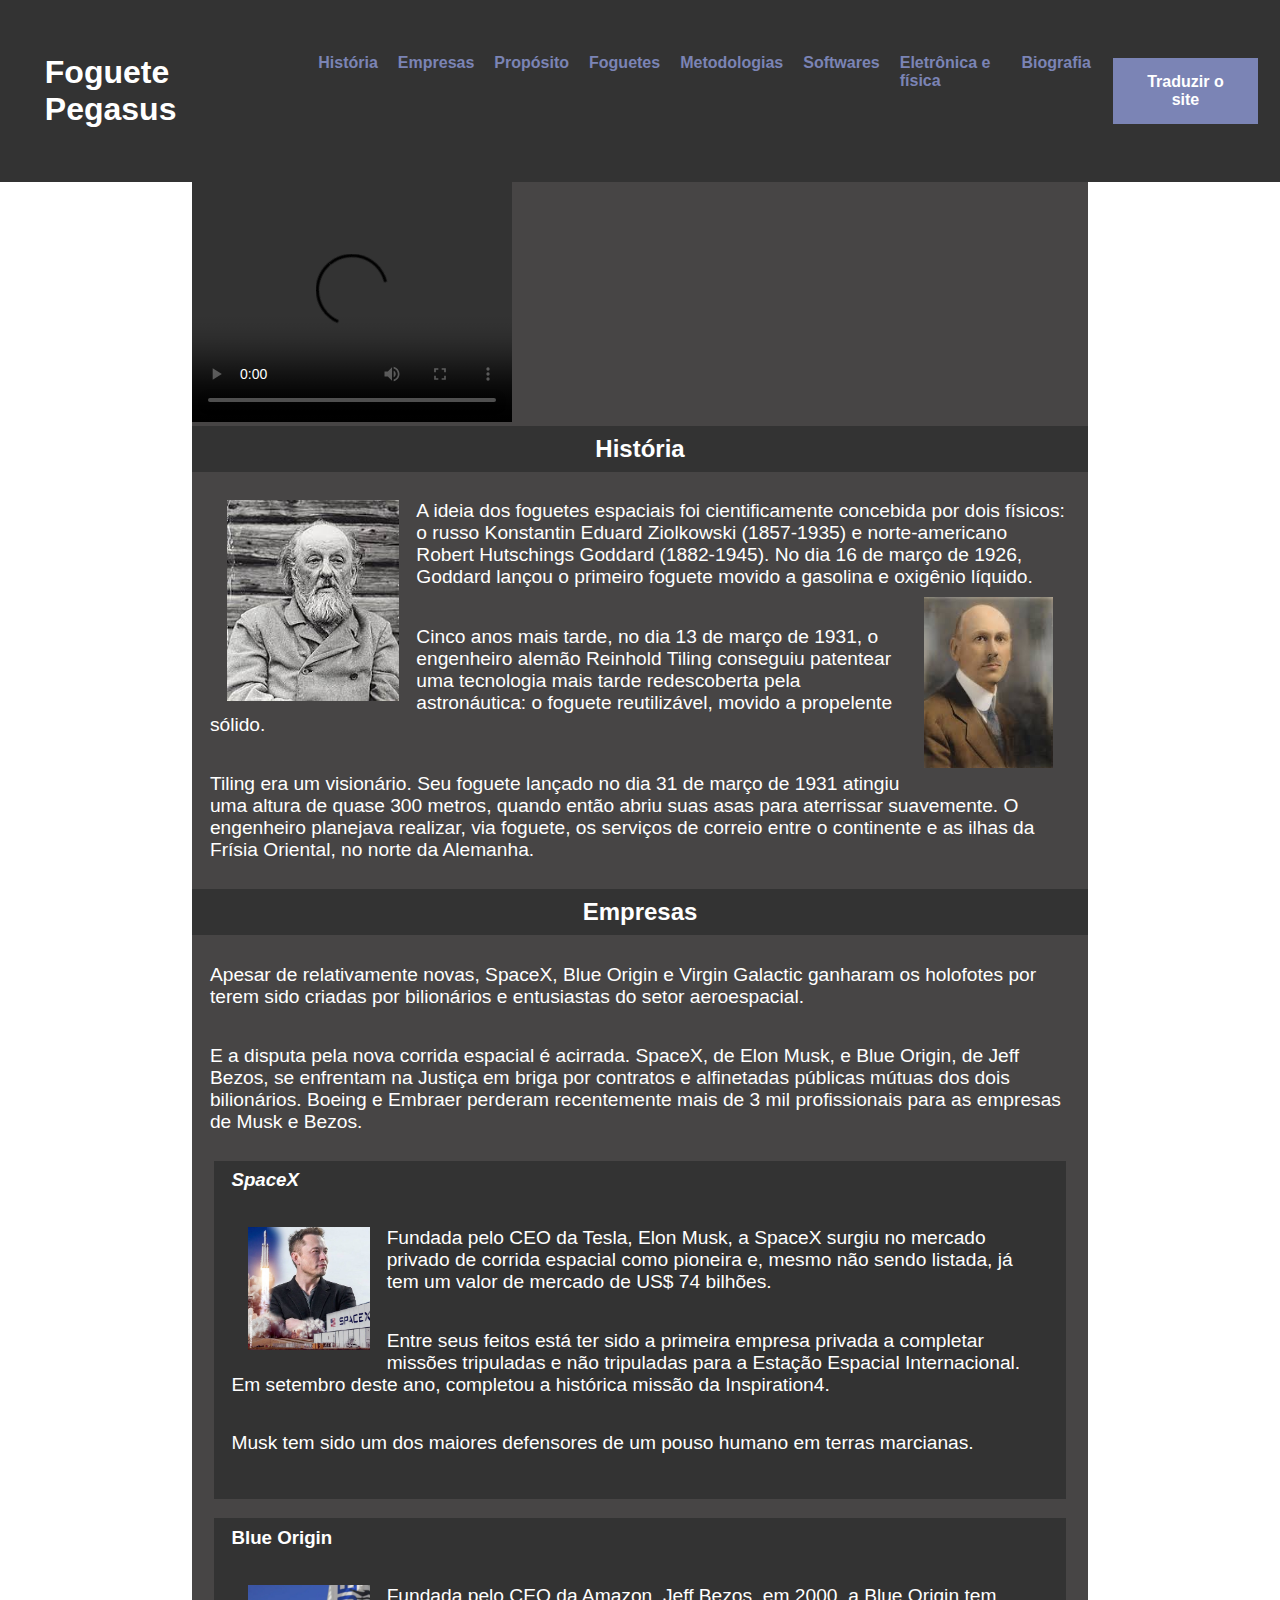
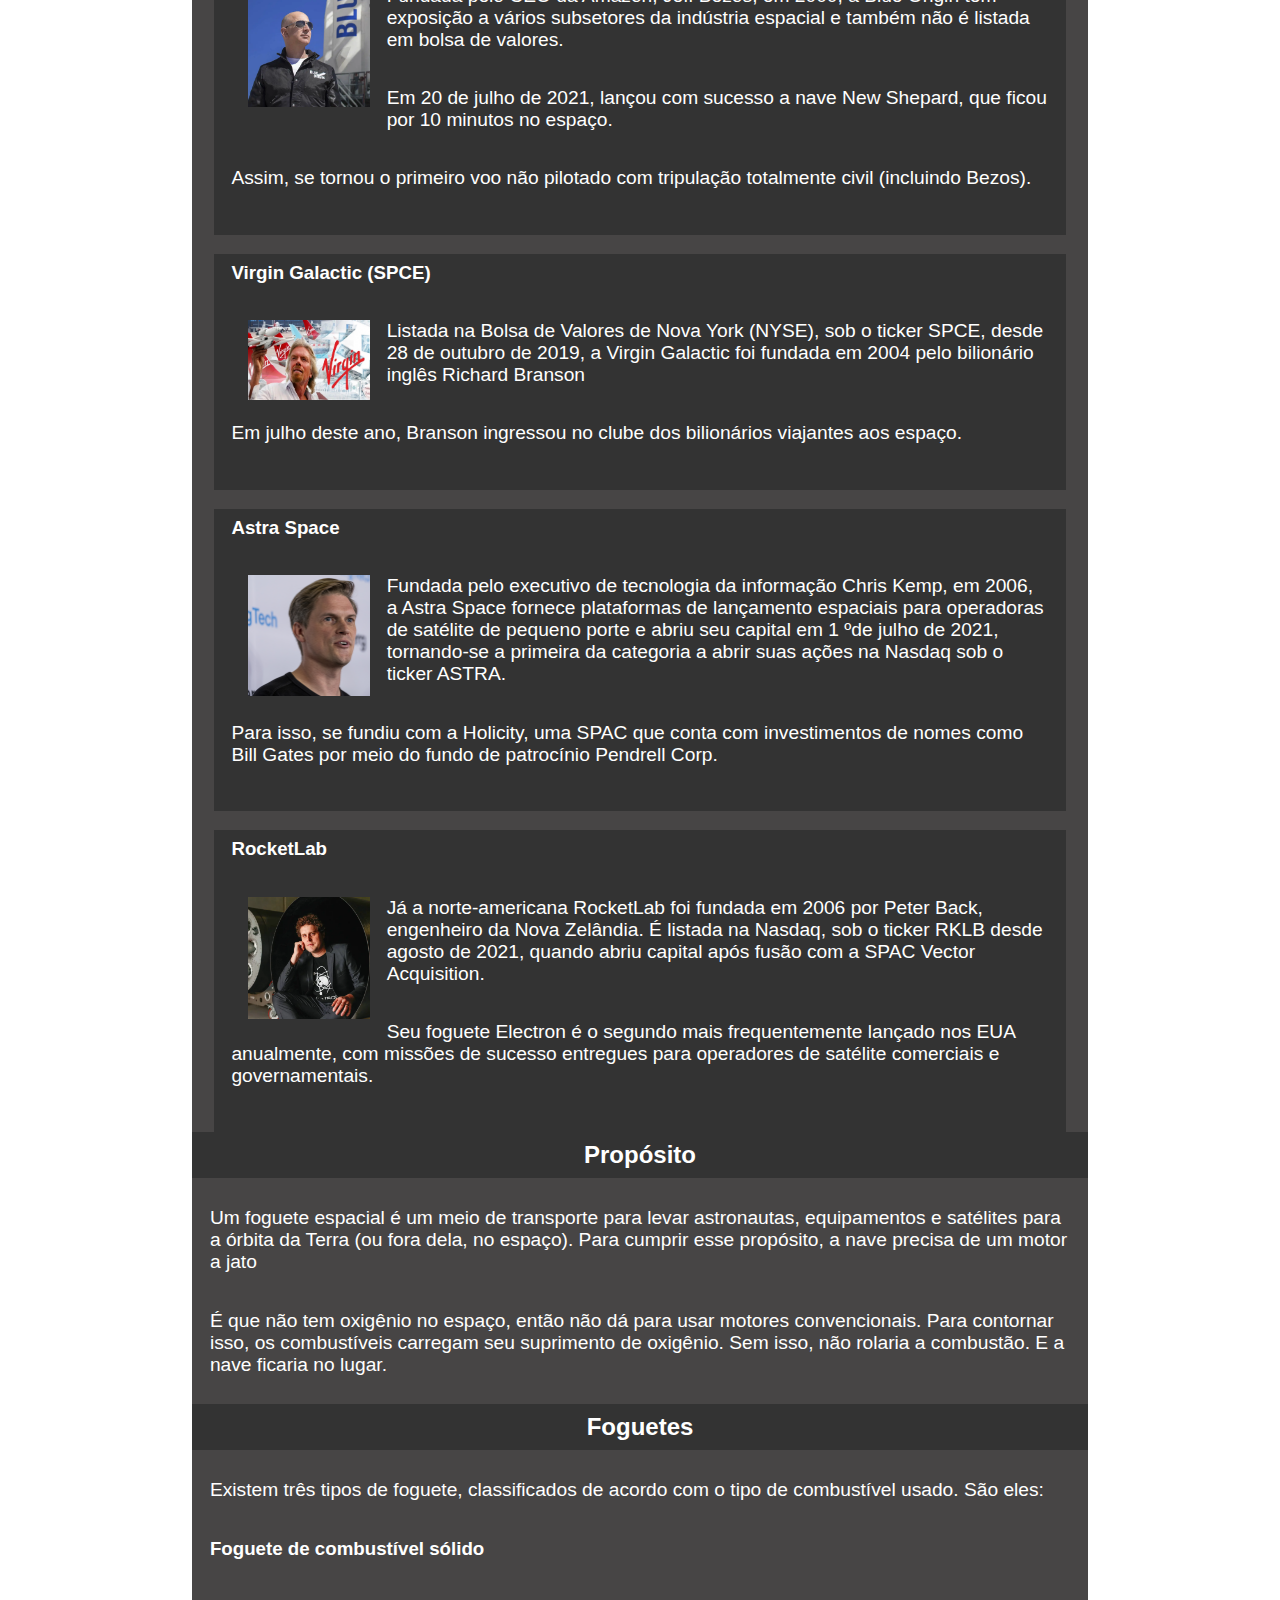
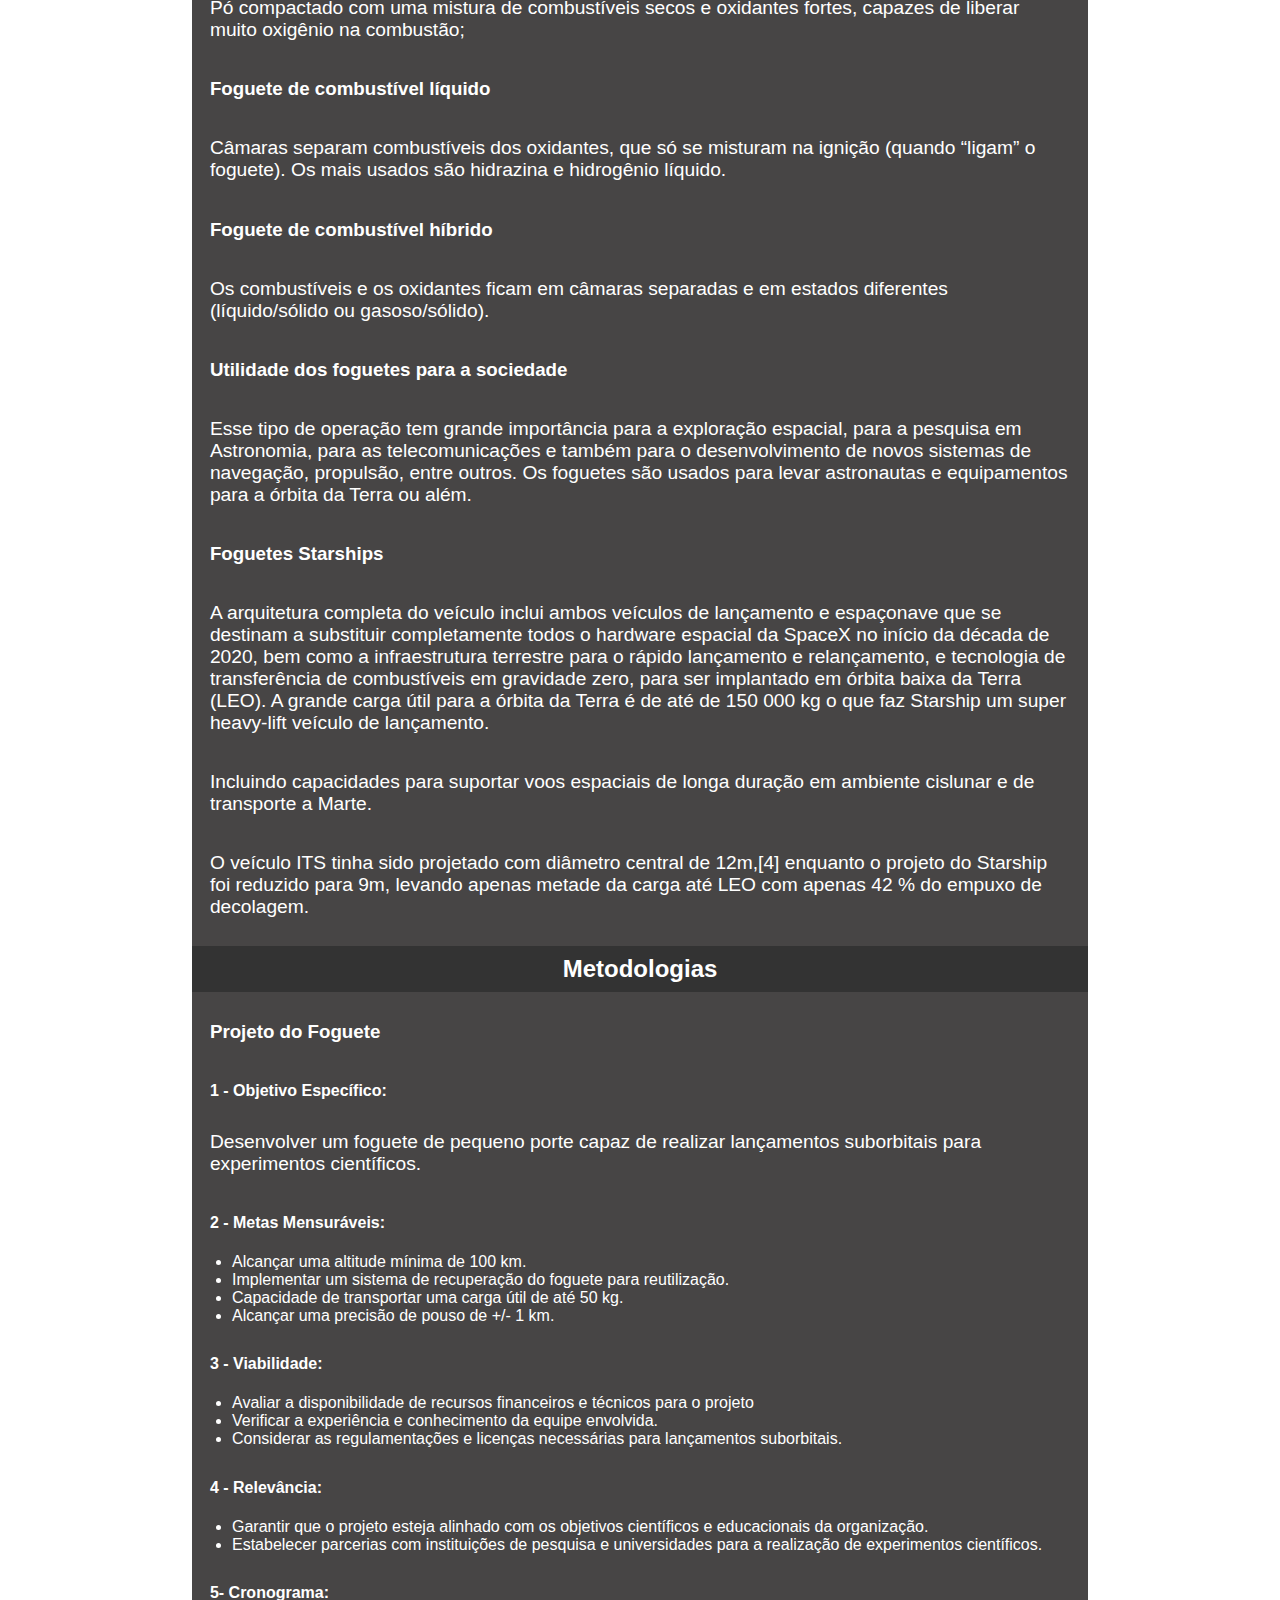
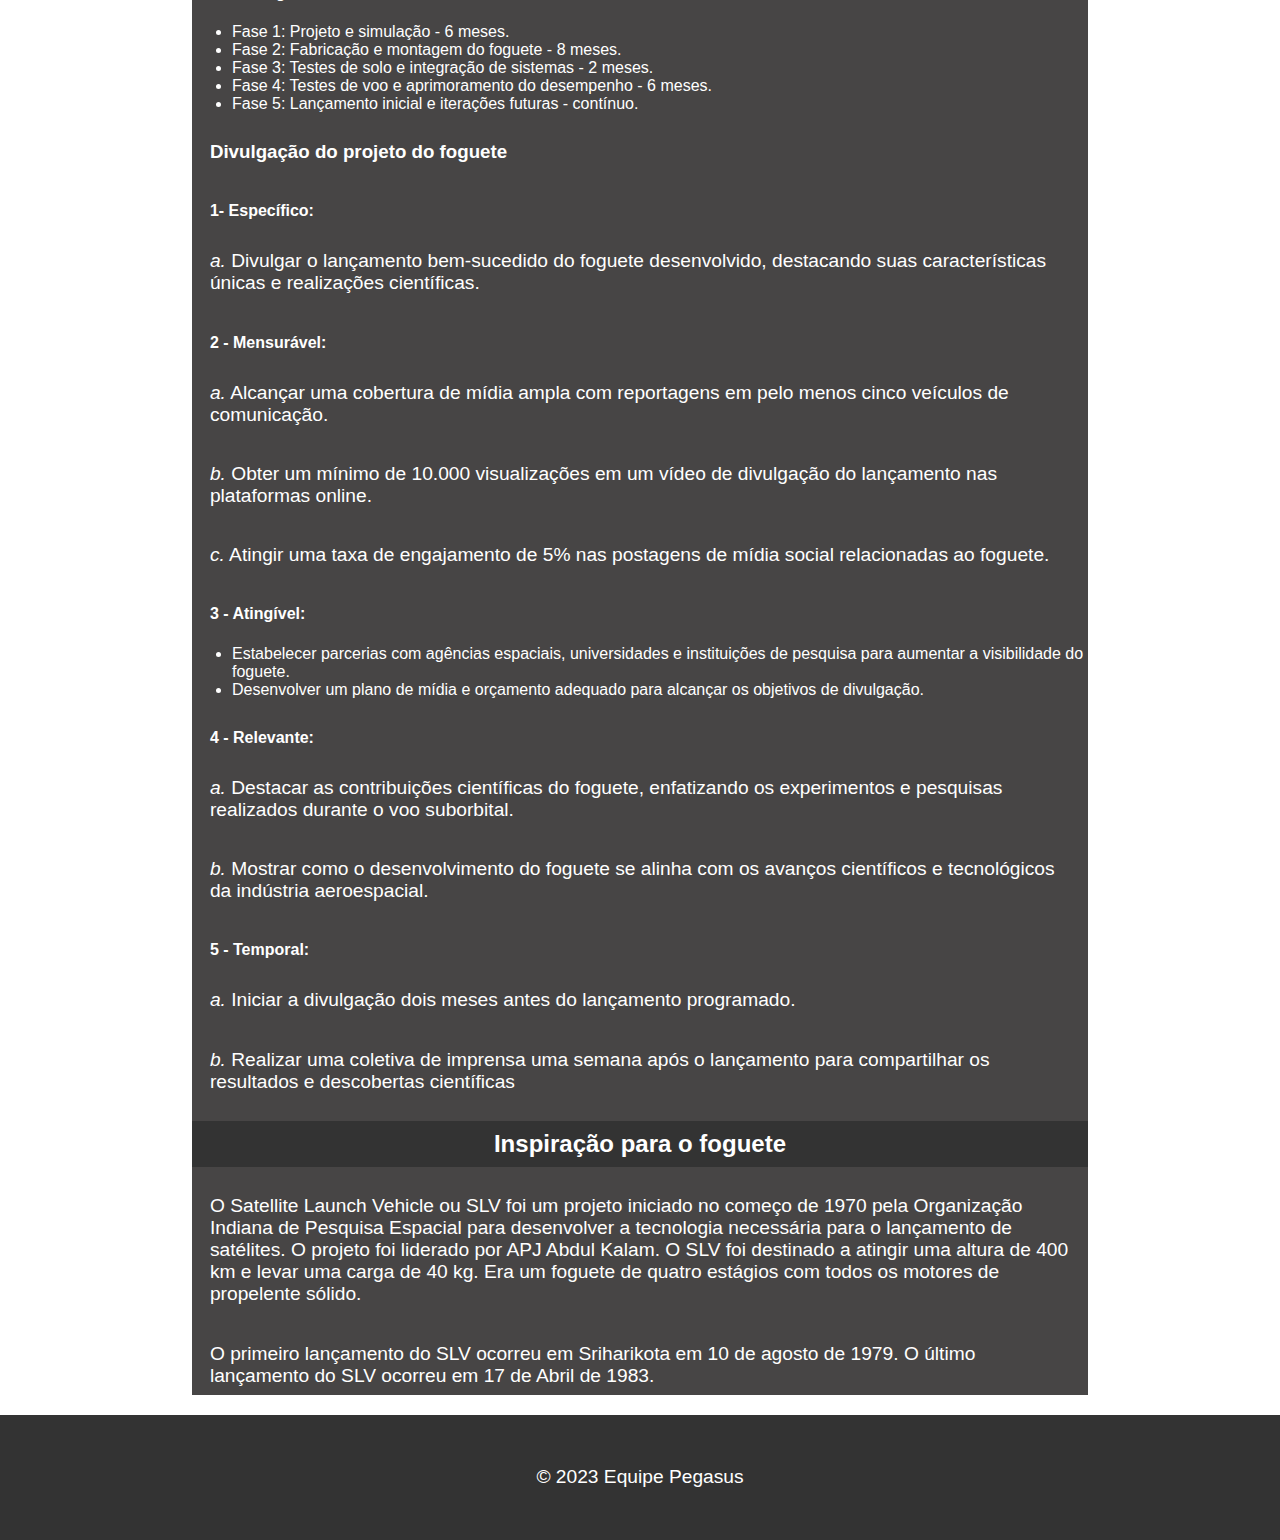
==== index.html @ 69fed2b8 "video" ====
<!DOCTYPE html>
<html lang="pt-br">
    <head>
        <meta charset="UTF-8">
        <meta name="viewport" content="width=device-width, initial-scale=1.0">
        <link rel="stylesheet" href="css/style.css">
        <link rel="icon" type="image/x-icon" href="/img/favicon.ico">
        <title>Página inicial</title>
    </head>
    <body>
        <header>
            <h1>Foguete Pegasus</h1>
            <nav>
                <ul>
                    <li><a href="#Historia">História</a></li>
                    <li><a href="#empresas">Empresas</a></li>
                    <li><a href="#proposito">Propósito</a></li>
                    <li><a href="#foguetes">Foguetes</a></li>
                    <li><a href="#metodologias">Metodologias</a></li>
                    <li><a href="modelos.html">Softwares</a></li>
                    <li><a href="fisele.html">Eletrônica e física </a></li>
                    <li><a href="biografia.html">Biografia</a></li>
                    <a href="home.html" class="button"> Traduzir o site</a>
                </ul>
            </nav>
        </header>
        <main>
            <section class="container">
                <section class="videos">
                    <video width="320" height="240" controls>
                        <source src="portvidi.mp4" type="video/mp4">
                    </video>
                </section>
                <section id="#Historia">
                    <h2>História</h2>
                    <p><img class="his" src="img/Konstantin.jpeg" alt="Konstantin Eduard Ziolkowski ">A ideia dos foguetes espaciais foi cientificamente concebida por dois físicos: o russo Konstantin Eduard  Ziolkowski (1857-1935) e norte-americano Robert Hutschings Goddard (1882-1945). No dia 16 de março de 1926, Goddard lançou o primeiro foguete movido a gasolina e oxigênio líquido. <img class="his2" src="img/Robert.jpeg" alt="Robert Hutschings Goddard"></p>
                    <p>Cinco anos mais tarde, no dia 13 de março de 1931, o engenheiro alemão Reinhold Tiling conseguiu patentear uma tecnologia mais tarde redescoberta pela astronáutica: o foguete reutilizável, movido a propelente sólido.</p>
                    <p>Tiling era um visionário. Seu foguete lançado no dia 31 de março de 1931 atingiu uma altura de quase 300 metros, quando então abriu suas asas para aterrissar suavemente. O engenheiro planejava realizar, via foguete, os serviços de correio entre o continente e as ilhas da Frísia Oriental, no norte da Alemanha.</p>
                </section>
                <section id="empresas">
                    <h2>Empresas</h2>
                    <p>Apesar de relativamente novas, SpaceX, Blue Origin e Virgin Galactic ganharam os holofotes por terem sido criadas por bilionários e entusiastas do setor aeroespacial.</p>
                    <p>E a disputa pela nova corrida espacial é acirrada. SpaceX, de Elon Musk, e Blue Origin, de Jeff Bezos, se enfrentam na Justiça em briga por contratos e alfinetadas públicas mútuas dos dois bilionários. Boeing e Embraer perderam recentemente mais de 3 mil profissionais para as empresas de Musk e Bezos.</p>
                    <div class="empresas">
                    <h3><i>SpaceX</i></h3>
                        <p><img class="emp" src="img/Elon.jpg" alt="Elon Musk criador da empresa SpaceX">Fundada pelo CEO da Tesla, Elon Musk, a SpaceX surgiu no mercado privado de corrida espacial como pioneira e, mesmo não sendo listada, já tem um   valor de mercado de US$ 74 bilhões.</p>
                        <p>Entre seus feitos está ter sido a primeira empresa privada a completar missões tripuladas e não tripuladas para a Estação Espacial Internacional. Em setembro deste ano, completou a histórica missão da Inspiration4.</p>
                        <p>Musk tem sido um dos maiores defensores de um pouso humano em terras marcianas.</p>
                    </div>
                    <div class="empresas">
                        <h3>Blue Origin</h3>
                        <p><img class="emp" src="img/BlueOrigin.jpeg" alt="BlueOrigin e seu criador Jeff Bezos">Fundada pelo CEO da Amazon, Jeff Bezos, em 2000, a Blue Origin tem exposição a vários subsetores da indústria espacial e também não é listada em bolsa de valores.</p>
                        <p>Em 20 de julho de 2021, lançou com sucesso a nave New Shepard, que ficou por 10 minutos no espaço.</p>
                        <p>Assim, se tornou o primeiro voo não pilotado com tripulação totalmente civil (incluindo Bezos).</p>
                    </div>
                    <div class="empresas">
                        <h3>Virgin Galactic (SPCE)</h3>
                        <p><img class="emp" src="img/Virgin.webp" alt="Criador da Virgin Galactic (SPCE) Richard Branson">Listada na Bolsa de Valores de Nova York (NYSE), sob o ticker SPCE, desde 28 de outubro de 2019, a Virgin Galactic foi fundada em 2004 pelo bilionário inglês Richard Branson</p>
                        <p>Em julho deste ano, Branson ingressou no clube dos bilionários viajantes aos espaço.</p>
                    </div>
                    <div class="empresas">
                        <h3>Astra Space</h3>
                        <p><img class="emp" src="img/Astra.PNG" alt="Criador da Astra Space Chris Kemp">Fundada pelo executivo de tecnologia da informação Chris Kemp, em 2006, a Astra Space fornece plataformas de lançamento espaciais para operadoras de satélite de pequeno porte e abriu seu capital em 1 ºde julho de 2021, tornando-se a primeira da categoria a abrir suas ações na Nasdaq sob o ticker ASTRA.</p>
                        <p>Para isso, se fundiu com a Holicity, uma SPAC que conta com investimentos de nomes como Bill Gates por meio do fundo de patrocínio Pendrell Corp.</p>
                    </div>
                    <div class="empresas">
                        <h3>RocketLab</h3>
                        <p><img class="emp" src="img/Peter.PNG" alt="Criador da RocketLab  Peter Back">Já a norte-americana RocketLab foi fundada em 2006 por Peter Back, engenheiro da Nova Zelândia. É listada na Nasdaq, sob o ticker RKLB desde agosto de 2021, quando abriu capital após fusão com a SPAC Vector Acquisition. </p>
                        <p>Seu foguete Electron é o segundo mais frequentemente lançado nos EUA anualmente, com missões de sucesso entregues para operadores de satélite comerciais e governamentais.</p>
                    </div>
                </section>
                <section id="proposito">
                    <h2>Propósito</h2>
                    <p>Um foguete espacial é um meio de transporte para levar astronautas, equipamentos e satélites para a órbita da Terra (ou fora dela, no espaço). Para cumprir esse propósito, a nave precisa de um motor a jato</p>
                    <p>É que não tem oxigênio no espaço, então não dá para usar motores convencionais. Para contornar isso, os combustíveis carregam seu suprimento de oxigênio. Sem isso, não rolaria a combustão. E a nave ficaria no lugar.</p>
                </section>
                <section id="foguetes">
                    <h2>Foguetes</h2>
                    <p>Existem três tipos de foguete, classificados de acordo com o tipo de combustível usado. São eles:</p>
                    <h3>Foguete de combustível sólido</h3>
                    <p>Pó compactado com uma mistura de combustíveis secos e oxidantes fortes, capazes de liberar muito oxigênio na combustão;</p>
                    <h3>Foguete de combustível líquido</h3>
                    <p>Câmaras separam combustíveis dos oxidantes, que só se misturam na ignição (quando “ligam” o foguete). Os mais usados são hidrazina e hidrogênio líquido.</p>
                    <h3>Foguete de combustível híbrido</h3>
                    <p>Os combustíveis e os oxidantes ficam em câmaras separadas e em estados diferentes (líquido/sólido ou gasoso/sólido).</p>
                    <h3>Utilidade dos foguetes para a sociedade</h3>
                    <p>Esse tipo de operação tem grande importância para a exploração espacial, para a pesquisa em Astronomia, para as telecomunicações e também para o desenvolvimento de novos sistemas de navegação, propulsão, entre outros. Os foguetes são usados para levar astronautas e equipamentos para a órbita da Terra ou além.</p>
                    <h3>Foguetes Starships</h3>
                    <p>A arquitetura completa do veículo inclui ambos veículos de lançamento e espaçonave que se destinam a substituir completamente todos o hardware espacial da SpaceX no início da década de 2020, bem como a infraestrutura terrestre para o rápido lançamento e relançamento, e tecnologia de transferência de combustíveis em gravidade zero, para ser implantado em órbita baixa da Terra (LEO). A grande carga útil para a órbita da Terra é de até de 150 000 kg o que faz Starship um super heavy-lift veículo de lançamento.</p>
                    <p>Incluindo capacidades para suportar voos espaciais de longa duração em ambiente cislunar e de transporte a Marte.</p>
                    <p>O veículo ITS tinha sido projetado com diâmetro central de 12m,[4] enquanto o projeto do Starship foi reduzido para 9m, levando apenas metade da carga até LEO com apenas 42 % do empuxo de decolagem.</p>
                </section>
                <section id="metodologias">
                    <h2>Metodologias</h2>
                    <h3>Projeto do Foguete</h3>
                    <h4>1 - Objetivo Específico:</h4>
                    <P>Desenvolver um foguete de pequeno porte capaz de realizar lançamentos suborbitais para experimentos científicos.</p>
                    <h4>2 - Metas Mensuráveis:</h4>
                    <ul>
                        <li>Alcançar uma altitude mínima de 100 km.</li>
                        <li>Implementar um sistema de recuperação do foguete para reutilização.</li>
                        <li>Capacidade de transportar uma carga útil de até 50 kg.</li>
                        <li>Alcançar uma precisão de pouso de +/- 1 km.</li>
                    </ul>
                    <h4>3 - Viabilidade:</h4>
                    <ul>
                        <li>Avaliar a disponibilidade de recursos financeiros e técnicos para o projeto</li>
                        <li>Verificar a experiência e conhecimento da equipe envolvida.</li>
                        <li>Considerar as regulamentações e licenças necessárias para lançamentos suborbitais.</li>
                    </ul>
                    <h4>4 - Relevância:</h4>
                    <ul>
                        <li>Garantir que o projeto esteja alinhado com os objetivos científicos e educacionais da organização.</li>
                        <li>Estabelecer parcerias com instituições de pesquisa e universidades para a realização de experimentos científicos.</li>
                    </ul>
                    <h4>5- Cronograma:</h4>
                    <ul>
                        <li>Fase 1: Projeto e simulação - 6 meses.</li>
                        <li>Fase 2: Fabricação e montagem do foguete - 8 meses.</li>
                        <li>Fase 3: Testes de solo e integração de sistemas - 2 meses.</li>
                        <li>Fase 4: Testes de voo e aprimoramento do desempenho - 6 meses.</li>
                        <li>Fase 5: Lançamento inicial e iterações futuras - contínuo.</li>
                    </ul>
                    <h3>Divulgação do projeto do foguete</h3>
                    <h4>1- Específico:</h4>
                    <p><i>a.</i> Divulgar o lançamento bem-sucedido do foguete desenvolvido, destacando suas características únicas e realizações científicas.</p>
                    <h4>2 - Mensurável:</h4>
                    <p><i>a.</i> Alcançar uma cobertura de mídia ampla com reportagens em pelo menos cinco veículos de comunicação.
                    <p><i>b.</i> Obter um mínimo de 10.000 visualizações em um vídeo de divulgação do lançamento nas plataformas online.
                    <p><i>c.</i> Atingir uma taxa de engajamento de 5% nas postagens de mídia social relacionadas ao foguete.</p>
                    <h4>3 - Atingível:</h4>
                    <ul>
                        <li>Estabelecer parcerias com agências espaciais, universidades e instituições de pesquisa para aumentar a visibilidade do foguete.</li>
                        <li>Desenvolver um plano de mídia e orçamento adequado para alcançar os objetivos de divulgação.</li>
                    </ul>
                    <h4>4 - Relevante:</h4>
                    <p><i>a.</i> Destacar as contribuições científicas do foguete, enfatizando os experimentos e pesquisas realizados durante o voo suborbital.</p>
                    <p><i>b.</i> Mostrar como o desenvolvimento do foguete se alinha com os avanços científicos e tecnológicos da indústria aeroespacial.</p>
                    <h4>5 - Temporal:</h4>
                    <p><i>a.</i> Iniciar a divulgação dois meses antes do lançamento programado.</p>
                    <p><i>b.</i> Realizar uma coletiva de imprensa uma semana após o lançamento para compartilhar os resultados e descobertas científicas</p>
                </section>
                <section>
                    <h2>Inspiração para o foguete</h2>
                    <p>O Satellite Launch Vehicle ou SLV foi um projeto iniciado no começo de 1970 pela Organização Indiana de Pesquisa Espacial para desenvolver a tecnologia necessária para o lançamento de satélites. O projeto foi liderado por APJ Abdul Kalam. O SLV foi destinado a atingir uma altura de 400 km e levar uma carga de 40 kg. Era um foguete de quatro estágios com todos os motores de propelente sólido.</p>
                    <p>O primeiro lançamento do SLV ocorreu em Sriharikota em 10 de agosto de 1979. O último lançamento do SLV ocorreu em 17 de Abril de 1983.</p>
                </section>
            </section>
        </main>
        <footer>
            <p>&copy; 2023 Equipe Pegasus</p>
        </footer>
    </body>
</html>
---- css/style.css ----
body {
    font-family: Arial, sans-serif;
    margin: 0;
    padding: 0;
}

header {
    background-color: #333;
    color: #b0b5df;
    padding: 20px;
    display: flex;
    justify-content: space-between;
    align-items: center;
}

nav ul {
    list-style: none;
    margin: 0;
    padding: 0;
    display: flex;
}

nav li {
    margin-right: 20px;
}

nav a {
    color: #7b84b5;
    text-decoration: none;
    font-weight: bold;
}

.container{
    width: 70%;
    margin: auto;
    background-color: #474545;
}

h1{
    padding-top: 1%;
    padding-bottom: 1%;
    padding-left: 2%;
    padding-right: 2%;
    color: white;
}

h2 {
    padding-top: 1%;
    padding-bottom: 1%;
    padding-left: 2%;
    padding-right: 2%;
    margin-top: 0;
    color: white;
    background-color: #333;
    text-align: center;
}

h3{
    padding-top: 1%;
    padding-bottom: 1%;
    padding-left: 2%;
    padding-right: 2%;
    color: white;
}

h4{
    padding-top: 1%;
    padding-left: 2%;
    padding-right: 2%;
    color: white;}

p{
    padding-top: 1%;
    padding-left: 2%;
    padding-right: 2%;
    padding-bottom: 1%;
    color: white;
    font-size: 1.2em;
}

footer {
    background-color: #333;
    color: #fff;
    padding: 20px;
    text-align: center;
}


/*BIOGRAFIAS*/

.biography {
    background-color: #e8e5e5;
    padding-bottom: 50px;
    padding-top: 30px;
    border-radius: 10px;
    box-shadow: 0px 2px 5px rgba(0, 0, 0, 0.1);
}

.profile-image {
    width: 150px;
    height: 150px;
    border-radius: 50%;
    object-fit: cover;
    margin-right: 20px;
    float: left;
    padding-left: 1%;
}

.biography-text {
  font-size: 16px;
  line-height: 1.6;
  margin-top: 0;
  color: #474545;
}

.author-name {
    font-size: 24px;
    font-weight: bold;
    margin-bottom: 10px;
    color: #474545;
}

.bio{
    width: 60%;
    margin: auto;
    padding: 0.5%;
}

/*Botao*/

.button {
    background-color: #7b84b5;
    border: none;
    color: white;
    padding: 15px 32px;
    text-align: center;
    text-decoration: none;
    display: inline-block;
    font-size: 16px;
    margin: 4px 2px;
    cursor: pointer;
    float: inline-end;
}

.his{
    float: left;
    width: 20%;
    padding-bottom: 1%;
    padding-left: 2%;
    padding-right: 2%;
}

.his2{
    float: right;
    width: 15%;
    padding-bottom: 1%;
    padding-left: 2%;
    padding-right: 2%;
    padding-top: 1%;
}

.imagem{
    width: 20%;
    padding-bottom: 1%;
    padding-left: 2%;
    padding-right: 2%;
    padding-top: 1%;
}

.centro{
    text-align: center;
}

ul{
    color: white;
}

.empresas{
    display: block;
    background-color: #333;
    margin: auto;
    width: 95%;
    padding-bottom: 2%;
}

.emp{
    padding-bottom: 2%;
    padding-left: 2%;
    padding-right: 2%;
    float: left;
    width: 15%;
}
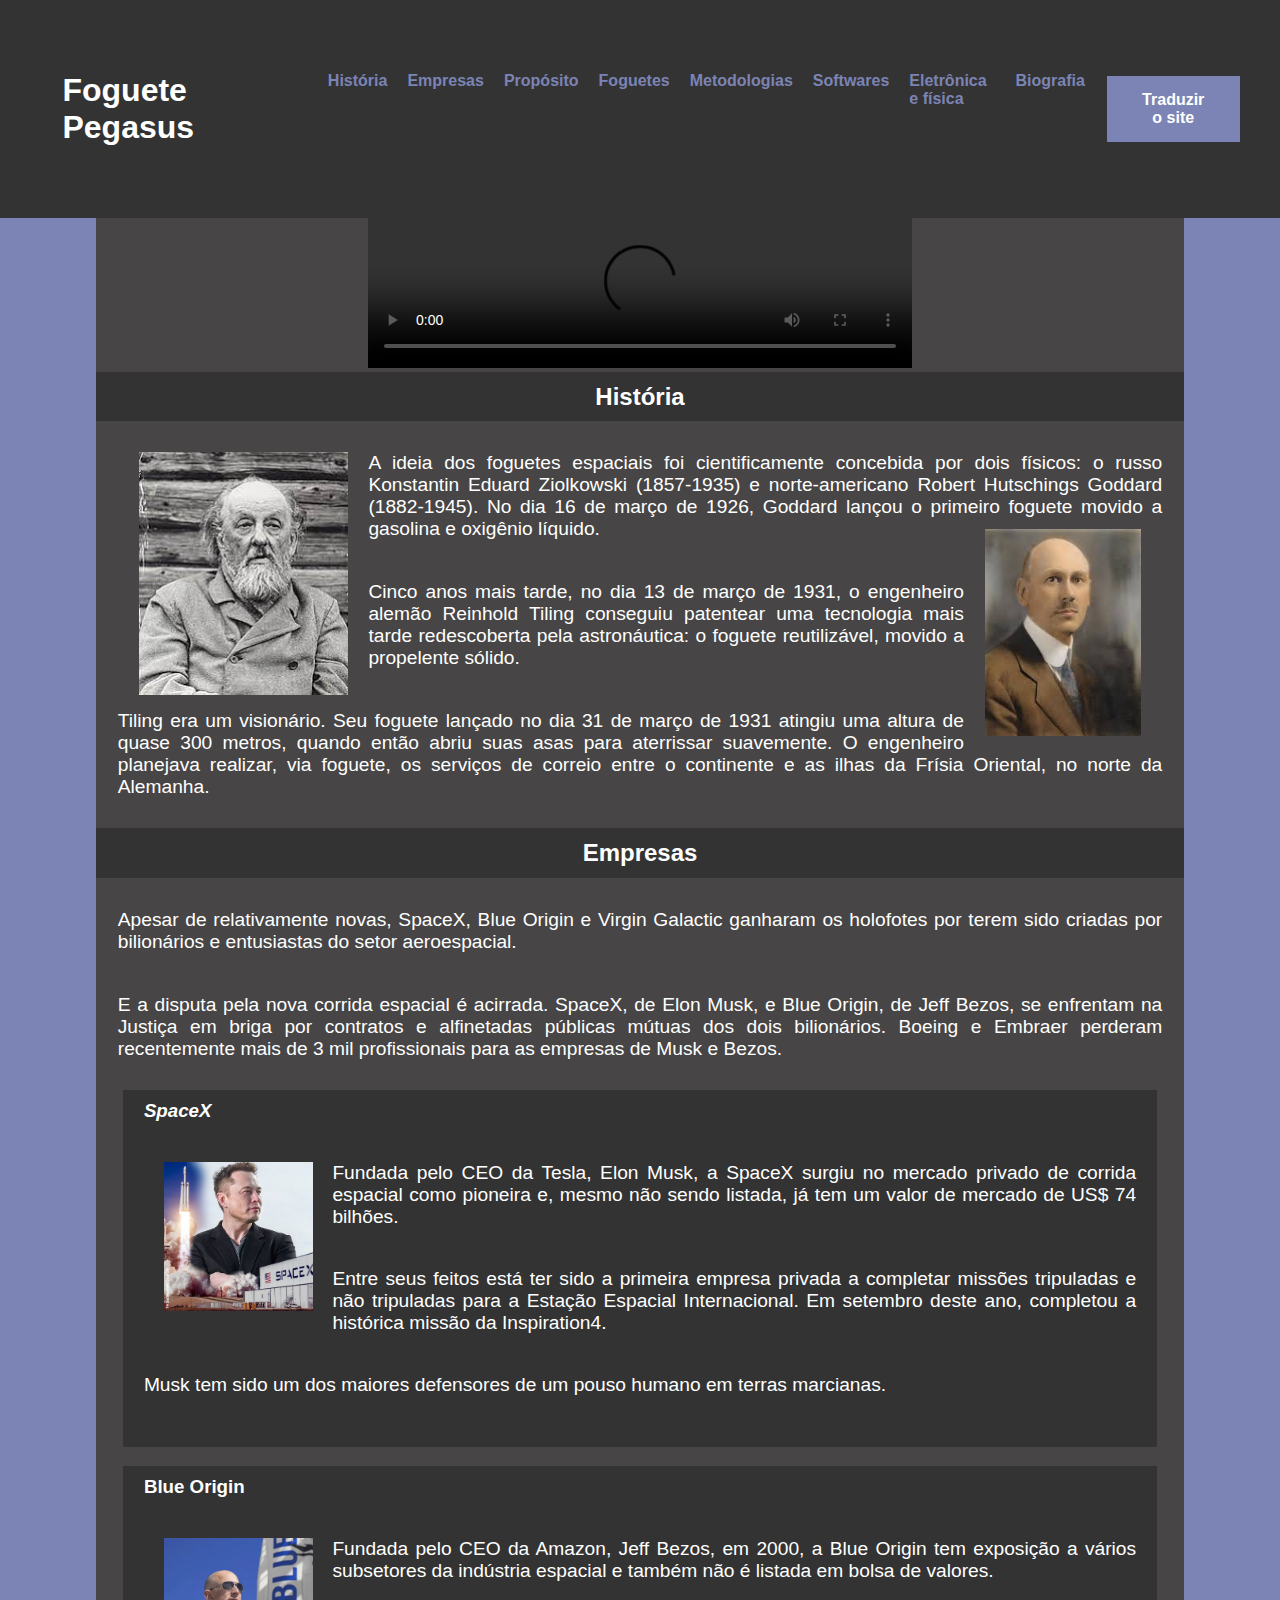
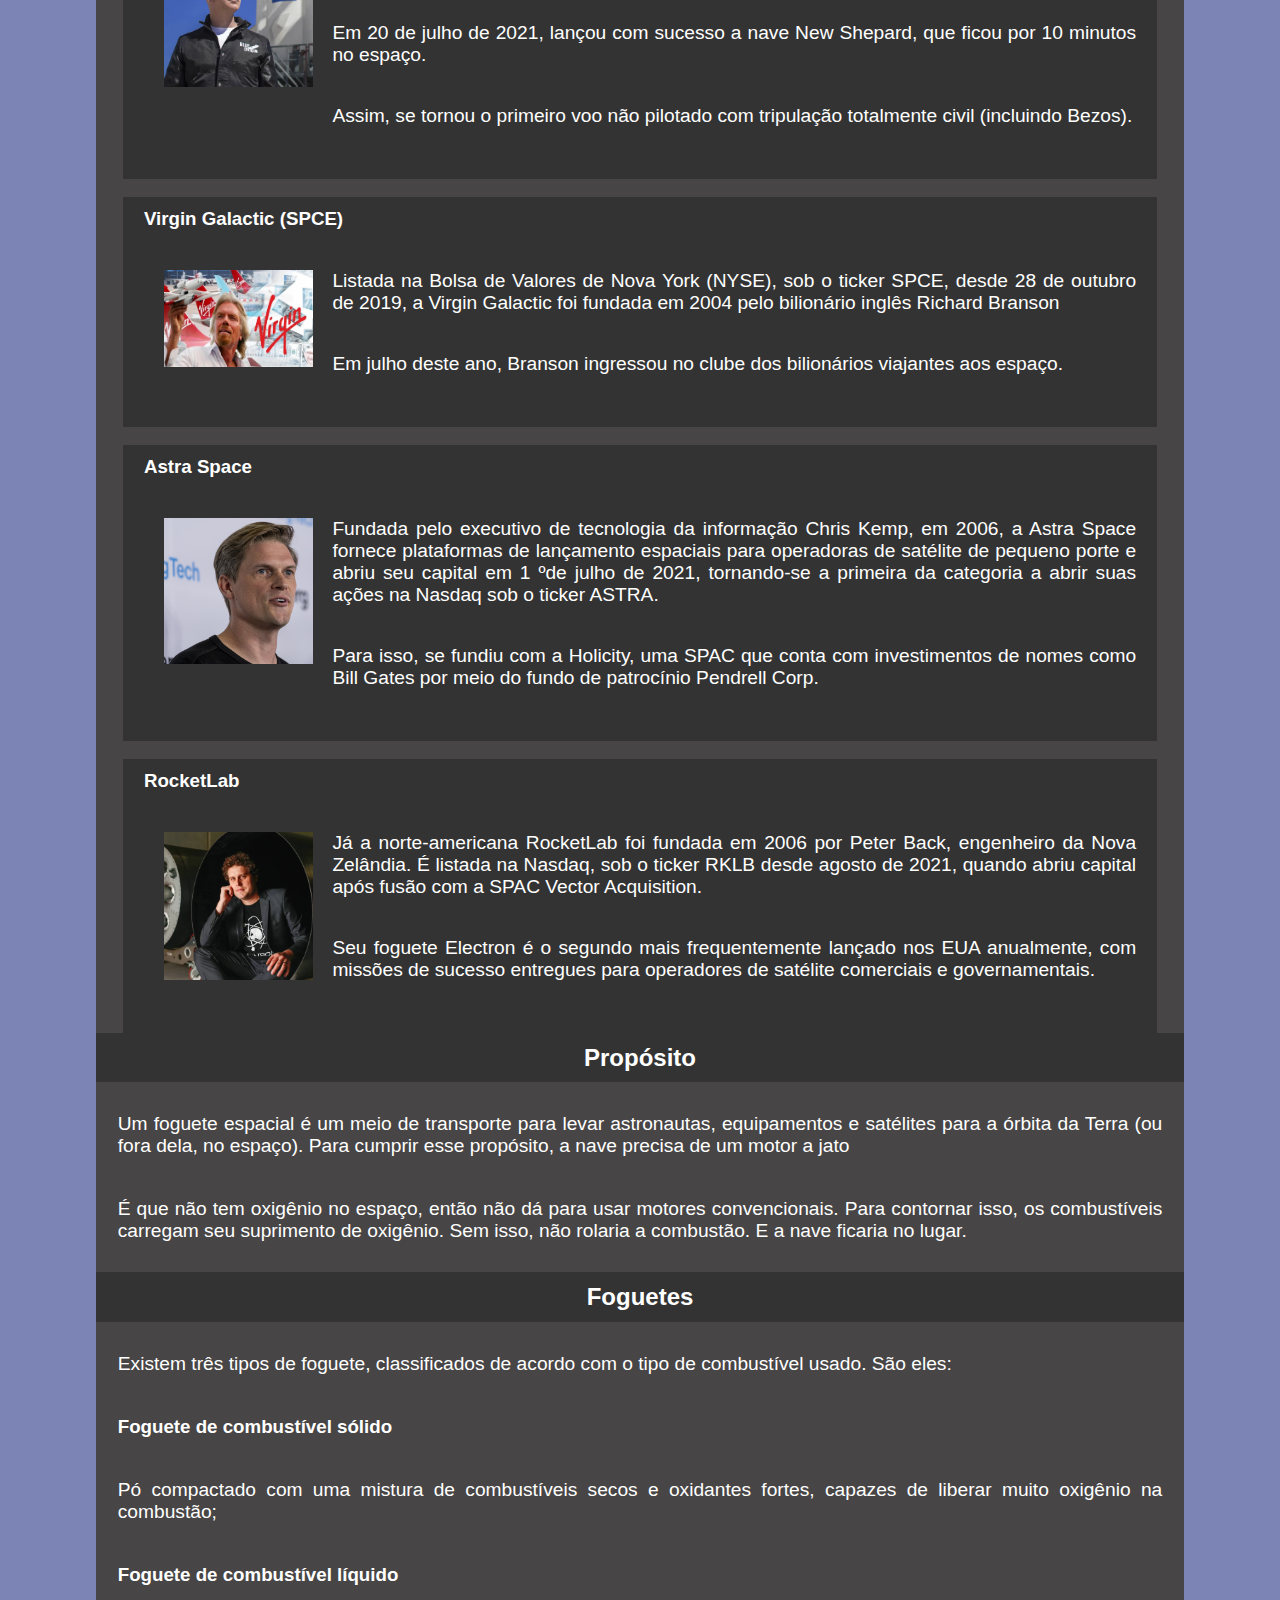
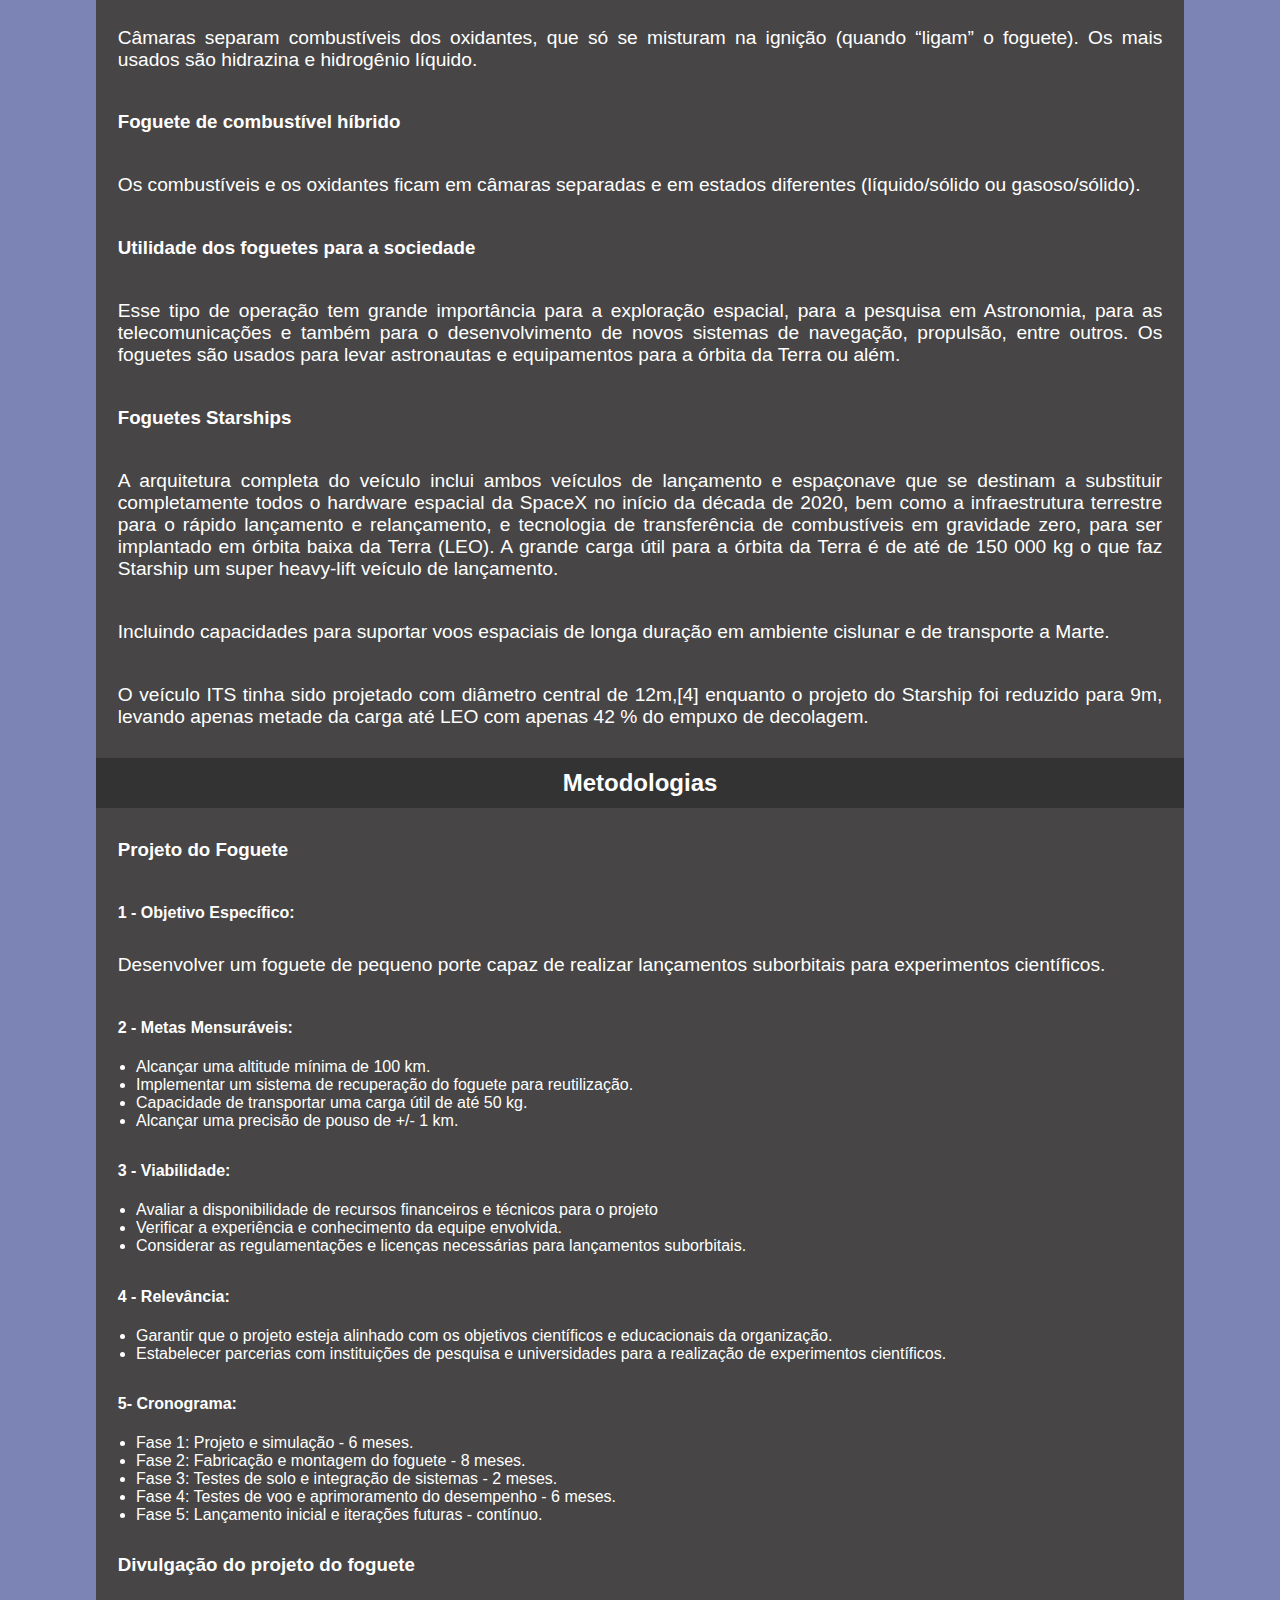
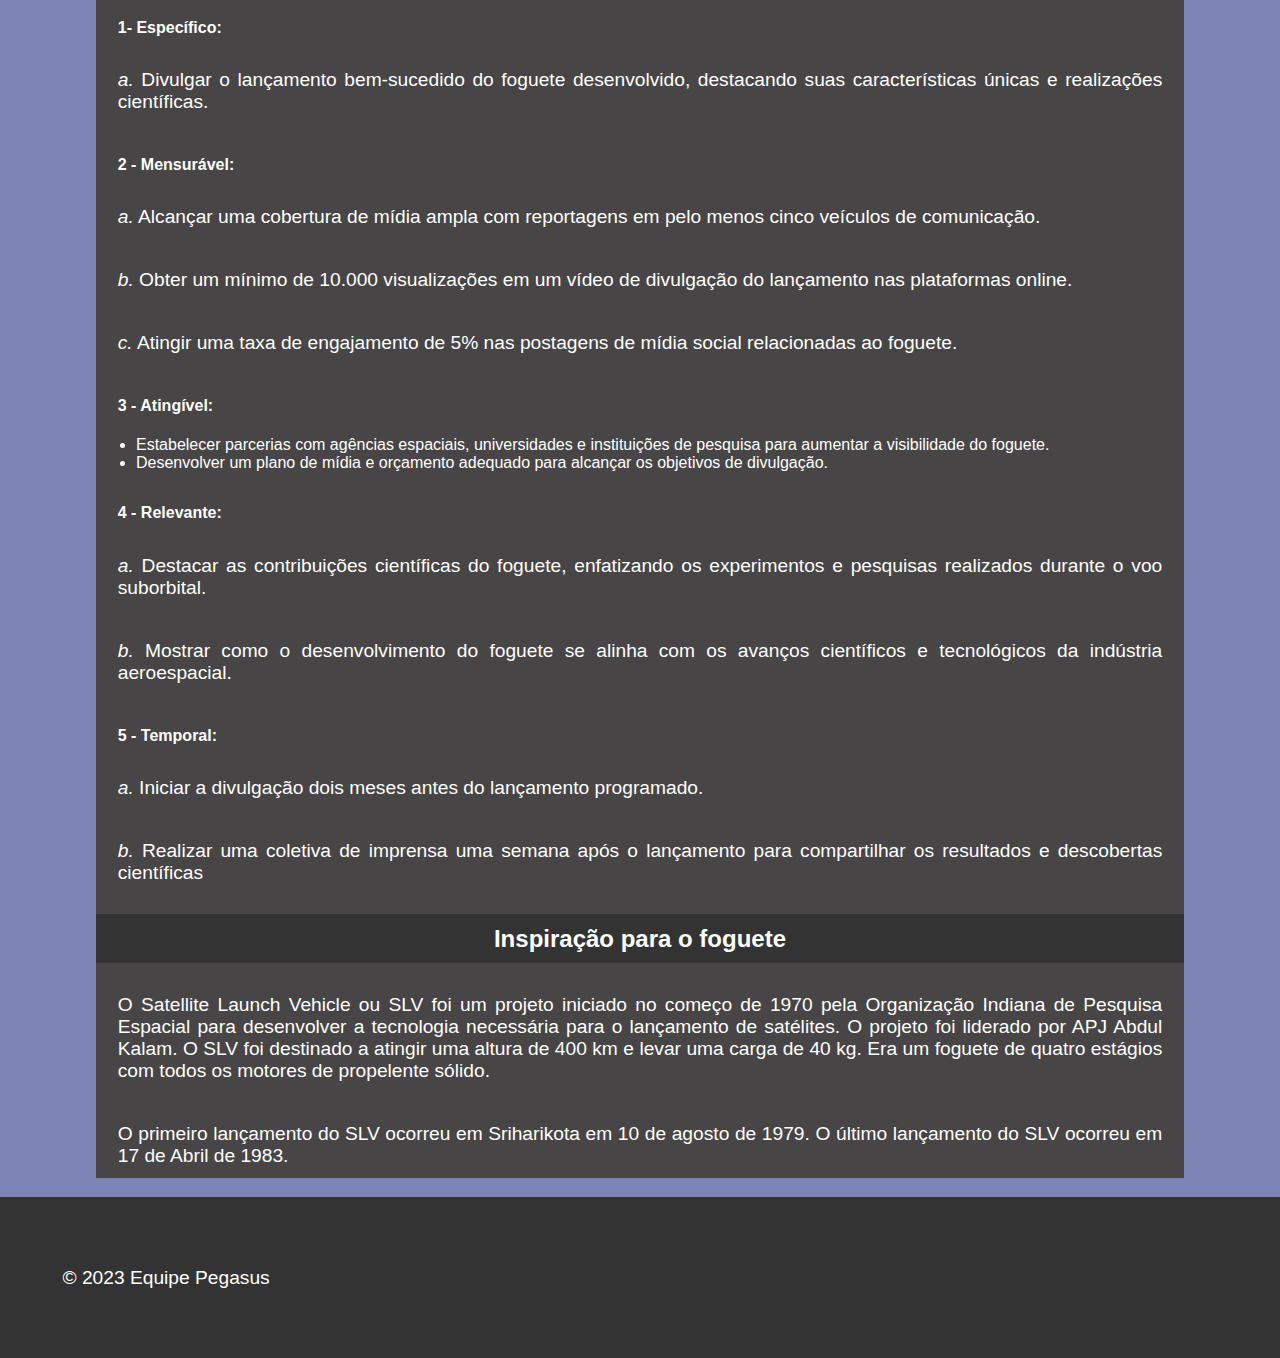
==== commit fd718192: "css e videos" ====
--- a/index.html
+++ b/index.html
@@ -27,7 +27,7 @@
         <main>
             <section class="container">
                 <section class="videos">
-                    <video width="320" height="240" controls>
+                    <video width="50%" height="25%" controls>
                         <source src="portvidi.mp4" type="video/mp4">
                     </video>
                 </section>
--- a/css/style.css
+++ b/css/style.css
@@ -2,12 +2,13 @@
     font-family: Arial, sans-serif;
     margin: 0;
     padding: 0;
+    background-color: #7b84b5;
 }
 
 header {
     background-color: #333;
     color: #b0b5df;
-    padding: 20px;
+    padding: 3%;
     display: flex;
     justify-content: space-between;
     align-items: center;
@@ -31,7 +32,7 @@
 }
 
 .container{
-    width: 70%;
+    width: 85%;
     margin: auto;
     background-color: #474545;
 }
@@ -42,6 +43,7 @@
     padding-left: 2%;
     padding-right: 2%;
     color: white;
+   
 }
 
 h2 {
@@ -76,12 +78,14 @@
     padding-bottom: 1%;
     color: white;
     font-size: 1.2em;
+    text-align: justify;
+    
 }
 
 footer {
     background-color: #333;
     color: #fff;
-    padding: 20px;
+    padding: 3%;
     text-align: center;
 }
 
@@ -189,4 +193,10 @@
     padding-right: 2%;
     float: left;
     width: 15%;
+}
+
+.videos{
+
+text-align: center;
+
 }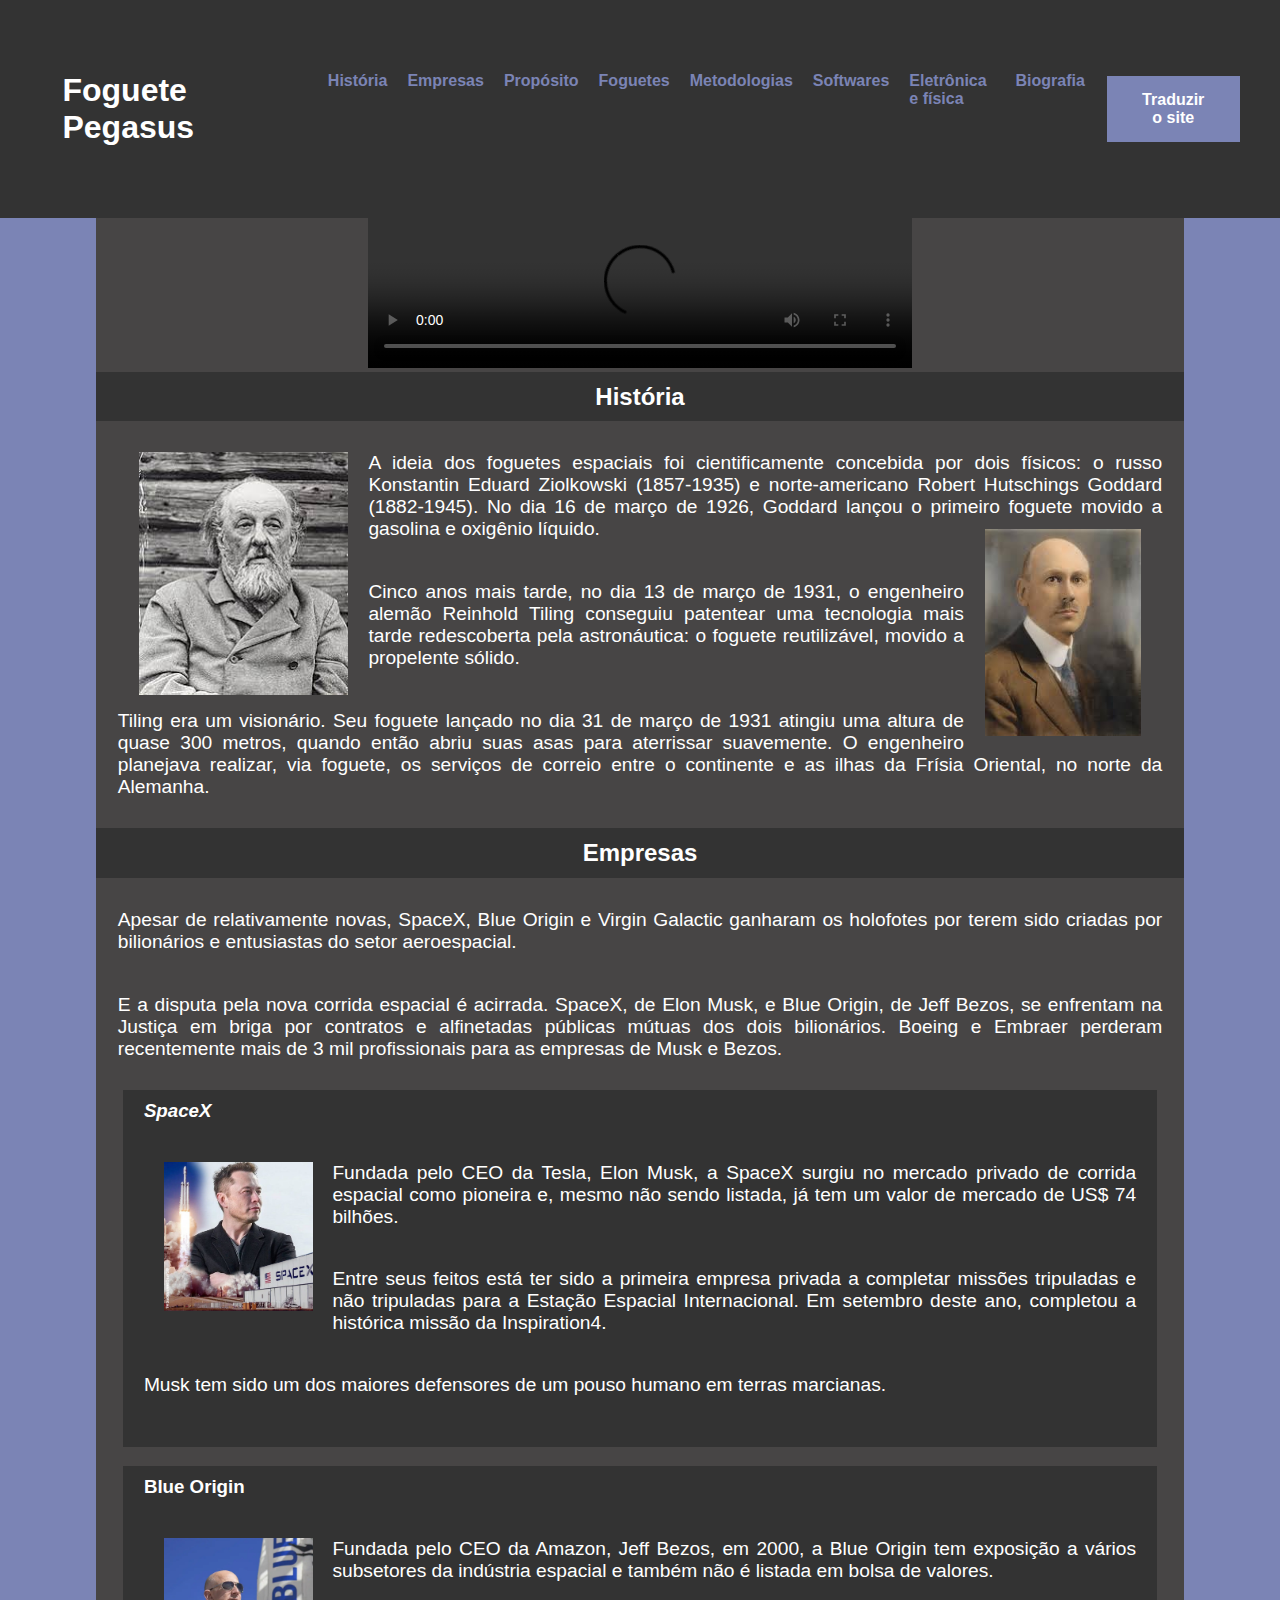
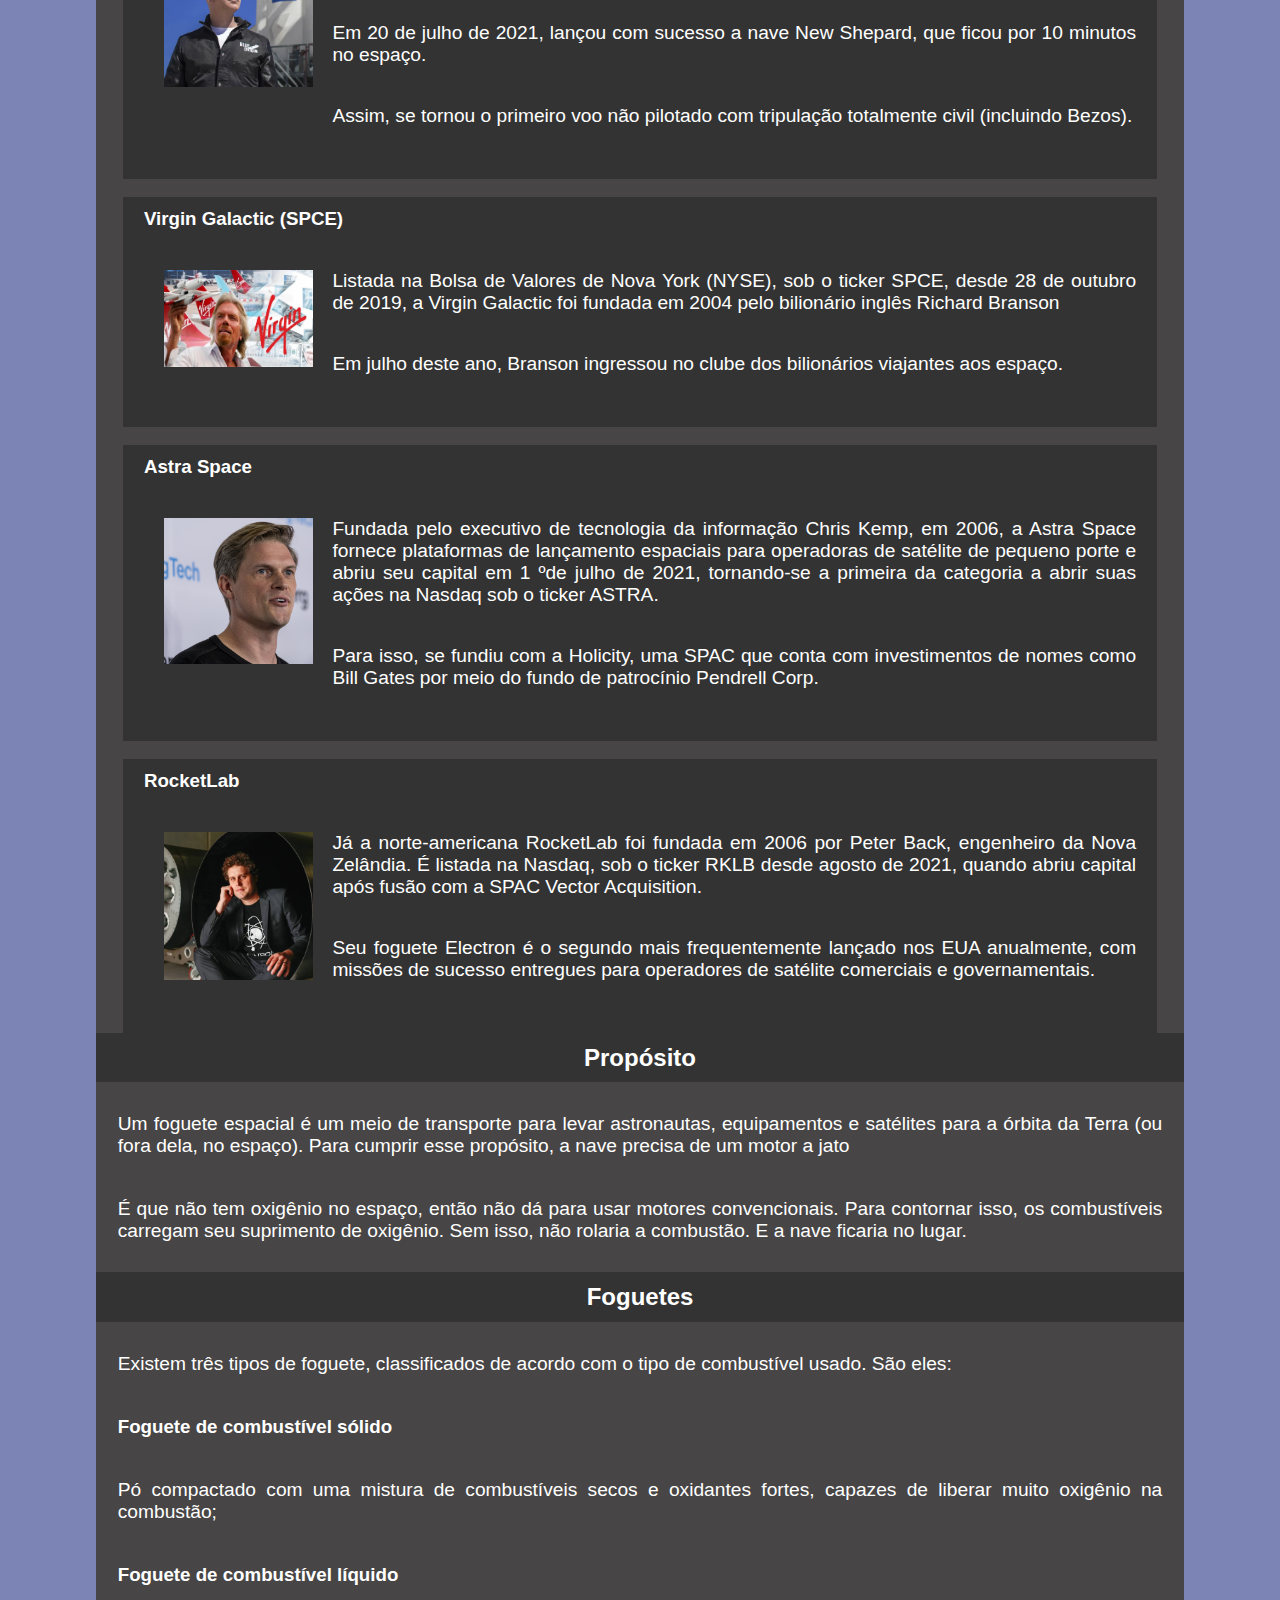
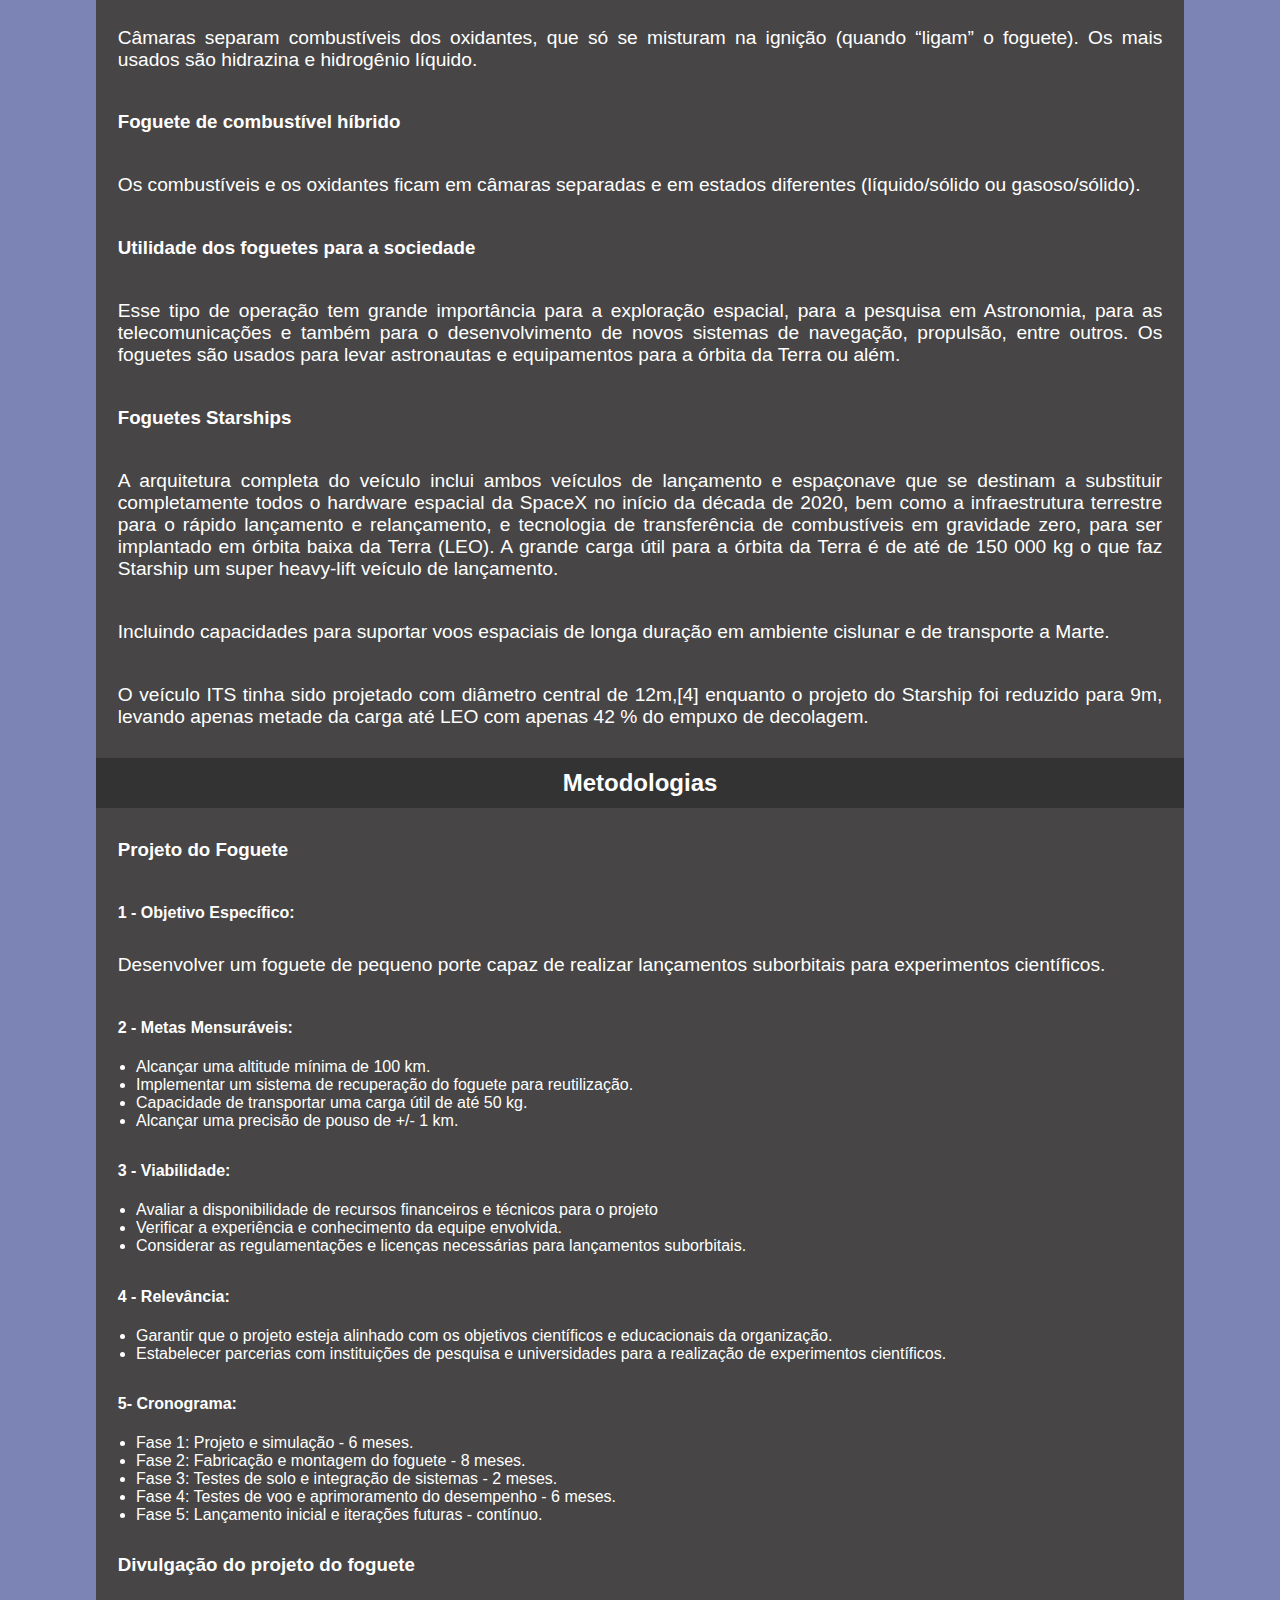
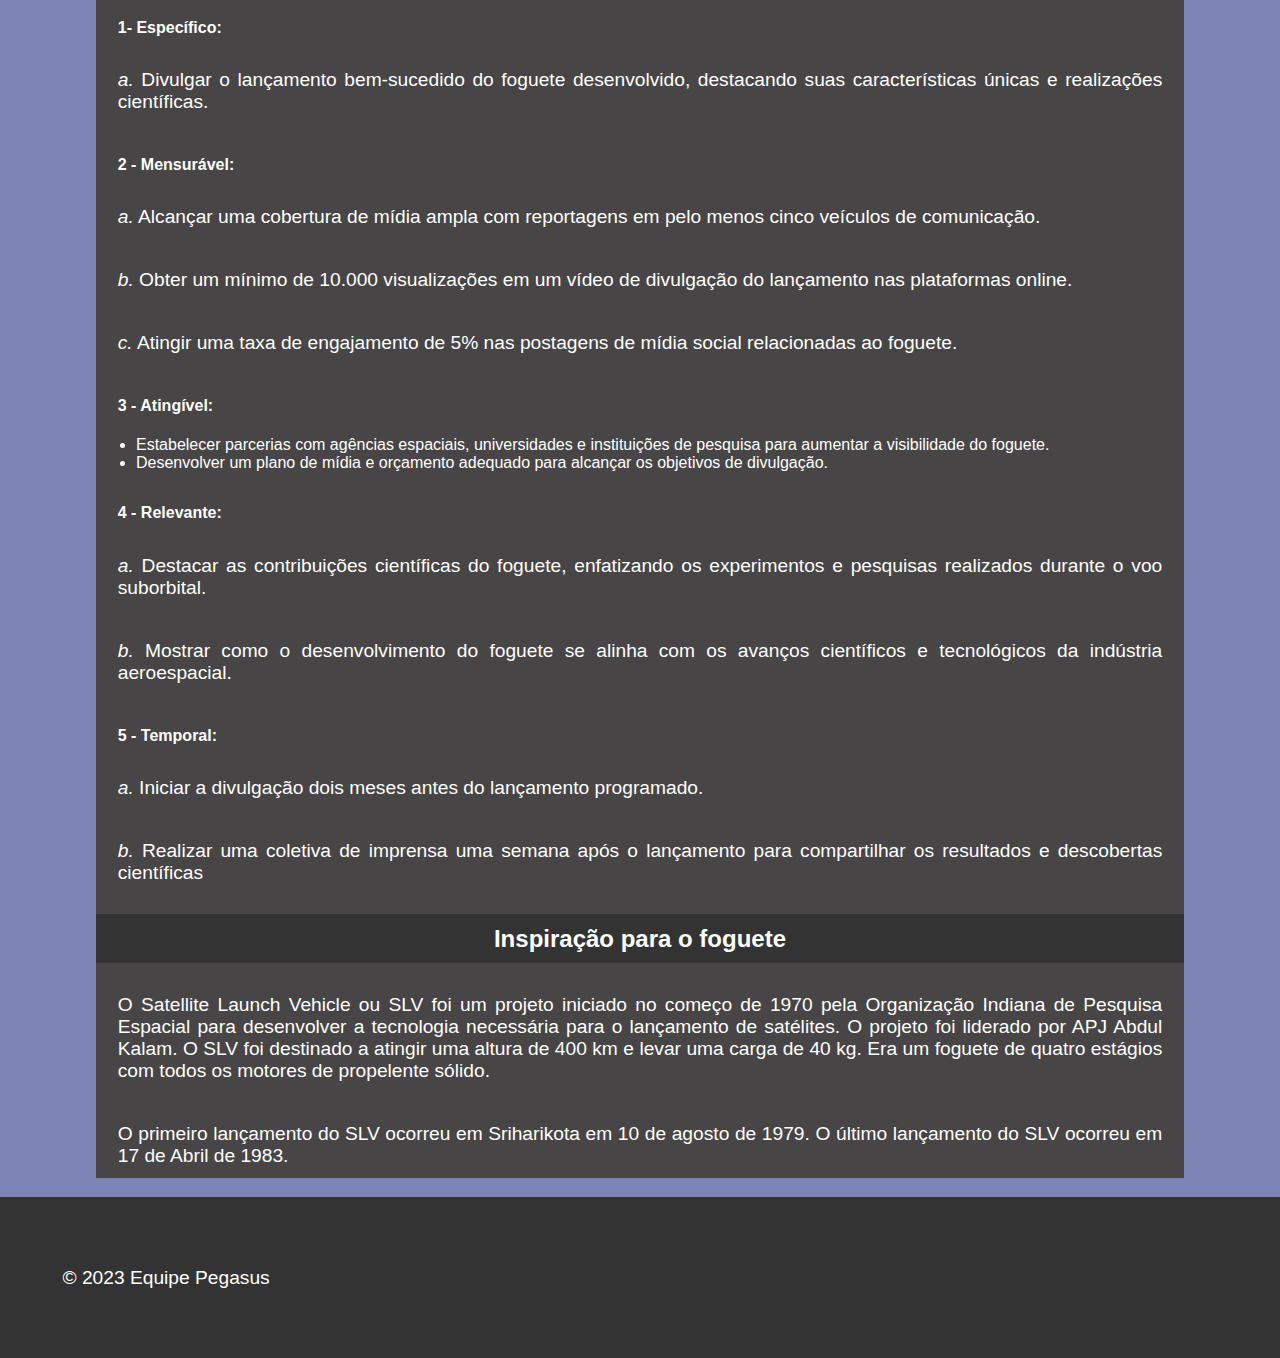
==== commit 9acaa62c: "favicon" ====
--- a/index.html
+++ b/index.html
@@ -4,7 +4,7 @@
         <meta charset="UTF-8">
         <meta name="viewport" content="width=device-width, initial-scale=1.0">
         <link rel="stylesheet" href="css/style.css">
-        <link rel="icon" type="image/x-icon" href="/img/favicon.ico">
+        <link rel="shortcut icon" href="img/favicon.ico" type="image/x-icon">
         <title>Página inicial</title>
     </head>
     <body>
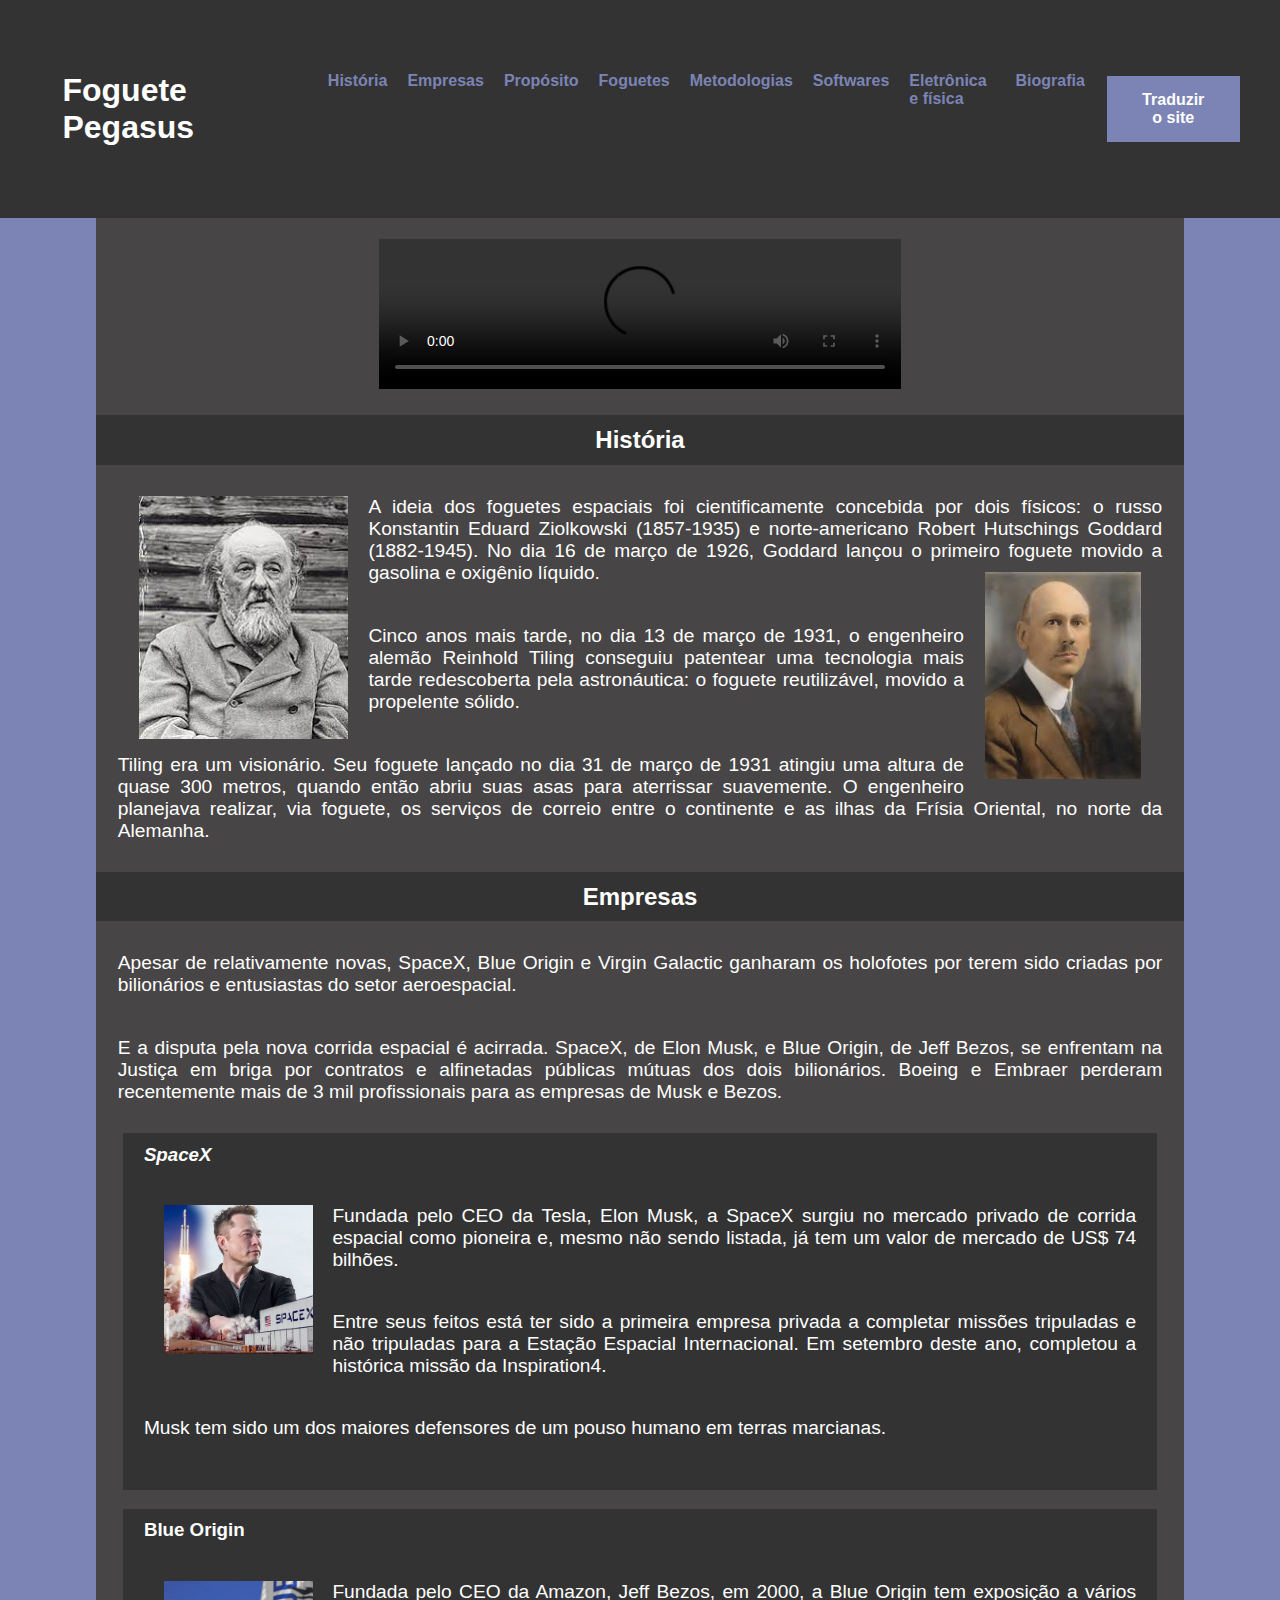
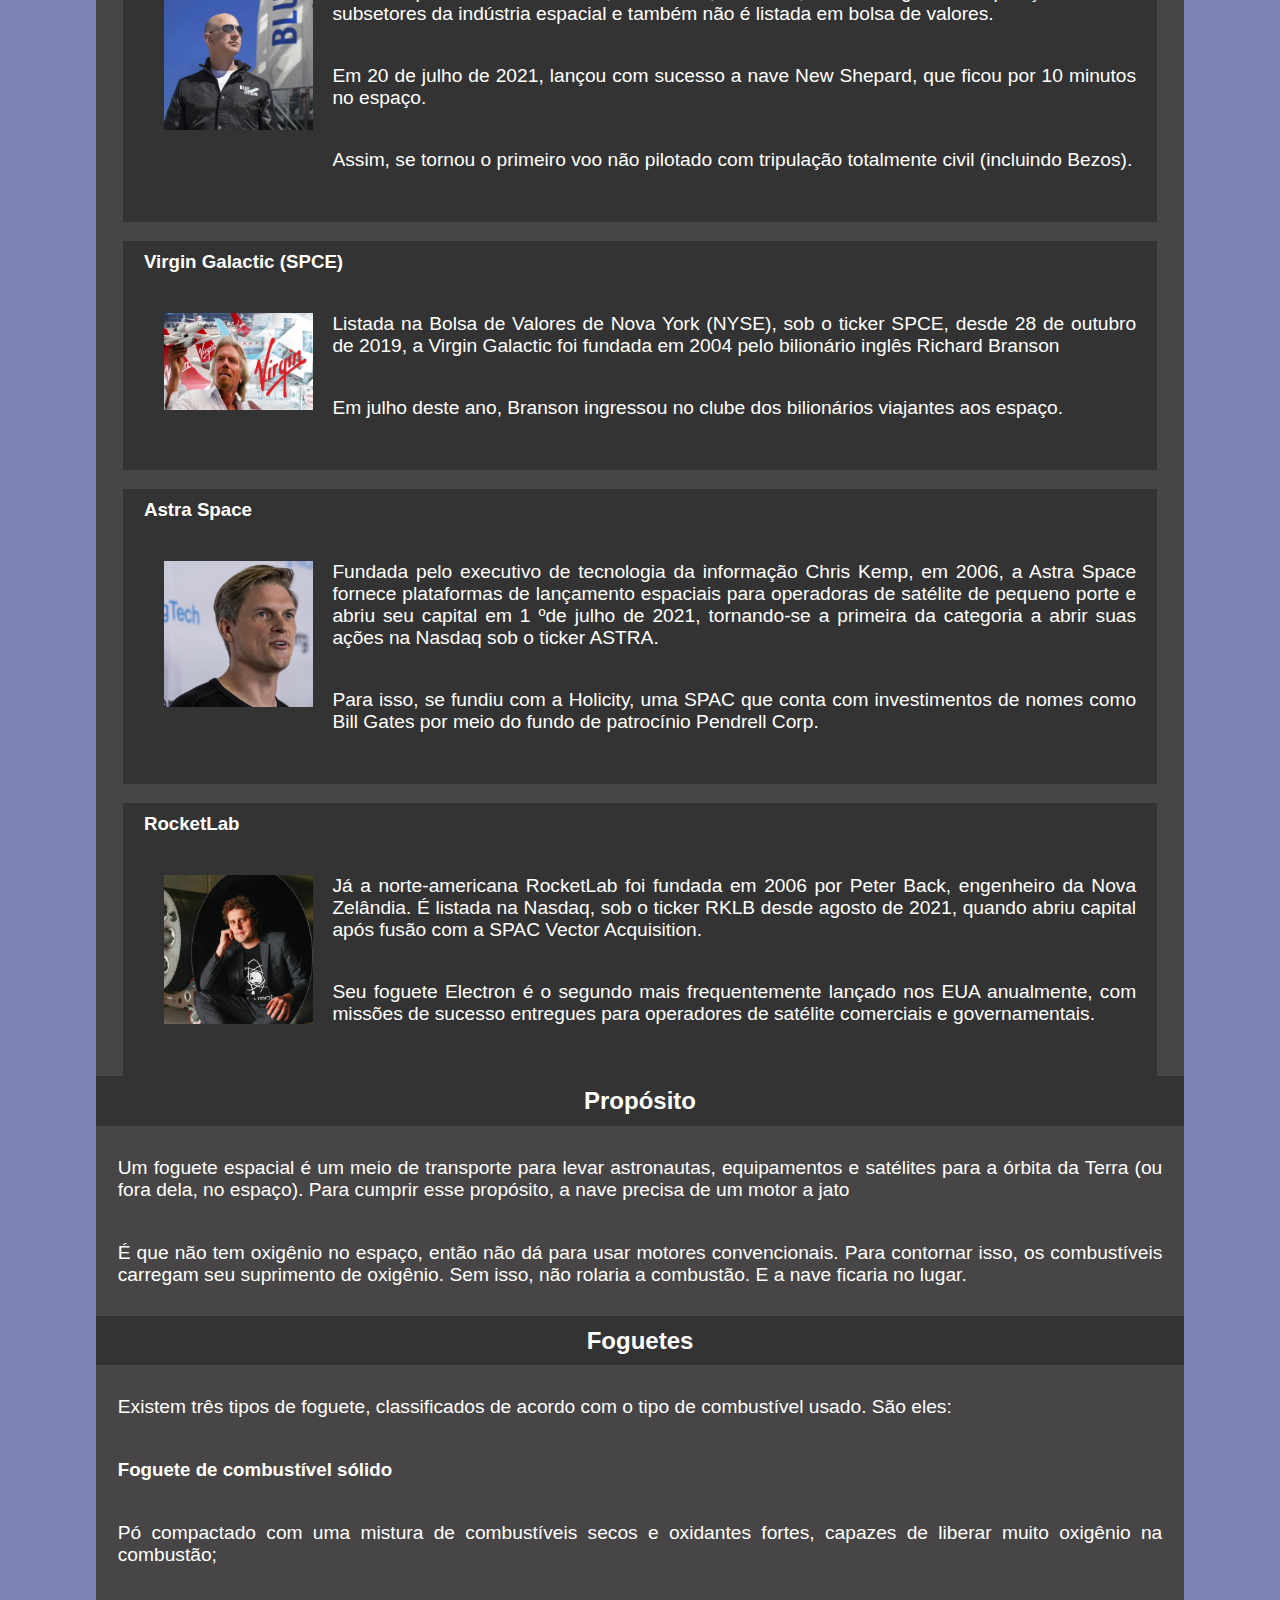
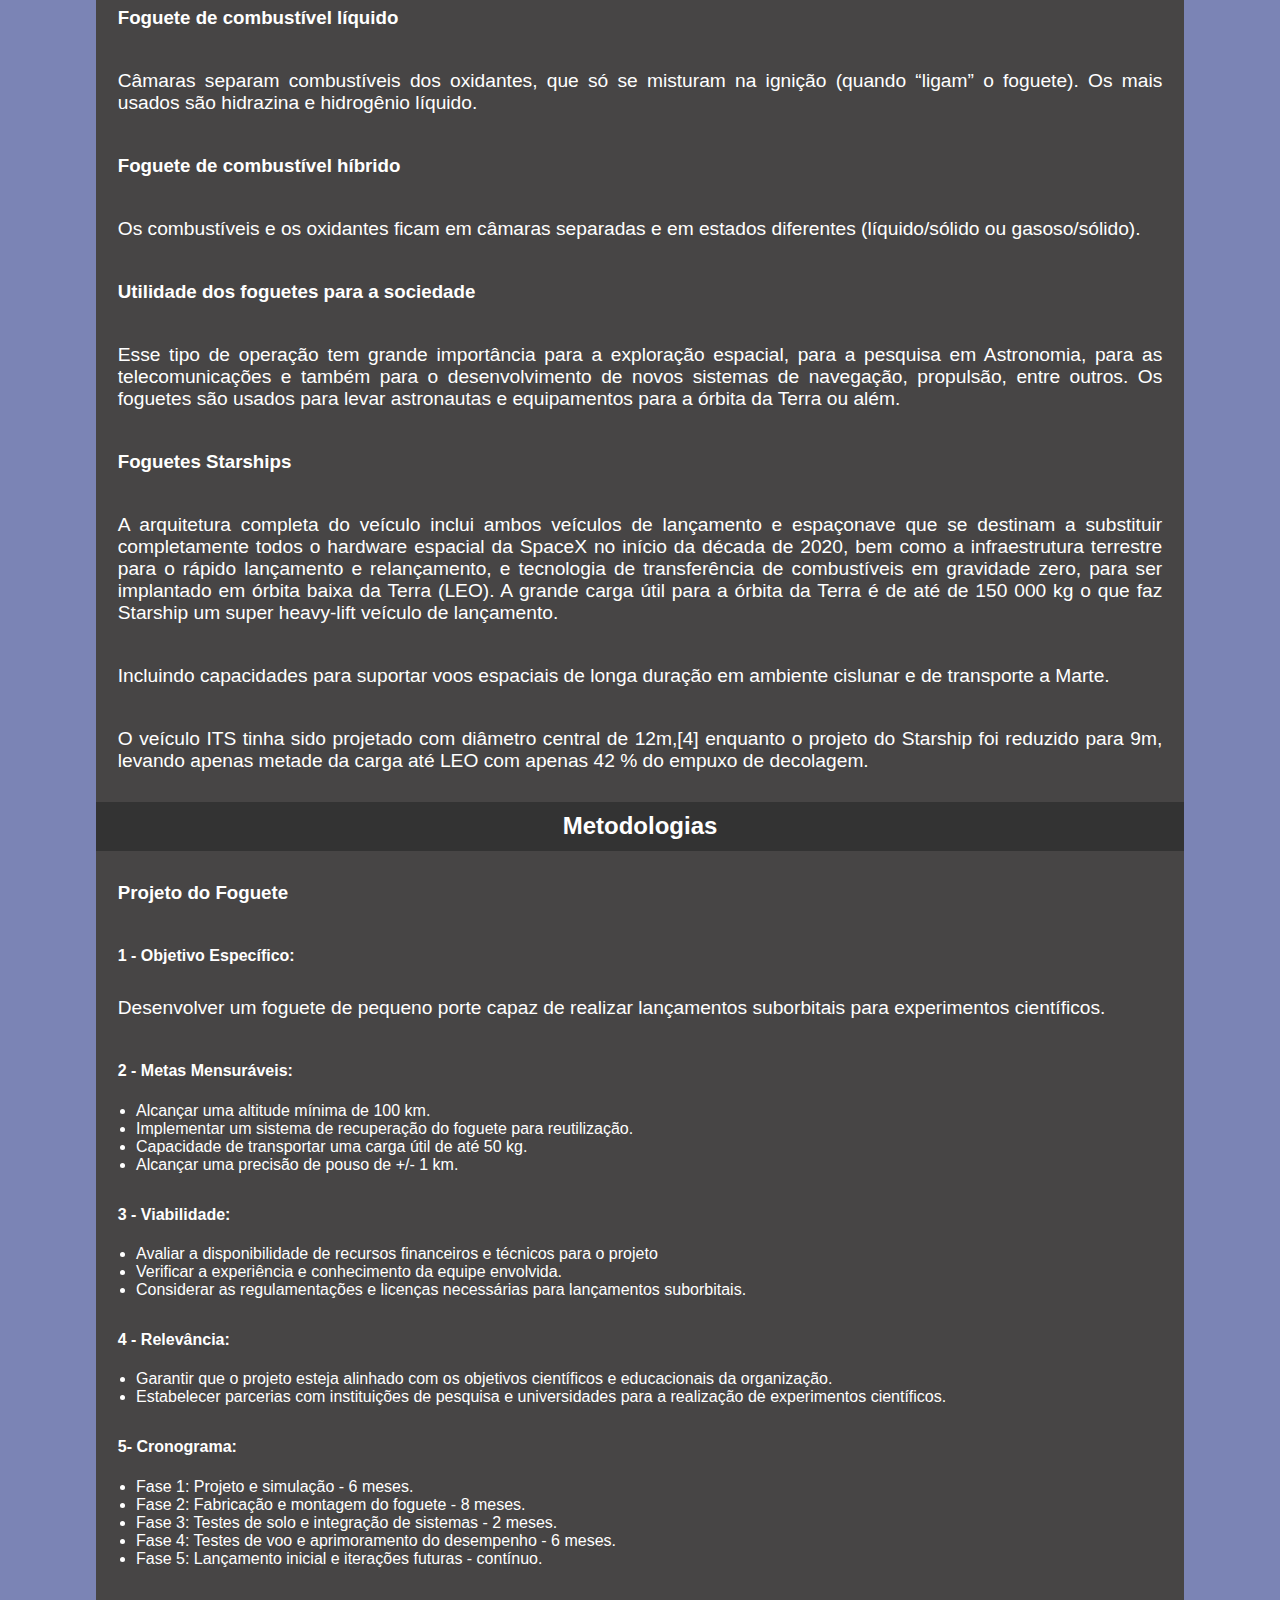
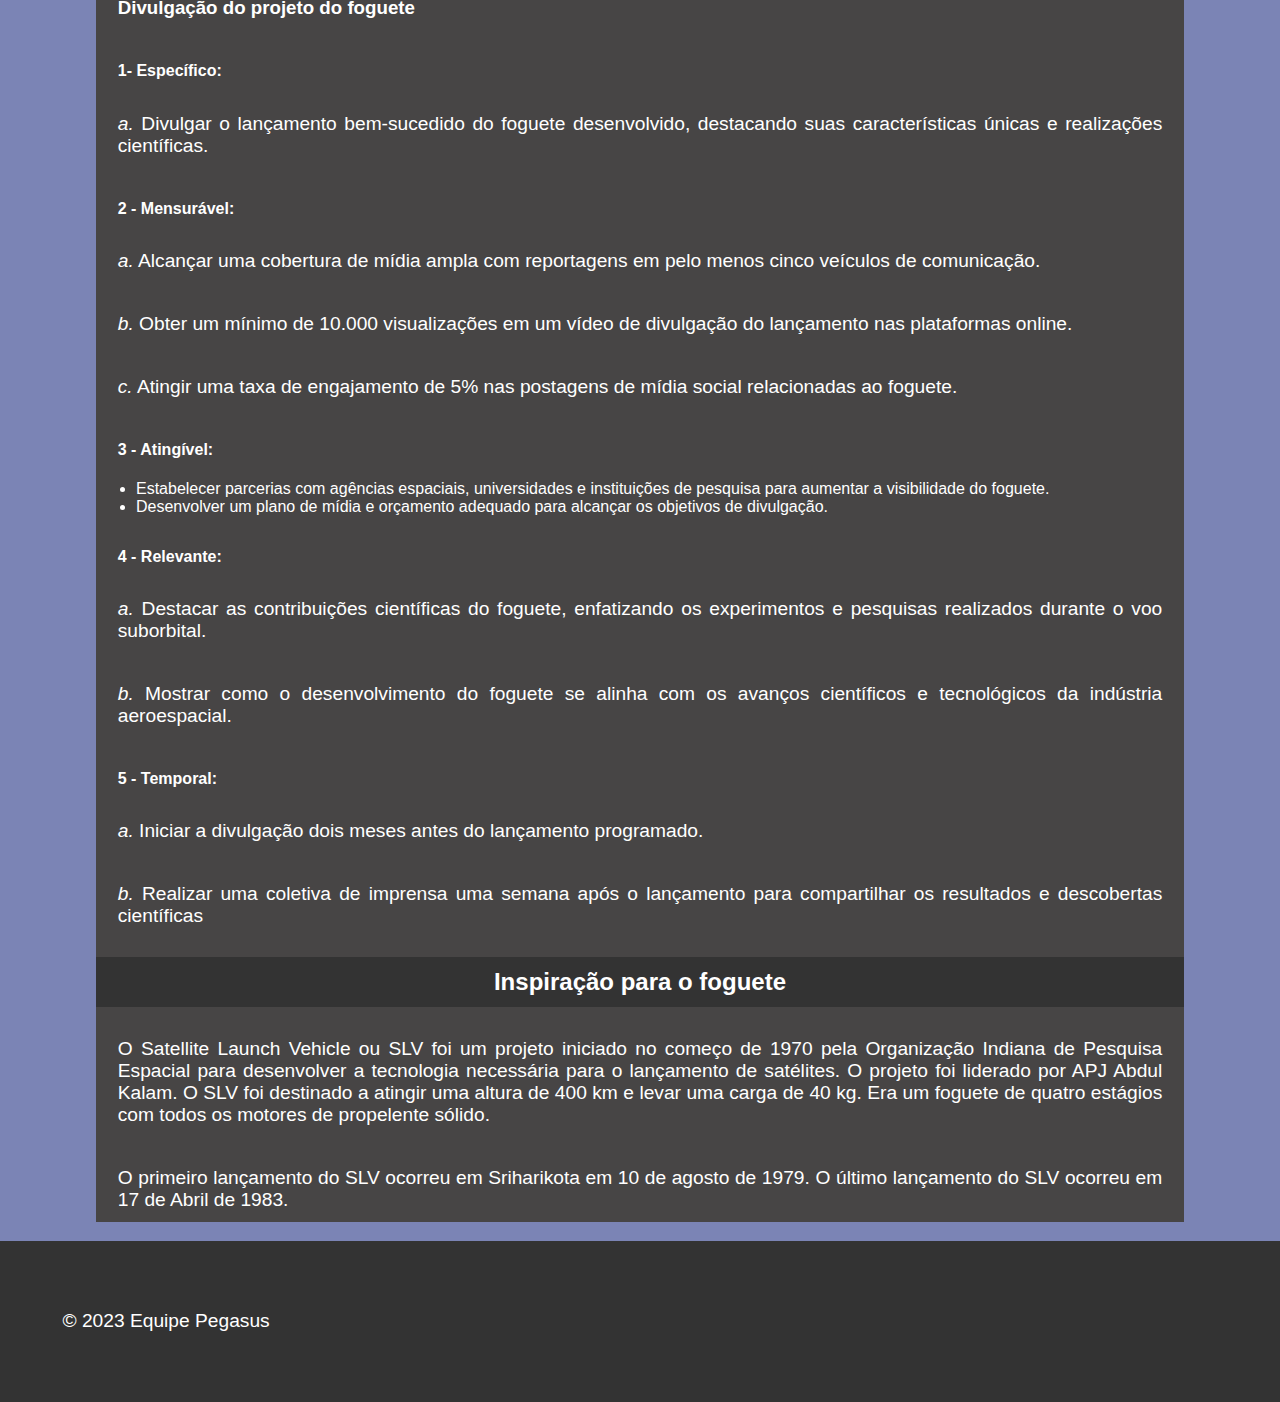
==== commit e11d1783: "alterei favicon" ====
--- a/index.html
+++ b/index.html
@@ -4,7 +4,7 @@
         <meta charset="UTF-8">
         <meta name="viewport" content="width=device-width, initial-scale=1.0">
         <link rel="stylesheet" href="css/style.css">
-        <link rel="shortcut icon" href="img/favicon.ico" type="image/x-icon">
+        <link rel="shortcut icon" href="img/favicon.png" type="image/x-icon">
         <title>Página inicial</title>
     </head>
     <body>
--- a/css/style.css
+++ b/css/style.css
@@ -107,7 +107,7 @@
     object-fit: cover;
     margin-right: 20px;
     float: left;
-    padding-left: 1%;
+    padding-left: 2%;
 }
 
 .biography-text {
@@ -196,7 +196,7 @@
 }
 
 .videos{
-
-text-align: center;
+    padding: 2%;
+    text-align: center;
 
 }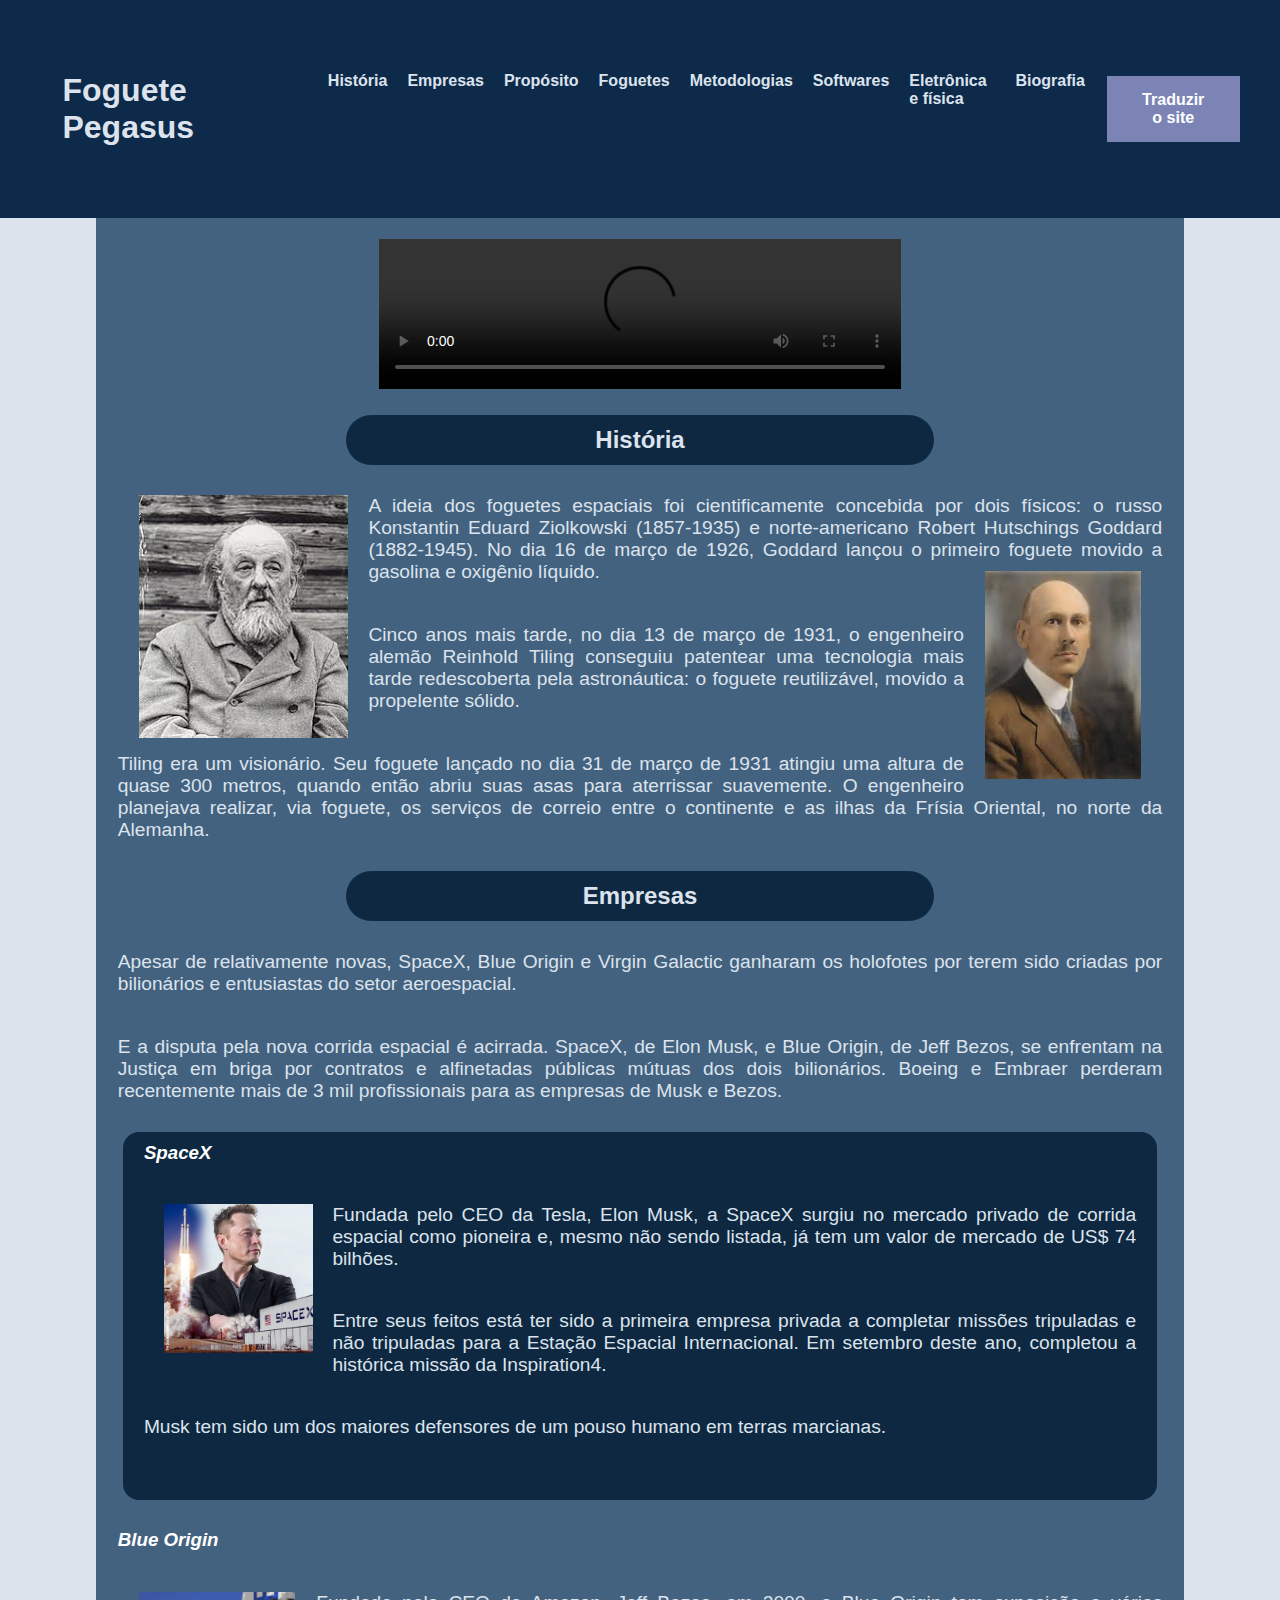
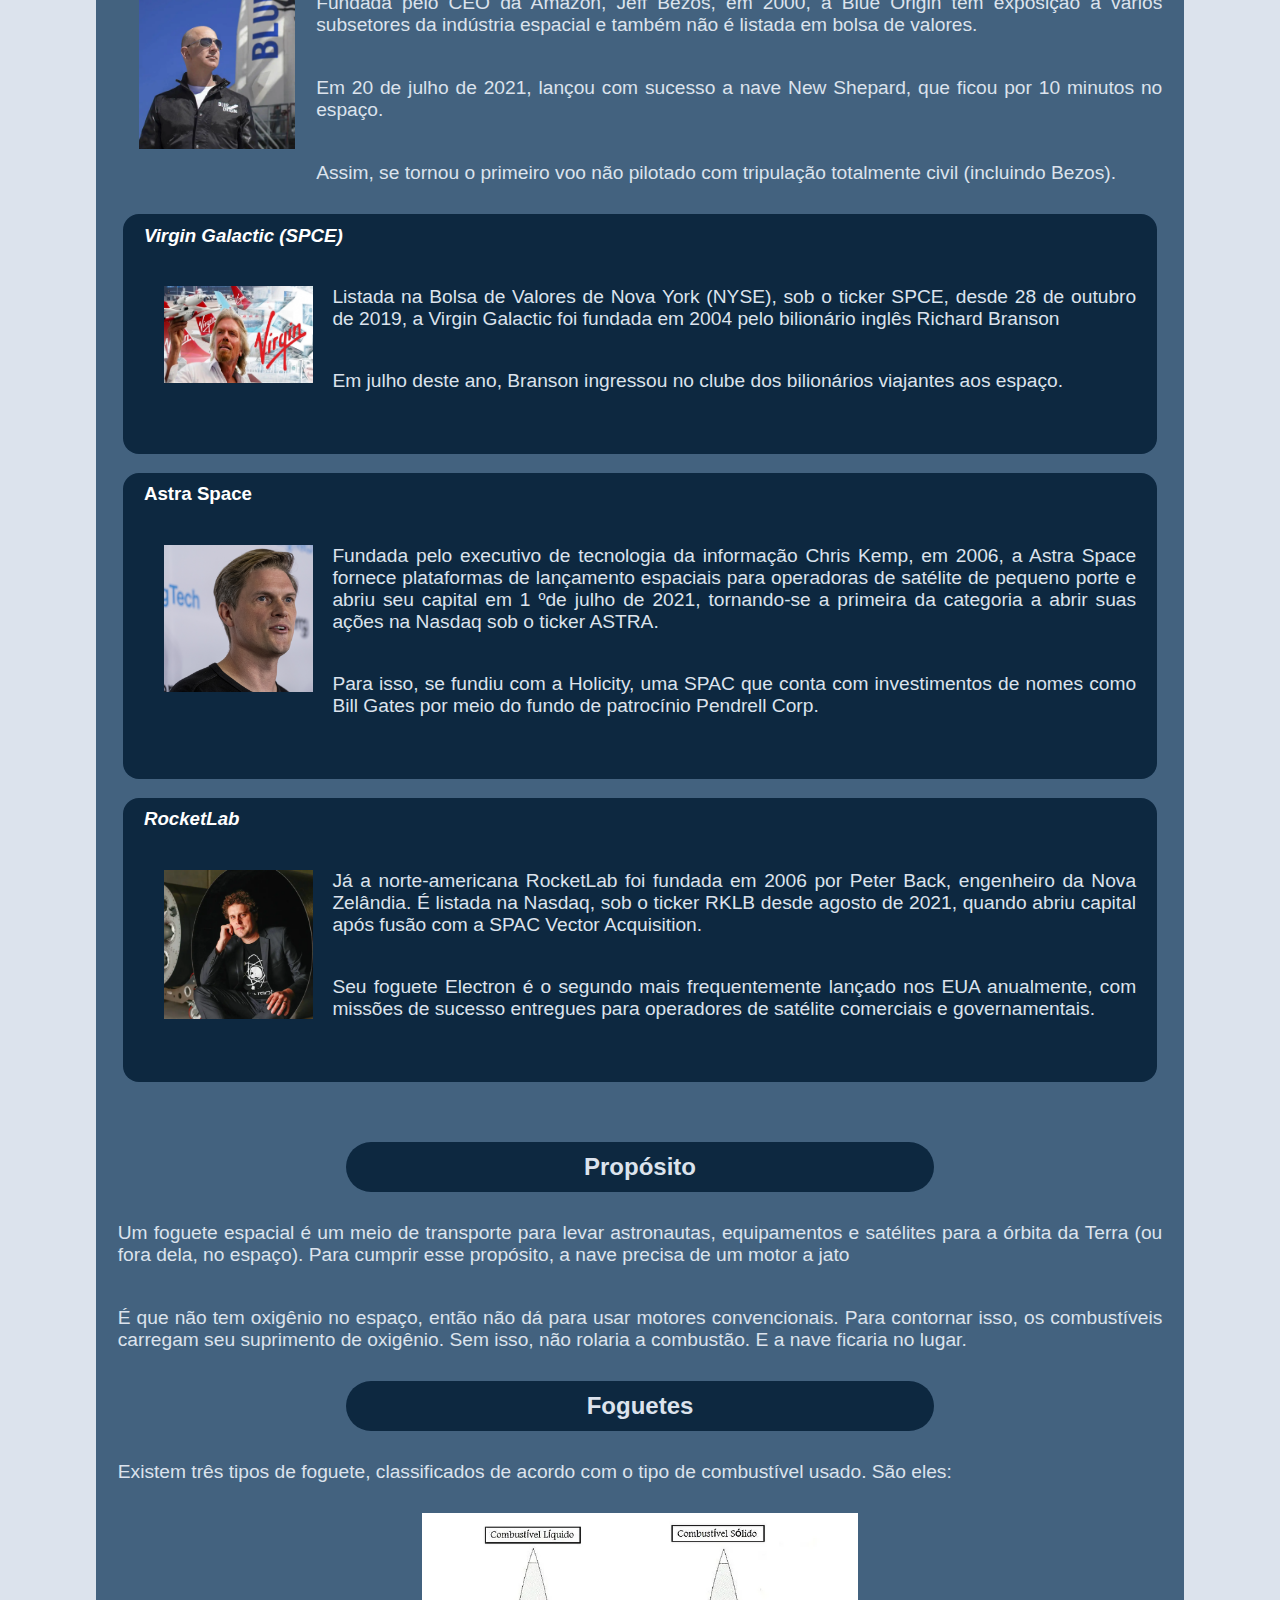
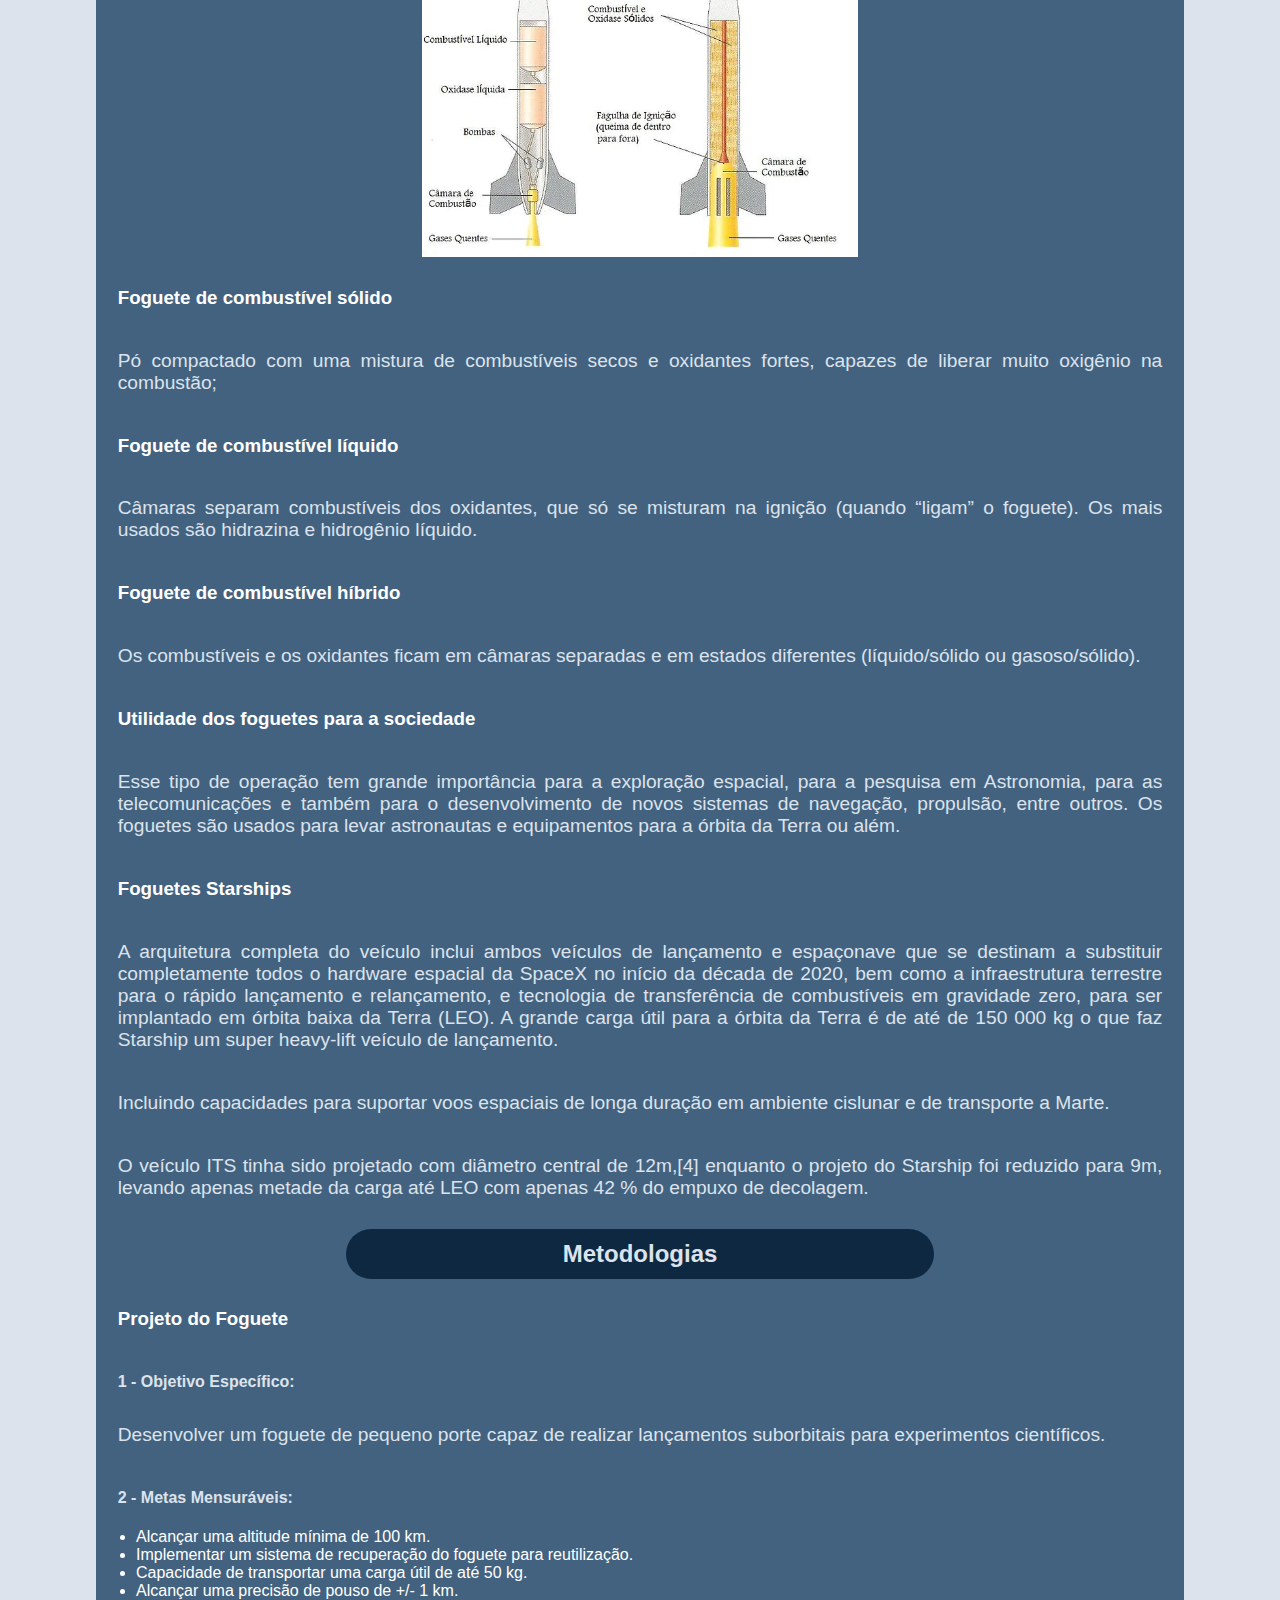
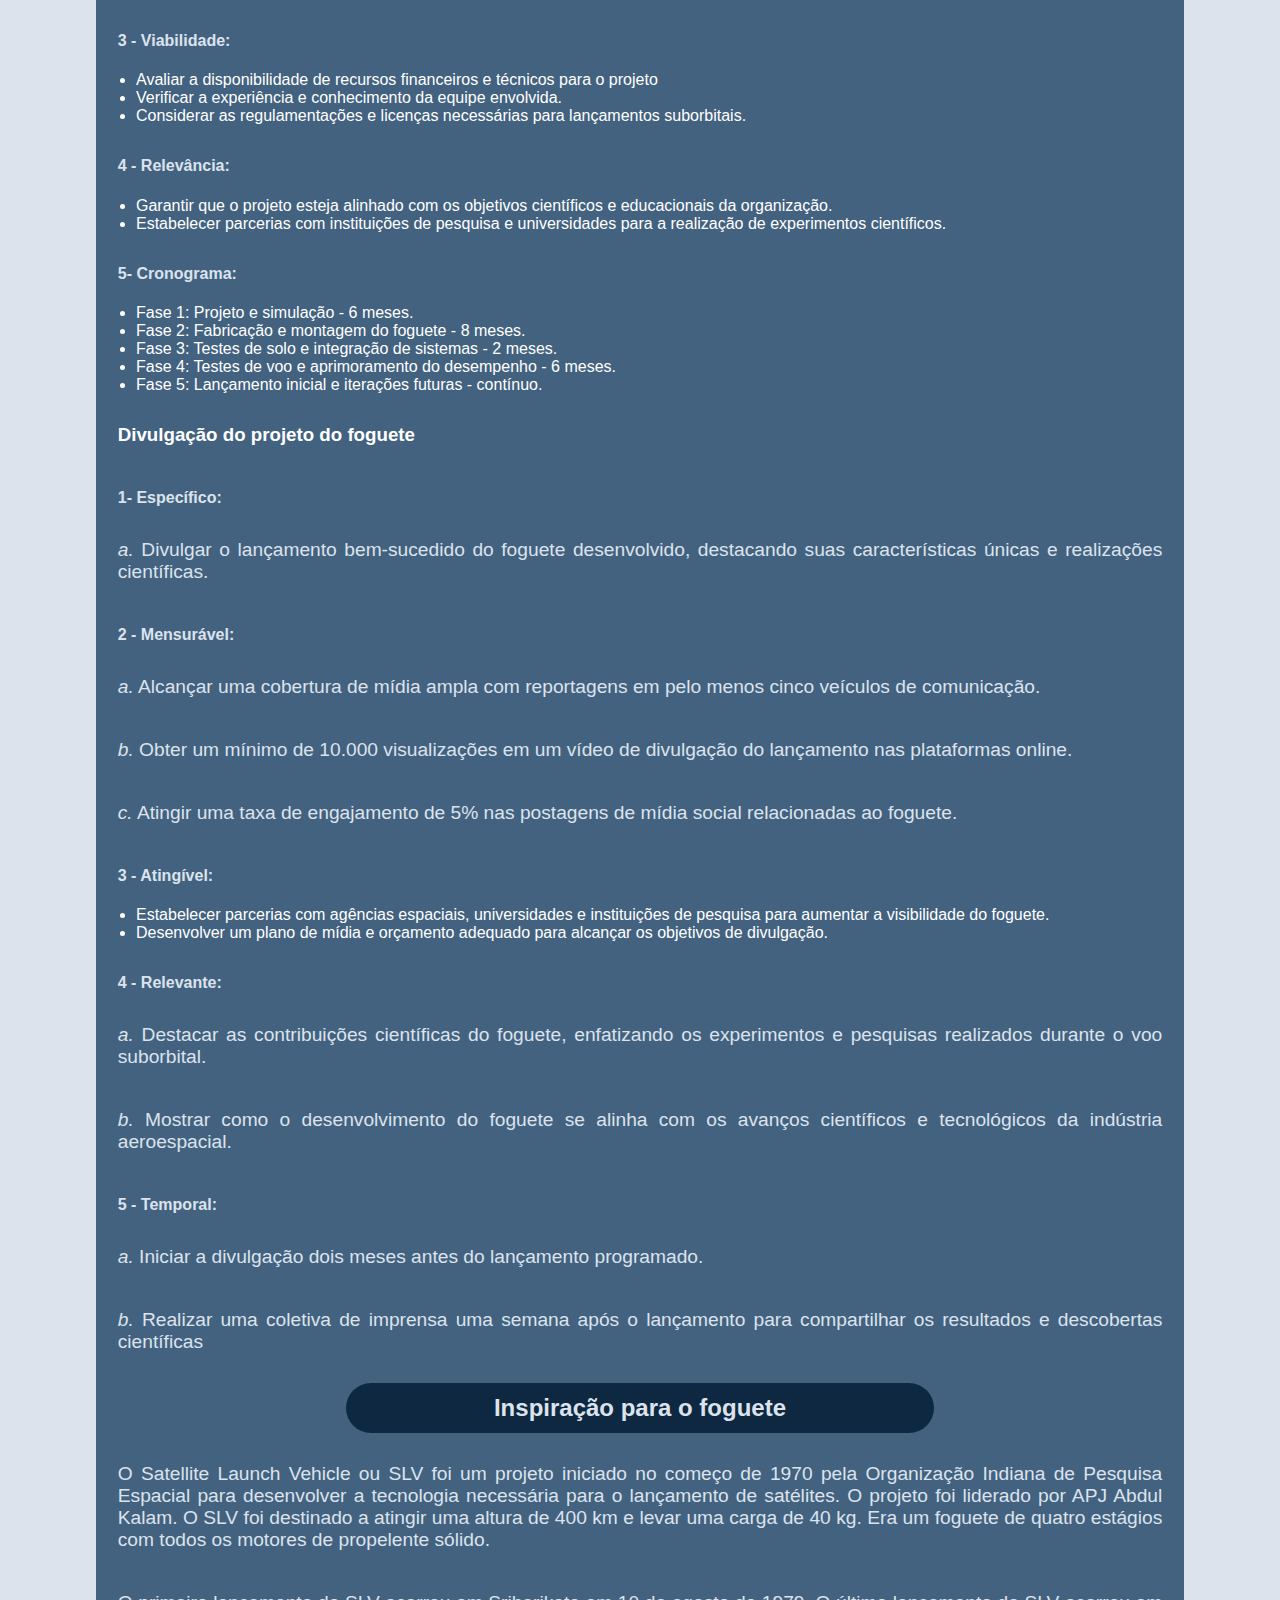
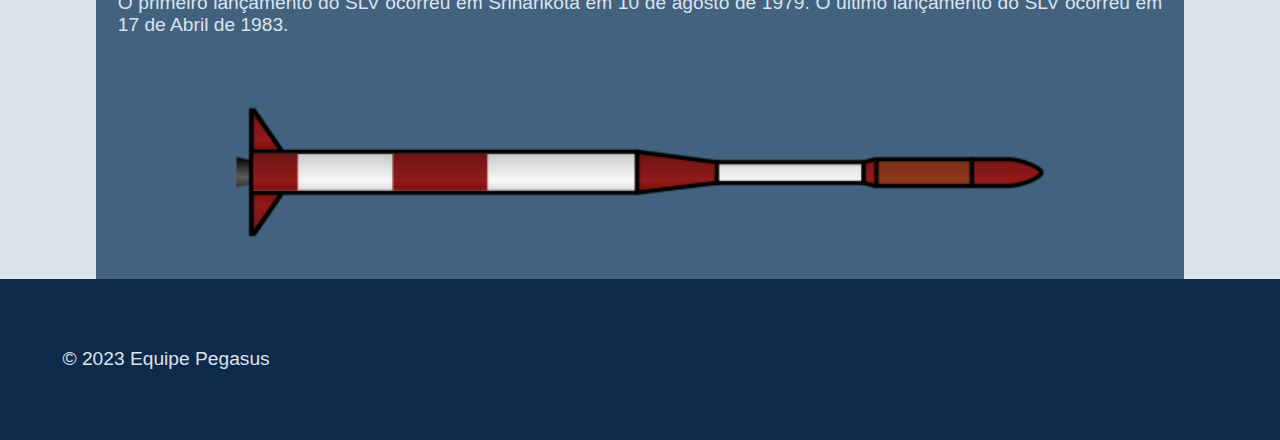
==== commit e1d9be1d: "varias alterações" ====
--- a/index.html
+++ b/index.html
@@ -47,29 +47,30 @@
                         <p>Entre seus feitos está ter sido a primeira empresa privada a completar missões tripuladas e não tripuladas para a Estação Espacial Internacional. Em setembro deste ano, completou a histórica missão da Inspiration4.</p>
                         <p>Musk tem sido um dos maiores defensores de um pouso humano em terras marcianas.</p>
                     </div>
-                    <div class="empresas">
-                        <h3>Blue Origin</h3>
+                    <div class="empresa">
+                        <h3><i>Blue Origin</i></h3>
                         <p><img class="emp" src="img/BlueOrigin.jpeg" alt="BlueOrigin e seu criador Jeff Bezos">Fundada pelo CEO da Amazon, Jeff Bezos, em 2000, a Blue Origin tem exposição a vários subsetores da indústria espacial e também não é listada em bolsa de valores.</p>
                         <p>Em 20 de julho de 2021, lançou com sucesso a nave New Shepard, que ficou por 10 minutos no espaço.</p>
                         <p>Assim, se tornou o primeiro voo não pilotado com tripulação totalmente civil (incluindo Bezos).</p>
                     </div>
                     <div class="empresas">
-                        <h3>Virgin Galactic (SPCE)</h3>
+                        <h3><i>Virgin Galactic (SPCE)</i></h3>
                         <p><img class="emp" src="img/Virgin.webp" alt="Criador da Virgin Galactic (SPCE) Richard Branson">Listada na Bolsa de Valores de Nova York (NYSE), sob o ticker SPCE, desde 28 de outubro de 2019, a Virgin Galactic foi fundada em 2004 pelo bilionário inglês Richard Branson</p>
                         <p>Em julho deste ano, Branson ingressou no clube dos bilionários viajantes aos espaço.</p>
                     </div>
                     <div class="empresas">
-                        <h3>Astra Space</h3>
+                        <h3><i></i>Astra Space</i></h3>
                         <p><img class="emp" src="img/Astra.PNG" alt="Criador da Astra Space Chris Kemp">Fundada pelo executivo de tecnologia da informação Chris Kemp, em 2006, a Astra Space fornece plataformas de lançamento espaciais para operadoras de satélite de pequeno porte e abriu seu capital em 1 ºde julho de 2021, tornando-se a primeira da categoria a abrir suas ações na Nasdaq sob o ticker ASTRA.</p>
                         <p>Para isso, se fundiu com a Holicity, uma SPAC que conta com investimentos de nomes como Bill Gates por meio do fundo de patrocínio Pendrell Corp.</p>
                     </div>
                     <div class="empresas">
-                        <h3>RocketLab</h3>
+                        <h3><i>RocketLab</i></h3>
                         <p><img class="emp" src="img/Peter.PNG" alt="Criador da RocketLab  Peter Back">Já a norte-americana RocketLab foi fundada em 2006 por Peter Back, engenheiro da Nova Zelândia. É listada na Nasdaq, sob o ticker RKLB desde agosto de 2021, quando abriu capital após fusão com a SPAC Vector Acquisition. </p>
                         <p>Seu foguete Electron é o segundo mais frequentemente lançado nos EUA anualmente, com missões de sucesso entregues para operadores de satélite comerciais e governamentais.</p>
                     </div>
                 </section>
                 <section id="proposito">
+                    <p></p>
                     <h2>Propósito</h2>
                     <p>Um foguete espacial é um meio de transporte para levar astronautas, equipamentos e satélites para a órbita da Terra (ou fora dela, no espaço). Para cumprir esse propósito, a nave precisa de um motor a jato</p>
                     <p>É que não tem oxigênio no espaço, então não dá para usar motores convencionais. Para contornar isso, os combustíveis carregam seu suprimento de oxigênio. Sem isso, não rolaria a combustão. E a nave ficaria no lugar.</p>
@@ -77,6 +78,7 @@
                 <section id="foguetes">
                     <h2>Foguetes</h2>
                     <p>Existem três tipos de foguete, classificados de acordo com o tipo de combustível usado. São eles:</p>
+                    <img class="fog" src="img/solidoliquido.webp" alt="Foguete de combustível sólido e liquido">
                     <h3>Foguete de combustível sólido</h3>
                     <p>Pó compactado com uma mistura de combustíveis secos e oxidantes fortes, capazes de liberar muito oxigênio na combustão;</p>
                     <h3>Foguete de combustível líquido</h3>
@@ -144,6 +146,7 @@
                     <h2>Inspiração para o foguete</h2>
                     <p>O Satellite Launch Vehicle ou SLV foi um projeto iniciado no começo de 1970 pela Organização Indiana de Pesquisa Espacial para desenvolver a tecnologia necessária para o lançamento de satélites. O projeto foi liderado por APJ Abdul Kalam. O SLV foi destinado a atingir uma altura de 400 km e levar uma carga de 40 kg. Era um foguete de quatro estágios com todos os motores de propelente sólido.</p>
                     <p>O primeiro lançamento do SLV ocorreu em Sriharikota em 10 de agosto de 1979. O último lançamento do SLV ocorreu em 17 de Abril de 1983.</p>
+                    <img class="ins" src="img/inspiração.png" alt="Satellite Launch Vehicle ou SLV">
                 </section>
             </section>
         </main>
--- a/css/style.css
+++ b/css/style.css
@@ -2,12 +2,12 @@
     font-family: Arial, sans-serif;
     margin: 0;
     padding: 0;
-    background-color: #7b84b5;
+    background-color: #DCE3ED;
 }
 
 header {
-    background-color: #333;
-    color: #b0b5df;
+    background-color: #0E2A4A;
+    color: #DCE3ED;
     padding: 3%;
     display: flex;
     justify-content: space-between;
@@ -26,7 +26,7 @@
 }
 
 nav a {
-    color: #7b84b5;
+    color: #DCE3ED;
     text-decoration: none;
     font-weight: bold;
 }
@@ -34,7 +34,7 @@
 .container{
     width: 85%;
     margin: auto;
-    background-color: #474545;
+    background-color: #43627F;
 }
 
 h1{
@@ -42,49 +42,52 @@
     padding-bottom: 1%;
     padding-left: 2%;
     padding-right: 2%;
+    color: #DCE3ED;
+   
+}
+
+h2 {
+    padding-top: 1%;
+    padding-bottom: 1%;
+    padding-left: 2%;
+    padding-right: 2%;
+    color: #DCE3ED;
+    background-color: #0D2840;
+    width: 50%;
+    margin: auto;
+    text-align: center;
+    border-radius: 5em;
+}
+
+h3{
+    padding-top: 1%;
+    padding-bottom: 1%;
+    padding-left: 2%;
+    padding-right: 2%;
     color: white;
-   
-}
-
-h2 {
-    padding-top: 1%;
-    padding-bottom: 1%;
-    padding-left: 2%;
-    padding-right: 2%;
-    margin-top: 0;
-    color: white;
-    background-color: #333;
-    text-align: center;
-}
-
-h3{
-    padding-top: 1%;
-    padding-bottom: 1%;
-    padding-left: 2%;
-    padding-right: 2%;
-    color: white;
+
 }
 
 h4{
     padding-top: 1%;
     padding-left: 2%;
     padding-right: 2%;
-    color: white;}
+    color: #DCE3ED;}
 
 p{
     padding-top: 1%;
     padding-left: 2%;
     padding-right: 2%;
     padding-bottom: 1%;
-    color: white;
+    color: #DCE3ED;
     font-size: 1.2em;
     text-align: justify;
     
 }
 
 footer {
-    background-color: #333;
-    color: #fff;
+    background-color: #0E2A4A;
+    color: #DCE3ED;
     padding: 3%;
     text-align: center;
 }
@@ -96,7 +99,7 @@
     background-color: #e8e5e5;
     padding-bottom: 50px;
     padding-top: 30px;
-    border-radius: 10px;
+    border-radius: 4em;
     box-shadow: 0px 2px 5px rgba(0, 0, 0, 0.1);
 }
 
@@ -181,10 +184,12 @@
 
 .empresas{
     display: block;
-    background-color: #333;
+    background-color: #0D2840;
     margin: auto;
     width: 95%;
-    padding-bottom: 2%;
+    padding-bottom: 3%;
+    padding-top: 3;
+    border-radius: 1em;
 }
 
 .emp{
@@ -199,4 +204,17 @@
     padding: 2%;
     text-align: center;
 
-}+}
+
+.fog{
+    width: 40%;
+    margin: auto;
+    background-color: white;
+    display: block;
+}
+
+.ins{
+    width: 80%;
+    margin: auto;
+    display: block;
+}
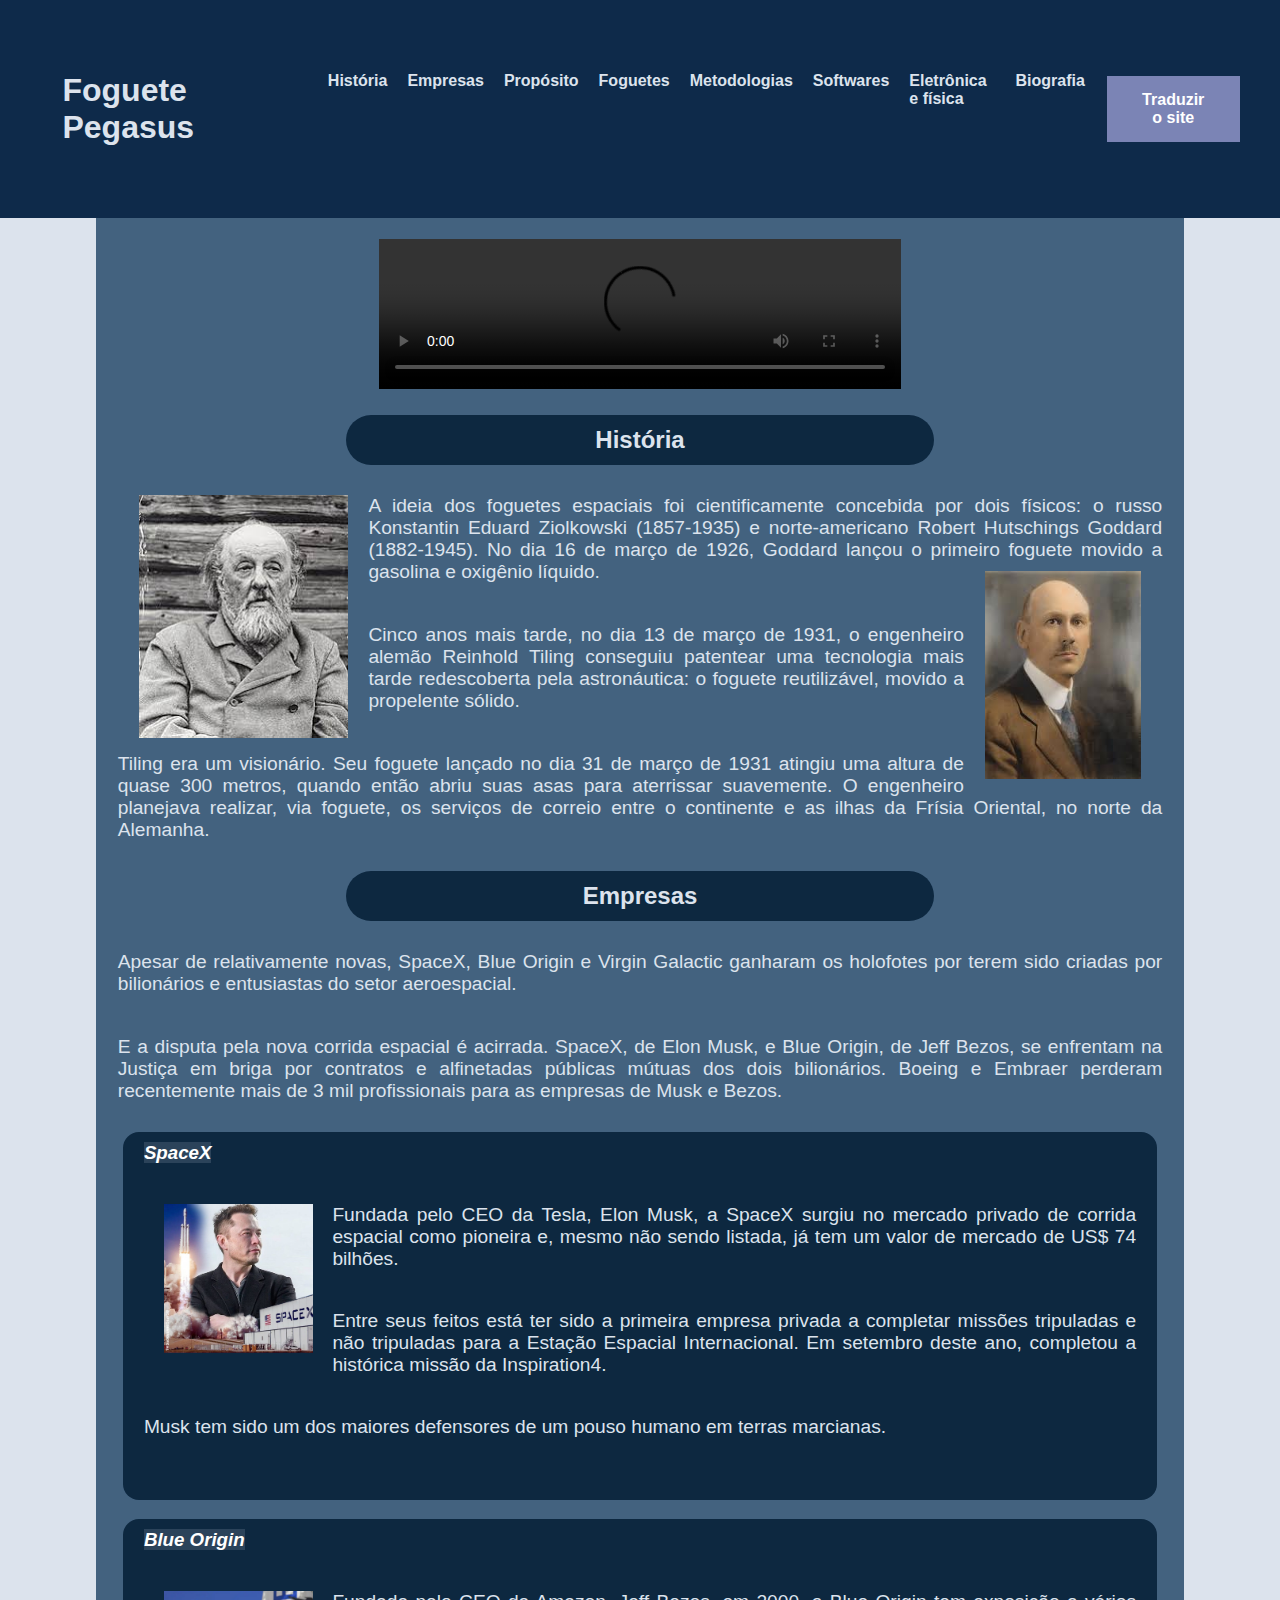
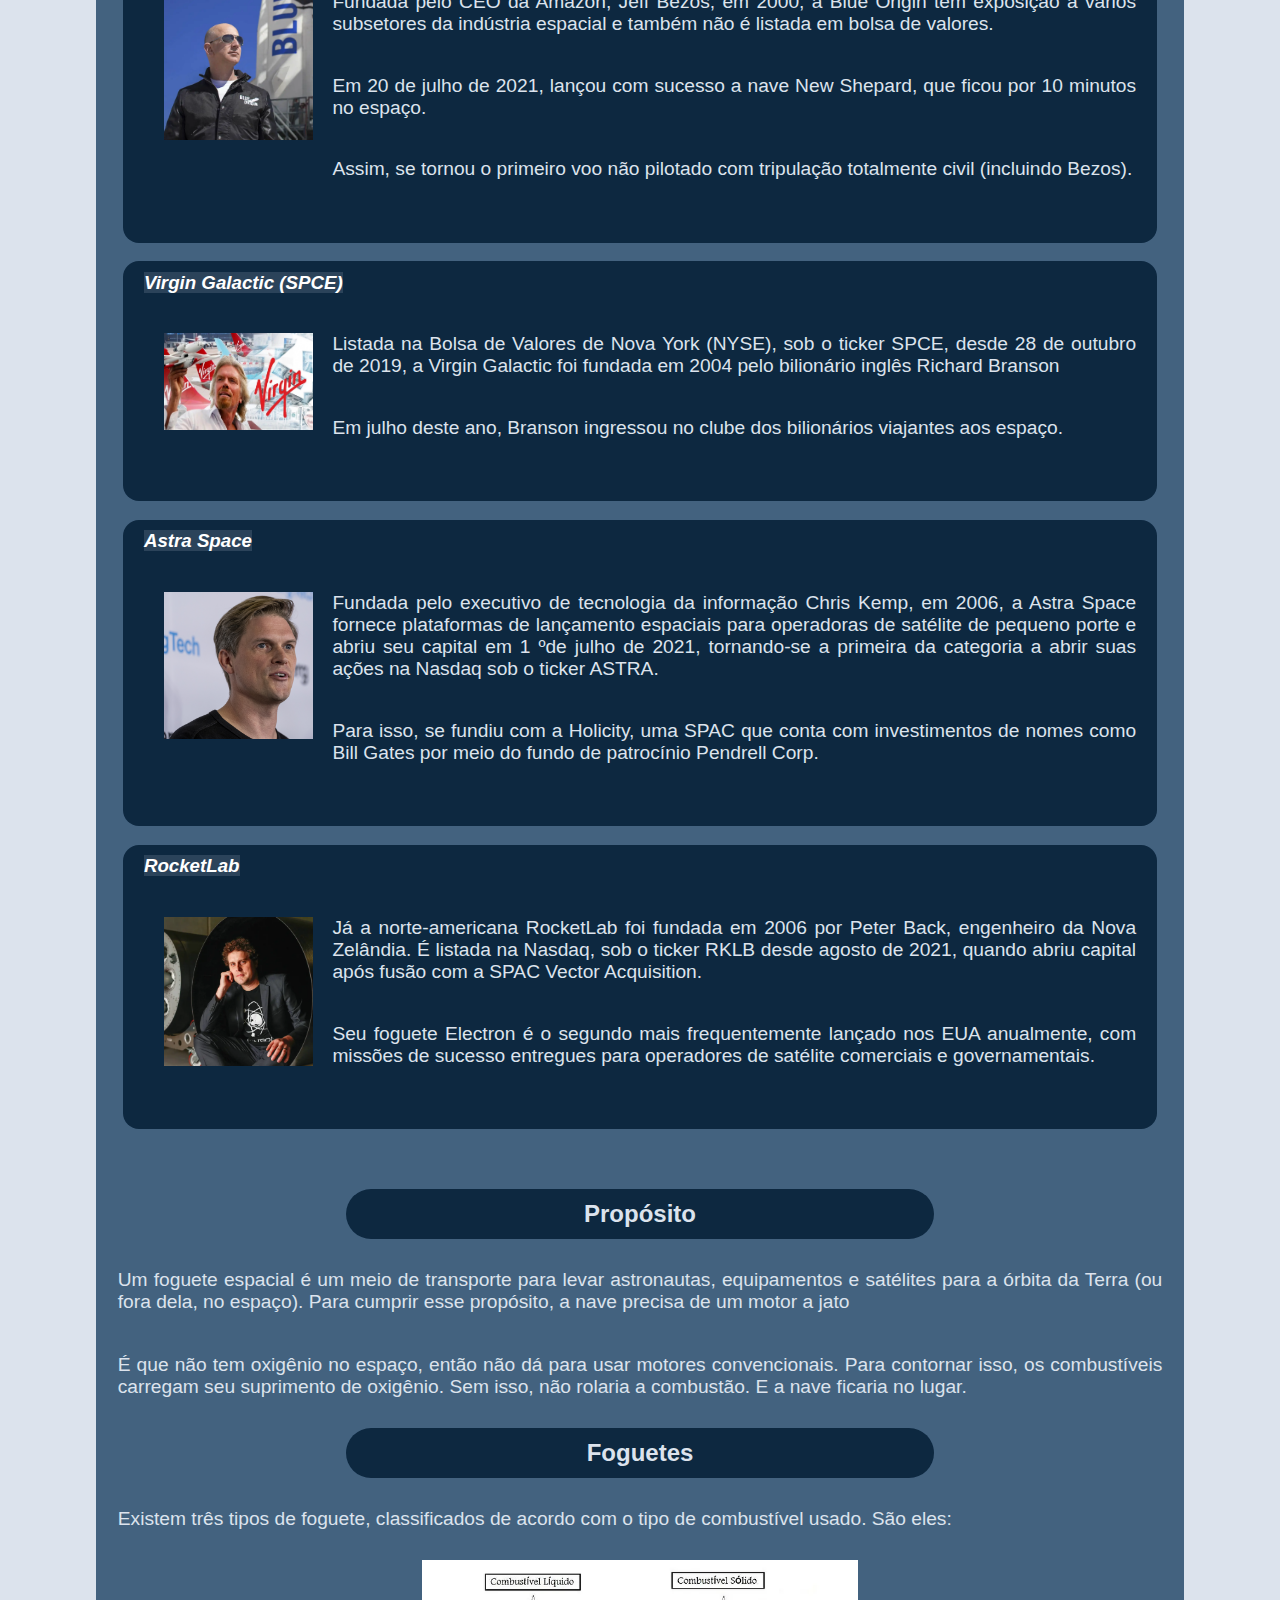
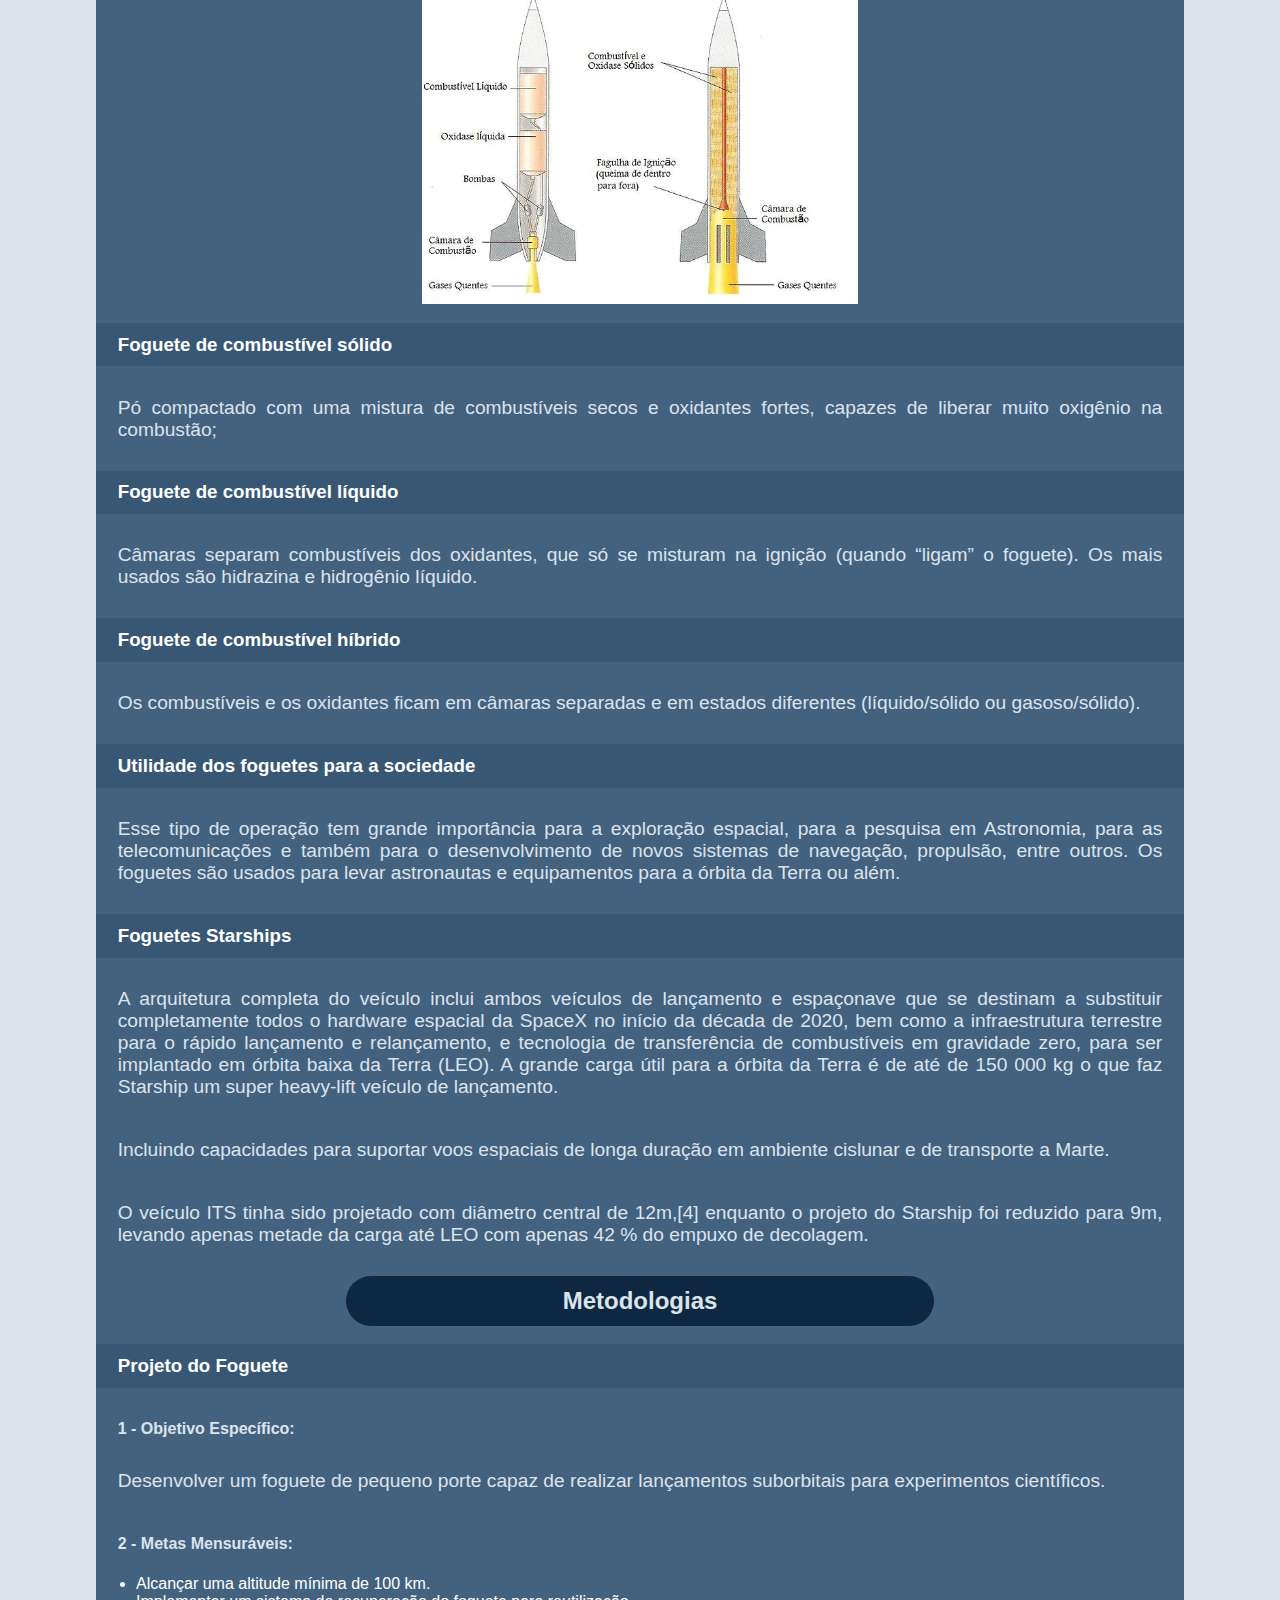
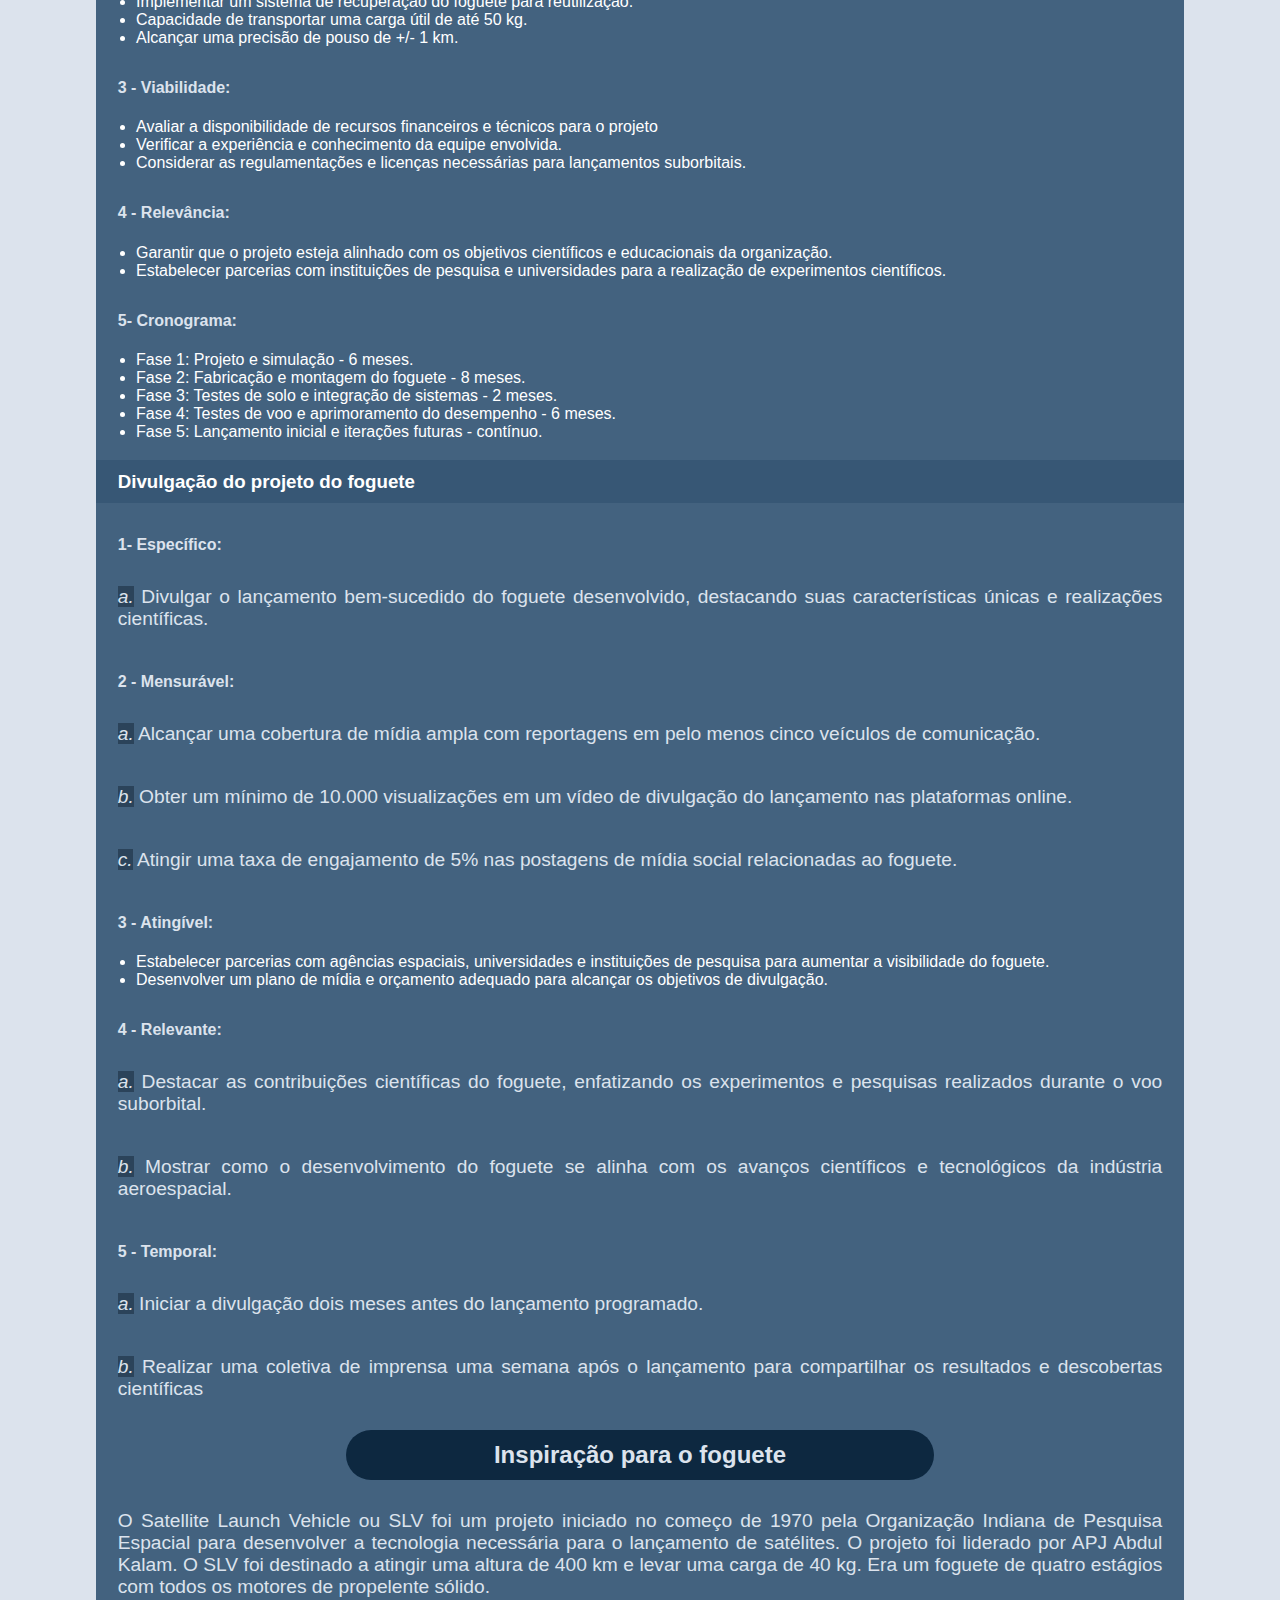
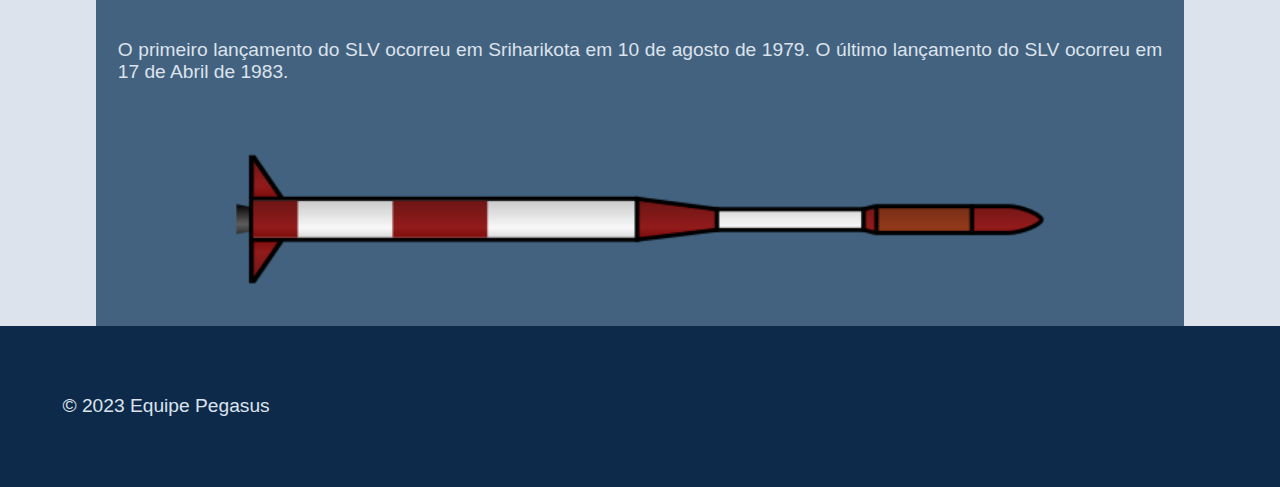
==== commit 2610a014: "alterei style" ====
--- a/index.html
+++ b/index.html
@@ -42,29 +42,29 @@
                     <p>Apesar de relativamente novas, SpaceX, Blue Origin e Virgin Galactic ganharam os holofotes por terem sido criadas por bilionários e entusiastas do setor aeroespacial.</p>
                     <p>E a disputa pela nova corrida espacial é acirrada. SpaceX, de Elon Musk, e Blue Origin, de Jeff Bezos, se enfrentam na Justiça em briga por contratos e alfinetadas públicas mútuas dos dois bilionários. Boeing e Embraer perderam recentemente mais de 3 mil profissionais para as empresas de Musk e Bezos.</p>
                     <div class="empresas">
-                    <h3><i>SpaceX</i></h3>
+                    <h3 class="em"><i>SpaceX</i></h3>
                         <p><img class="emp" src="img/Elon.jpg" alt="Elon Musk criador da empresa SpaceX">Fundada pelo CEO da Tesla, Elon Musk, a SpaceX surgiu no mercado privado de corrida espacial como pioneira e, mesmo não sendo listada, já tem um   valor de mercado de US$ 74 bilhões.</p>
                         <p>Entre seus feitos está ter sido a primeira empresa privada a completar missões tripuladas e não tripuladas para a Estação Espacial Internacional. Em setembro deste ano, completou a histórica missão da Inspiration4.</p>
                         <p>Musk tem sido um dos maiores defensores de um pouso humano em terras marcianas.</p>
                     </div>
-                    <div class="empresa">
-                        <h3><i>Blue Origin</i></h3>
+                    <div class="empresas">
+                        <h3 class="em"><i>Blue Origin</i></h3>
                         <p><img class="emp" src="img/BlueOrigin.jpeg" alt="BlueOrigin e seu criador Jeff Bezos">Fundada pelo CEO da Amazon, Jeff Bezos, em 2000, a Blue Origin tem exposição a vários subsetores da indústria espacial e também não é listada em bolsa de valores.</p>
                         <p>Em 20 de julho de 2021, lançou com sucesso a nave New Shepard, que ficou por 10 minutos no espaço.</p>
                         <p>Assim, se tornou o primeiro voo não pilotado com tripulação totalmente civil (incluindo Bezos).</p>
                     </div>
                     <div class="empresas">
-                        <h3><i>Virgin Galactic (SPCE)</i></h3>
+                        <h3 class="em"><i>Virgin Galactic (SPCE)</i></h3>
                         <p><img class="emp" src="img/Virgin.webp" alt="Criador da Virgin Galactic (SPCE) Richard Branson">Listada na Bolsa de Valores de Nova York (NYSE), sob o ticker SPCE, desde 28 de outubro de 2019, a Virgin Galactic foi fundada em 2004 pelo bilionário inglês Richard Branson</p>
                         <p>Em julho deste ano, Branson ingressou no clube dos bilionários viajantes aos espaço.</p>
                     </div>
                     <div class="empresas">
-                        <h3><i></i>Astra Space</i></h3>
+                        <h3 class="em"><i>Astra Space</i></h3>
                         <p><img class="emp" src="img/Astra.PNG" alt="Criador da Astra Space Chris Kemp">Fundada pelo executivo de tecnologia da informação Chris Kemp, em 2006, a Astra Space fornece plataformas de lançamento espaciais para operadoras de satélite de pequeno porte e abriu seu capital em 1 ºde julho de 2021, tornando-se a primeira da categoria a abrir suas ações na Nasdaq sob o ticker ASTRA.</p>
                         <p>Para isso, se fundiu com a Holicity, uma SPAC que conta com investimentos de nomes como Bill Gates por meio do fundo de patrocínio Pendrell Corp.</p>
                     </div>
                     <div class="empresas">
-                        <h3><i>RocketLab</i></h3>
+                        <h3 class="em"><i>RocketLab</i></h3>
                         <p><img class="emp" src="img/Peter.PNG" alt="Criador da RocketLab  Peter Back">Já a norte-americana RocketLab foi fundada em 2006 por Peter Back, engenheiro da Nova Zelândia. É listada na Nasdaq, sob o ticker RKLB desde agosto de 2021, quando abriu capital após fusão com a SPAC Vector Acquisition. </p>
                         <p>Seu foguete Electron é o segundo mais frequentemente lançado nos EUA anualmente, com missões de sucesso entregues para operadores de satélite comerciais e governamentais.</p>
                     </div>
--- a/css/style.css
+++ b/css/style.css
@@ -218,3 +218,12 @@
     margin: auto;
     display: block;
 }
+
+i:not(.em){
+    background-color: #2b435a;
+}
+
+h3:not(.em){
+    background-color: #375775;
+    
+}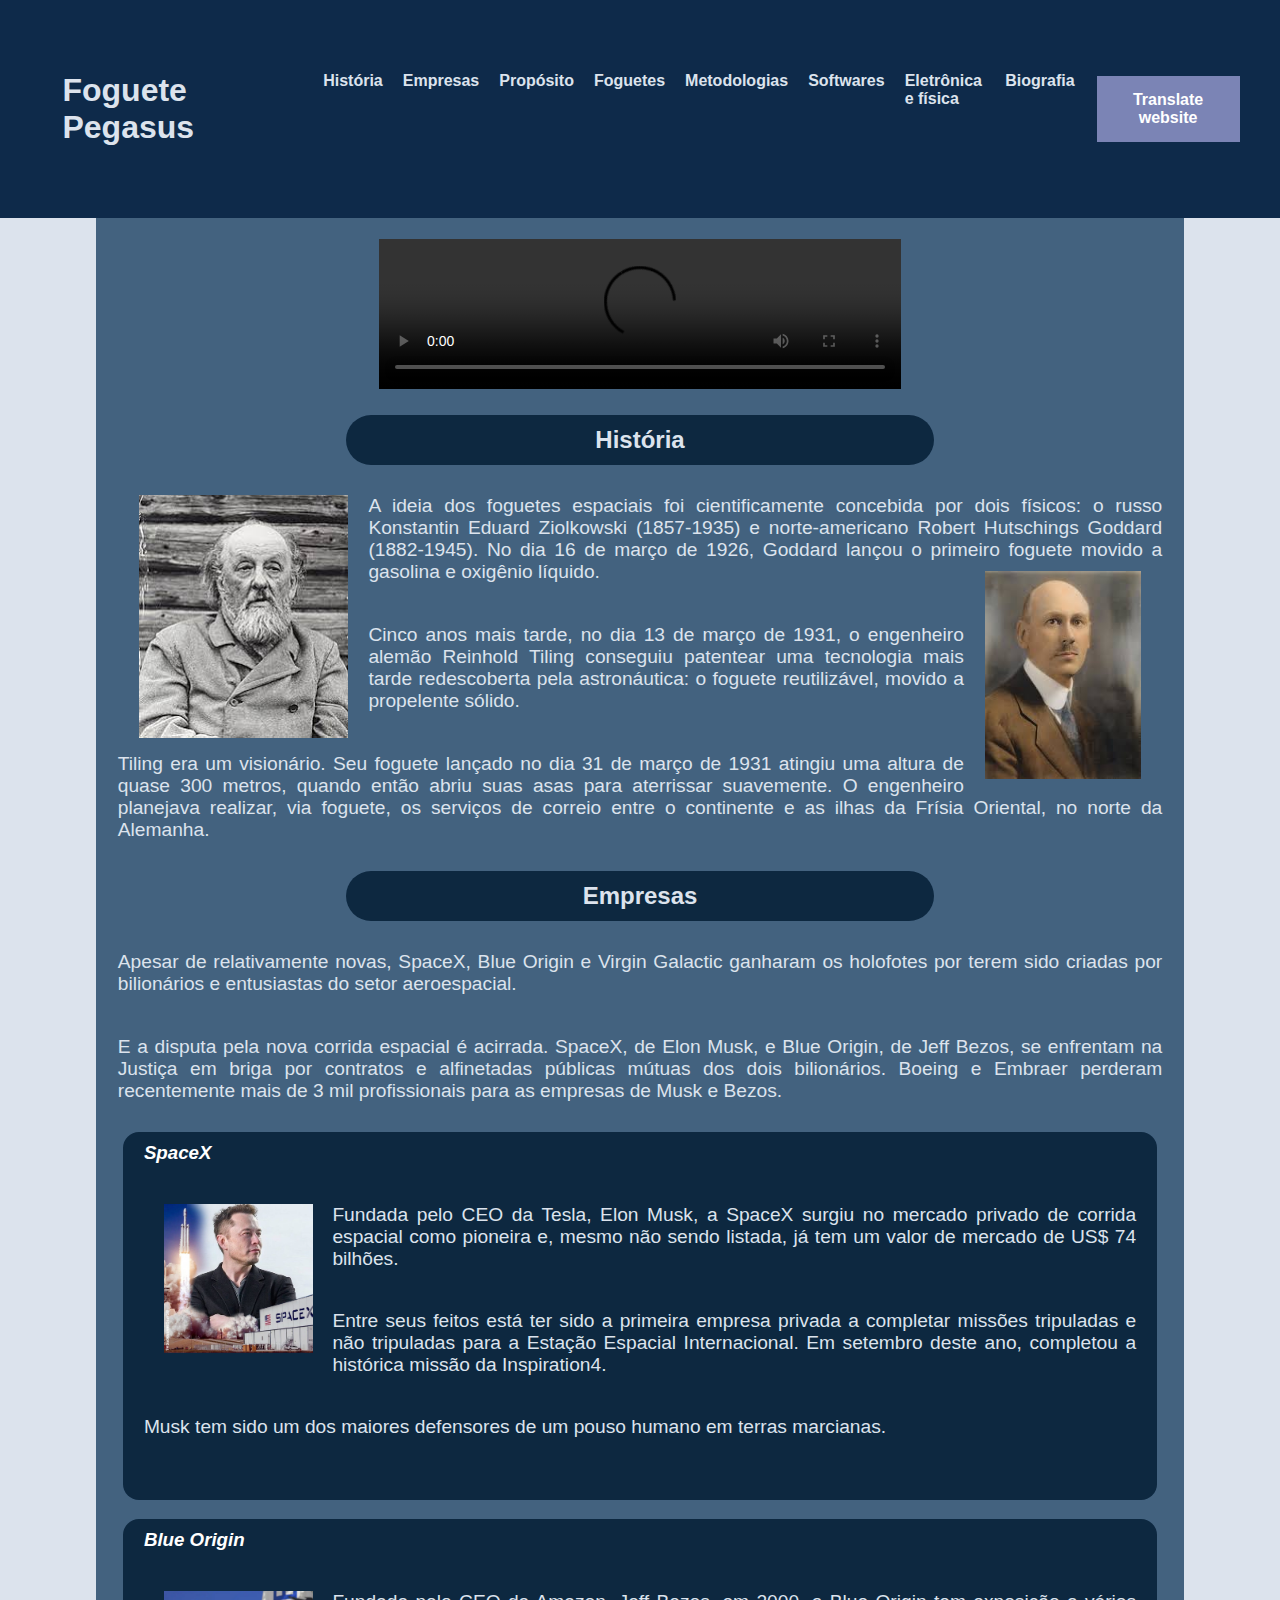
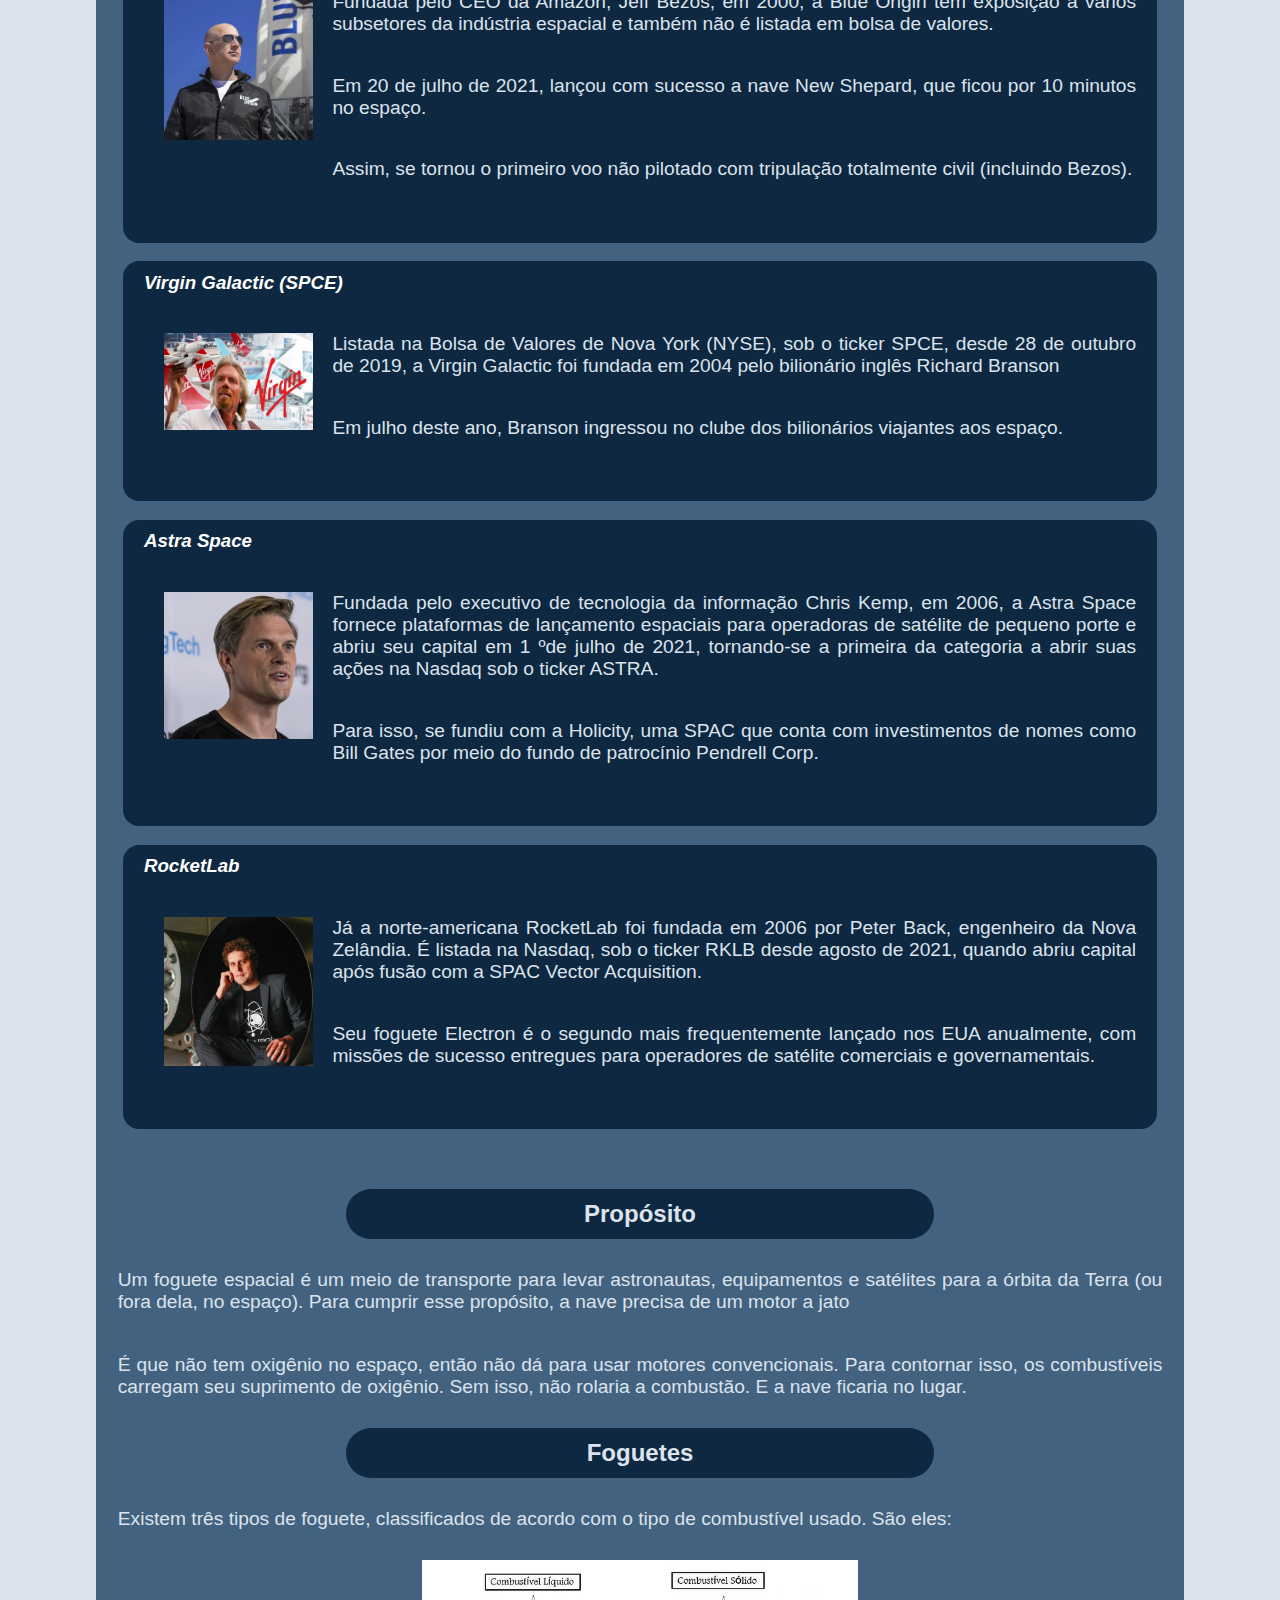
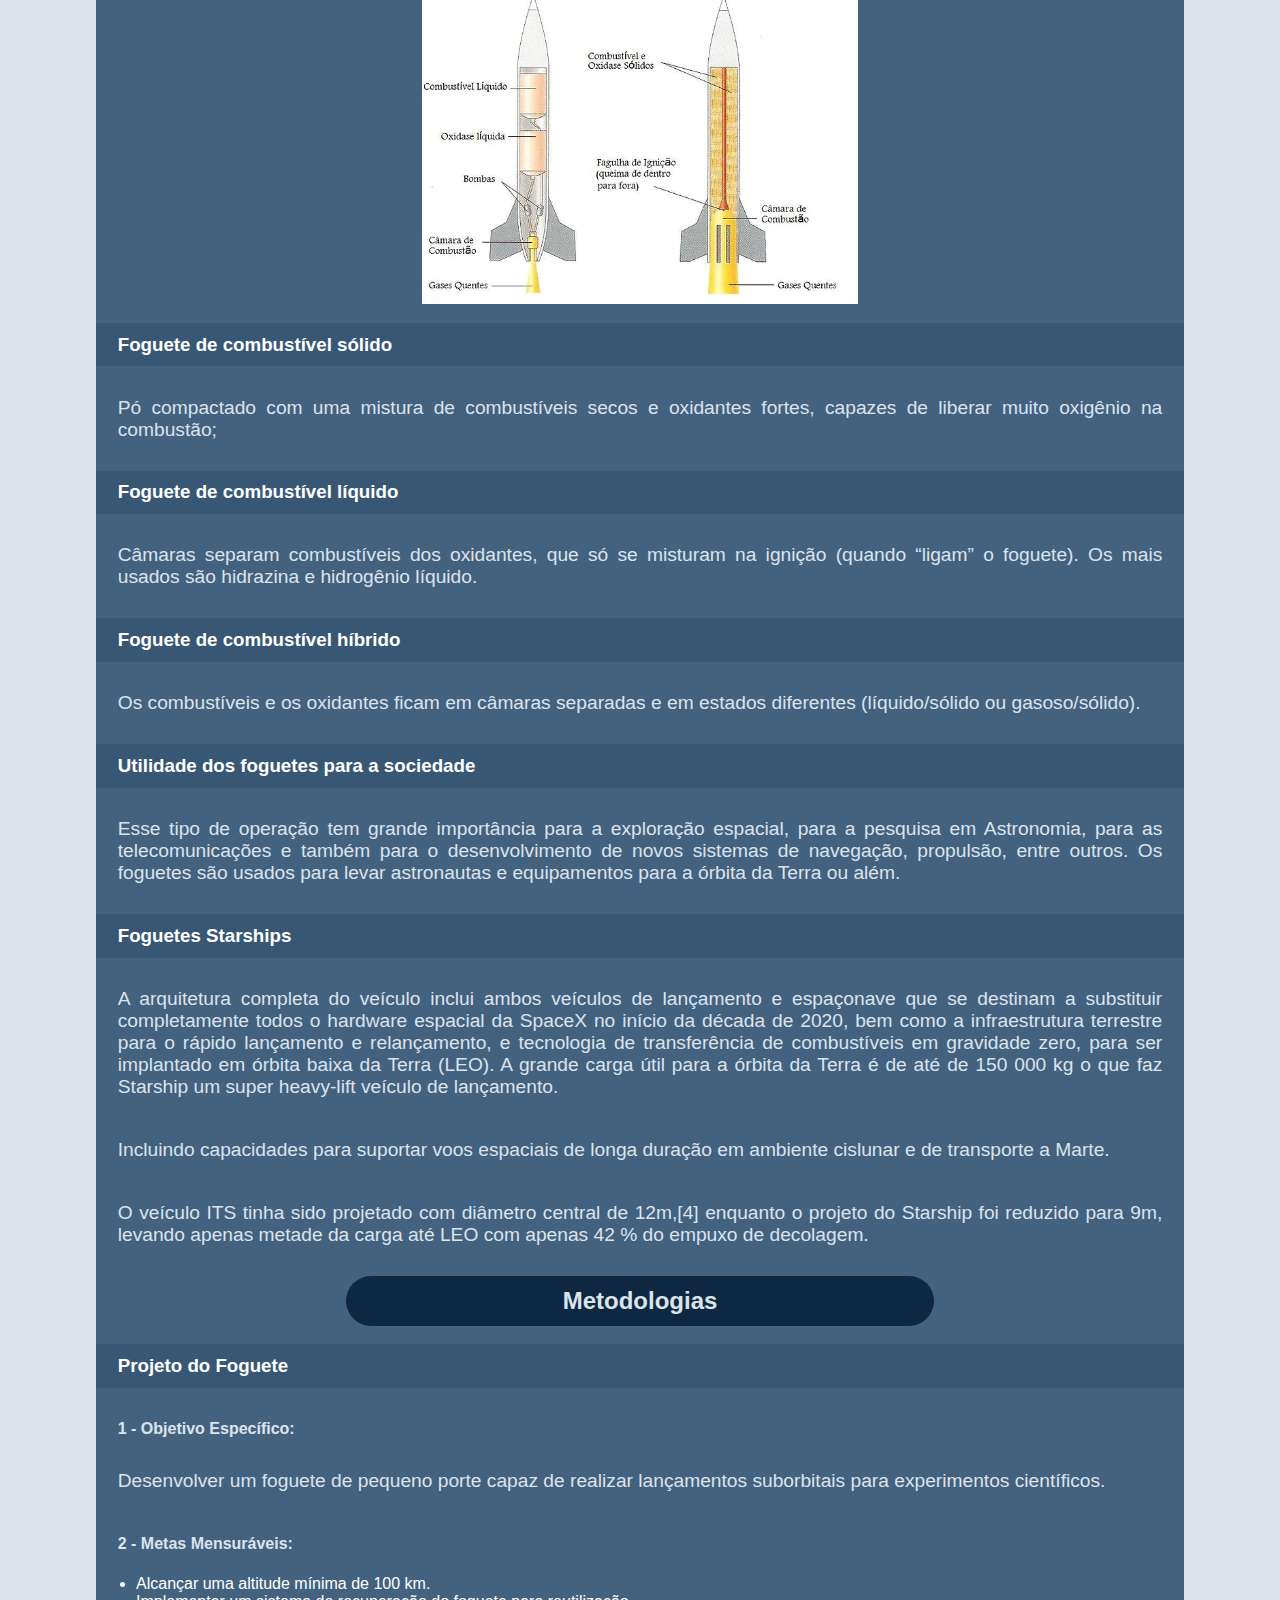
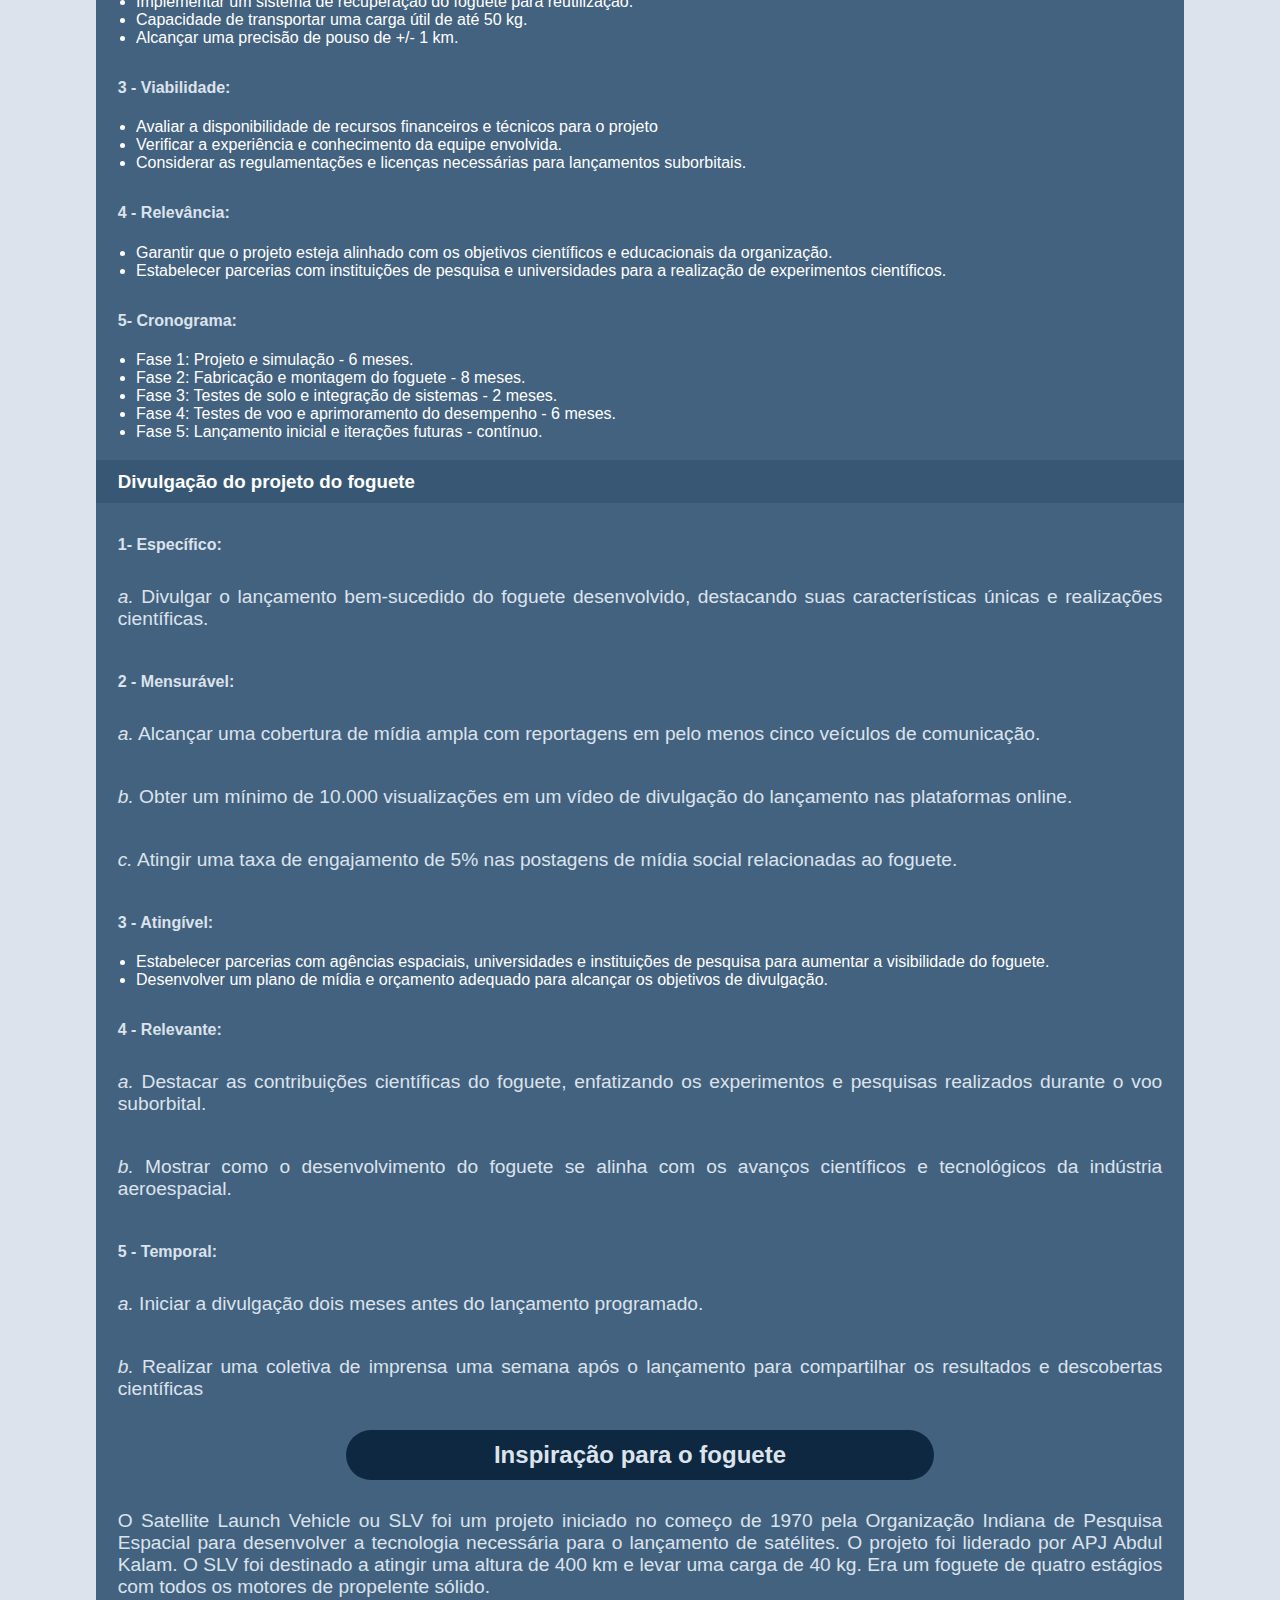
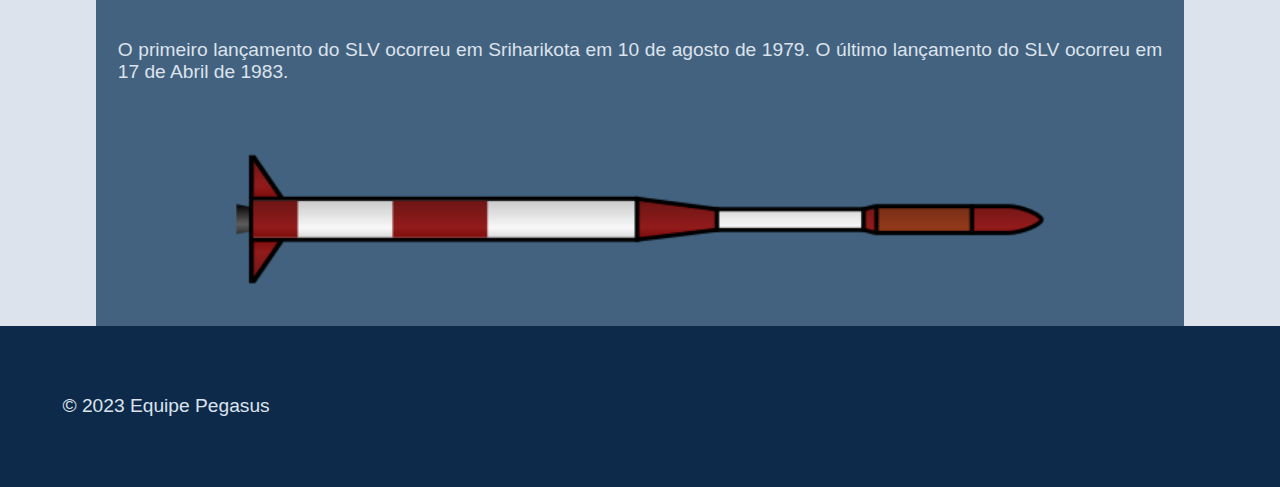
==== commit 0d8acbc2: "ALTERAÇÕES" ====
--- a/index.html
+++ b/index.html
@@ -20,7 +20,7 @@
                     <li><a href="modelos.html">Softwares</a></li>
                     <li><a href="fisele.html">Eletrônica e física </a></li>
                     <li><a href="biografia.html">Biografia</a></li>
-                    <a href="home.html" class="button"> Traduzir o site</a>
+                    <a href="home.html" class="button"> Translate website</a>
                 </ul>
             </nav>
         </header>
--- a/css/style.css
+++ b/css/style.css
@@ -219,11 +219,7 @@
     display: block;
 }
 
-i:not(.em){
-    background-color: #2b435a;
-}
-
 h3:not(.em){
     background-color: #375775;
     
-}+}
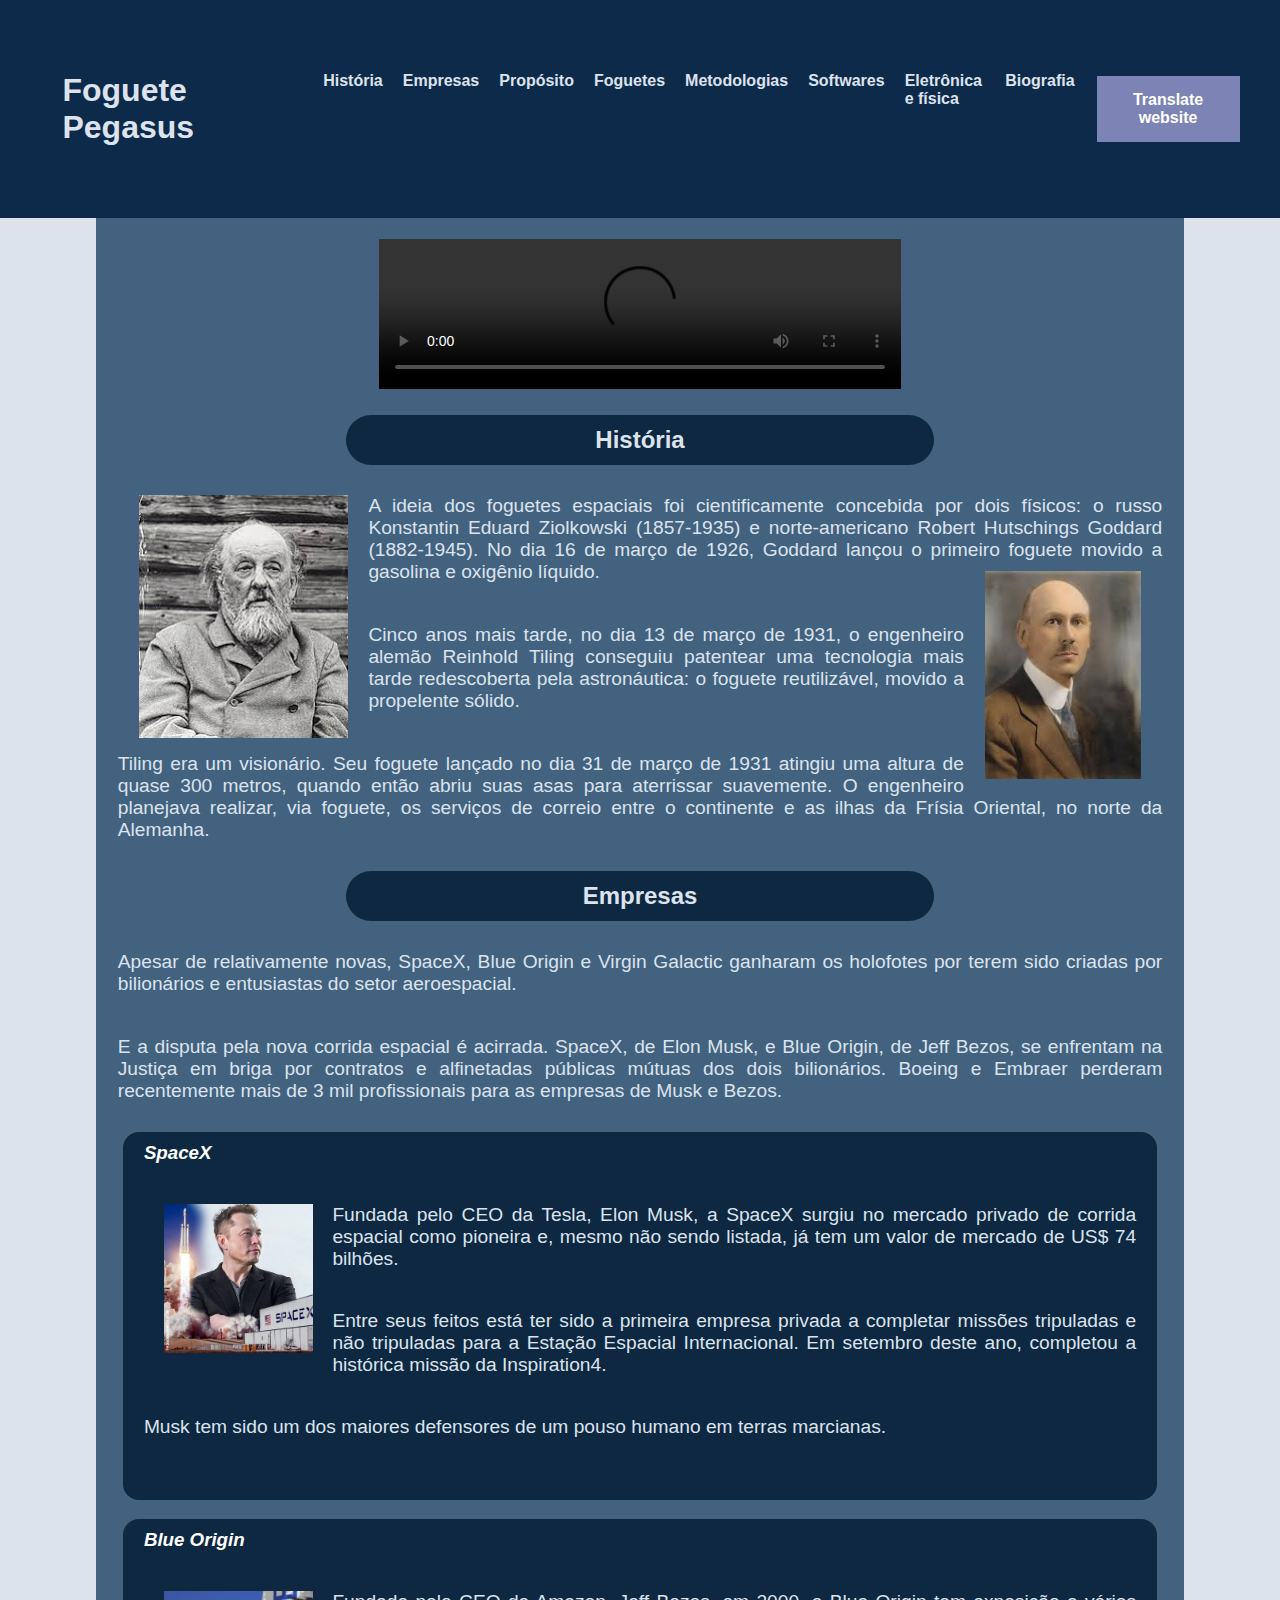
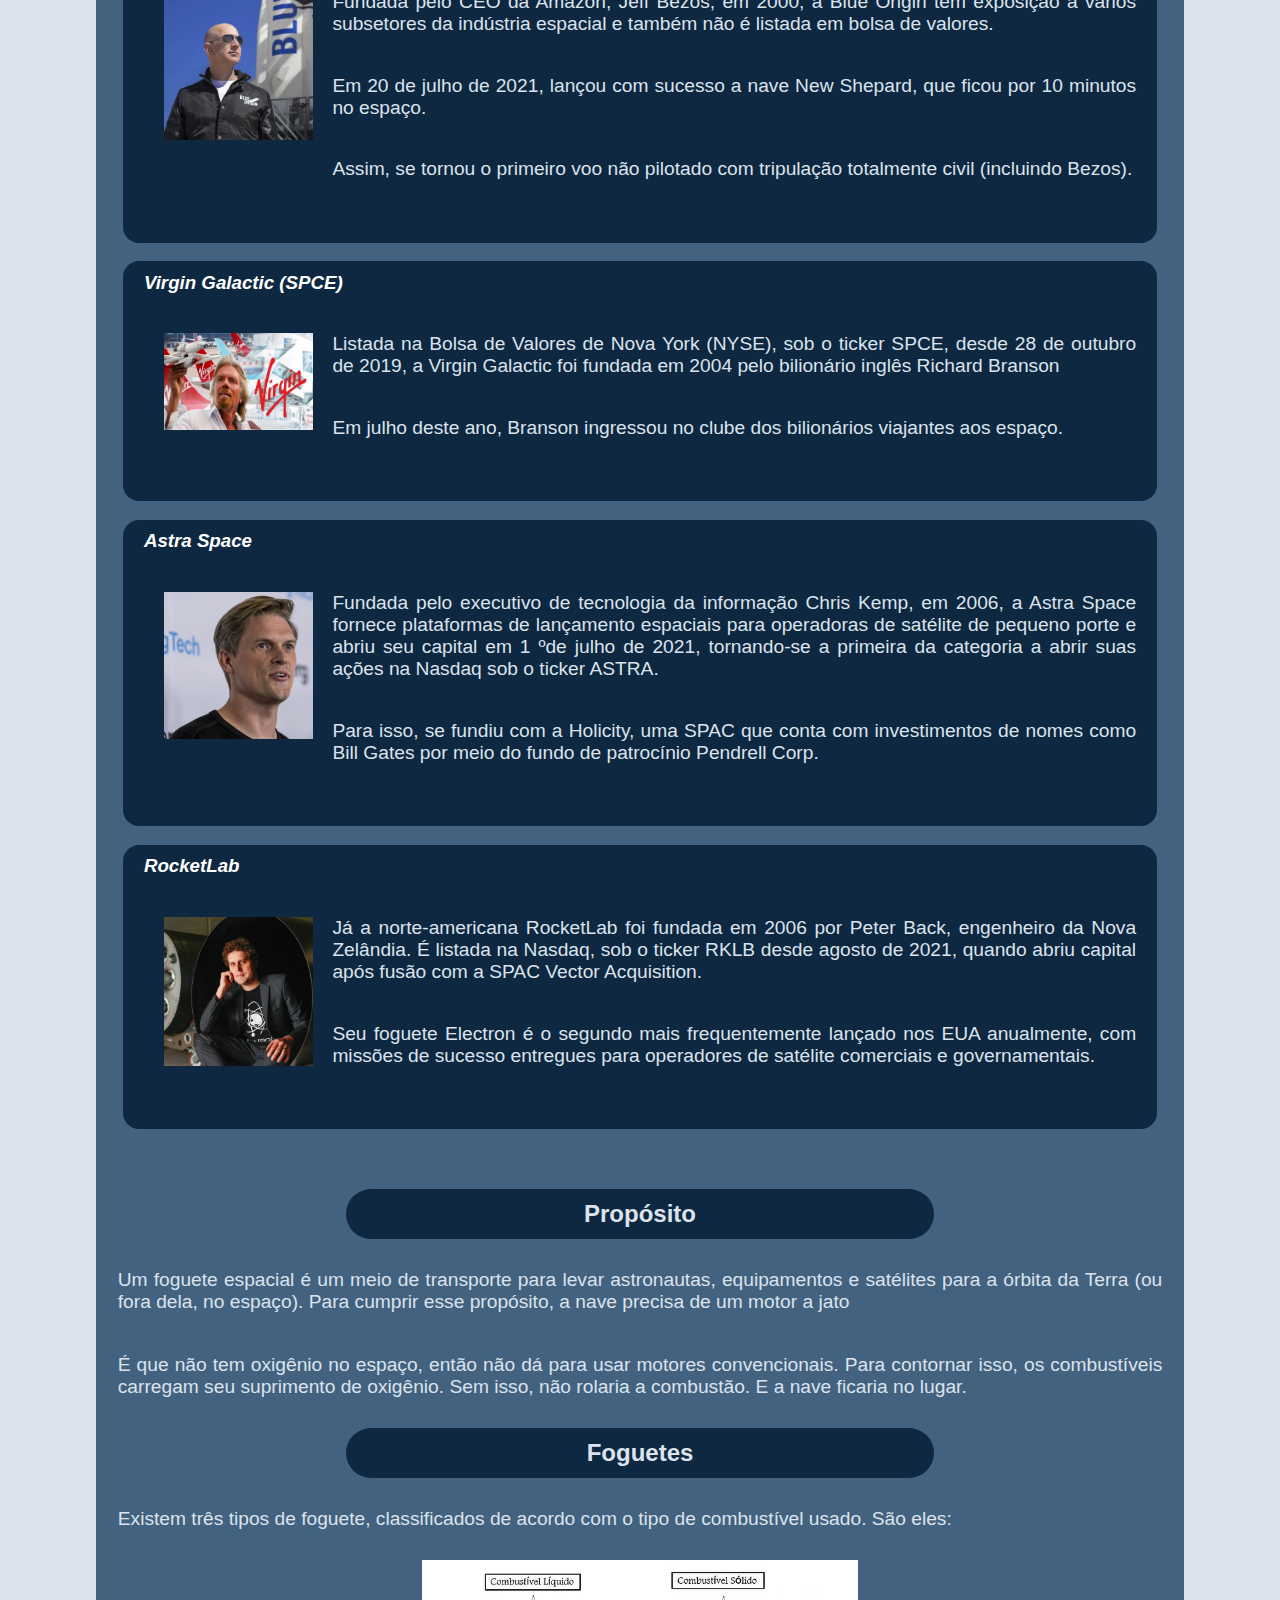
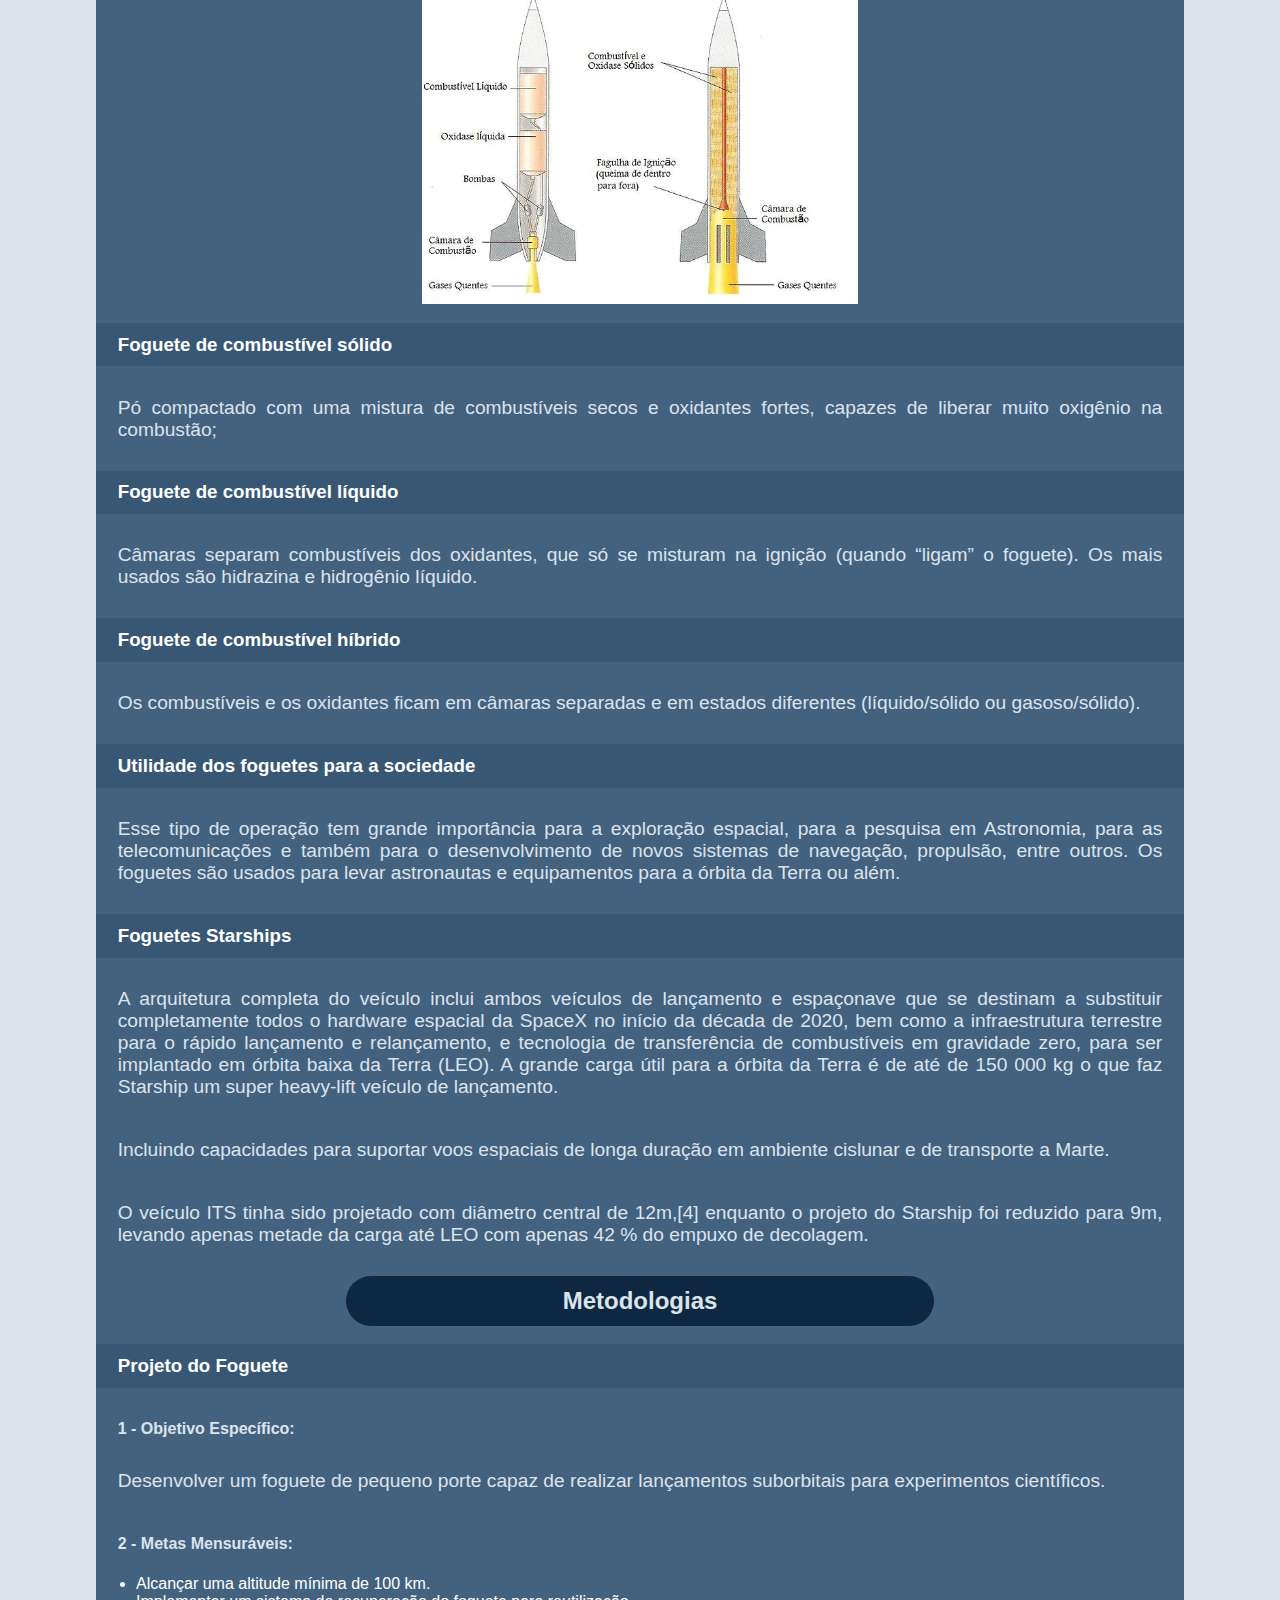
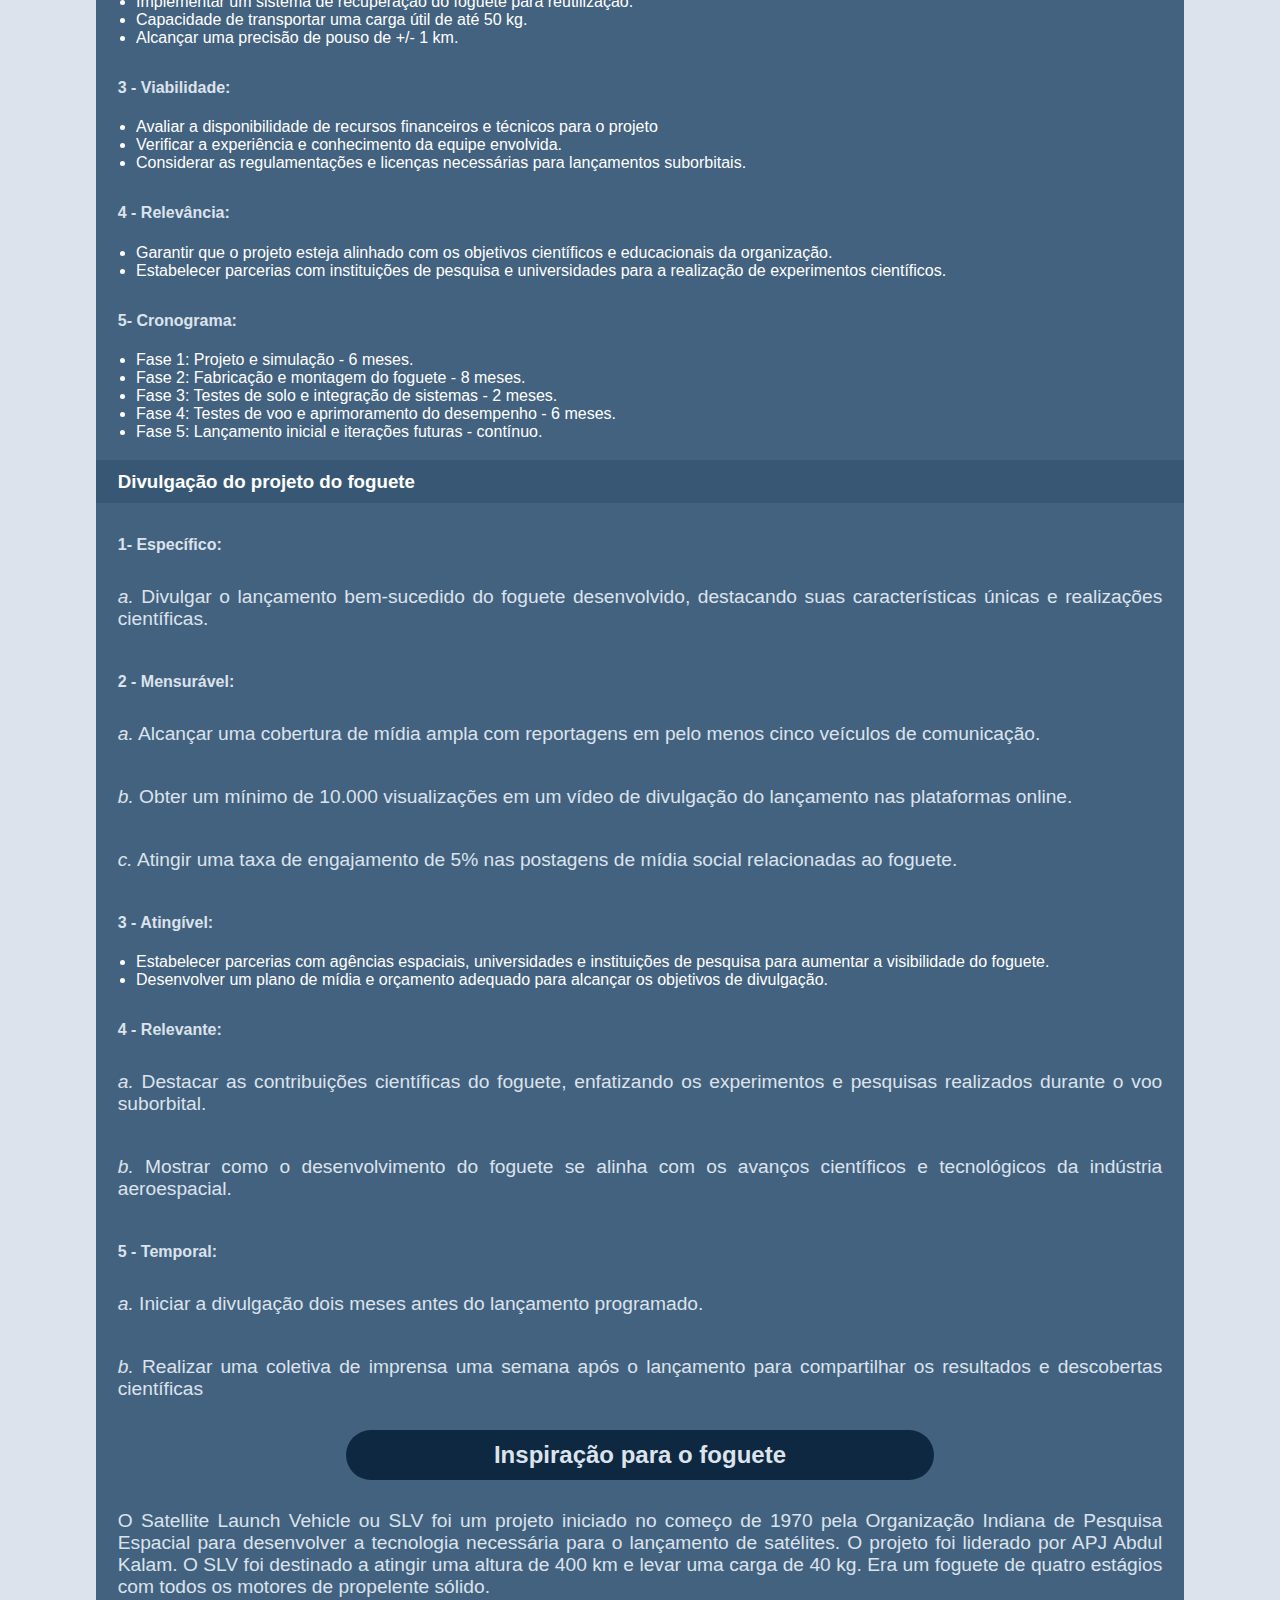
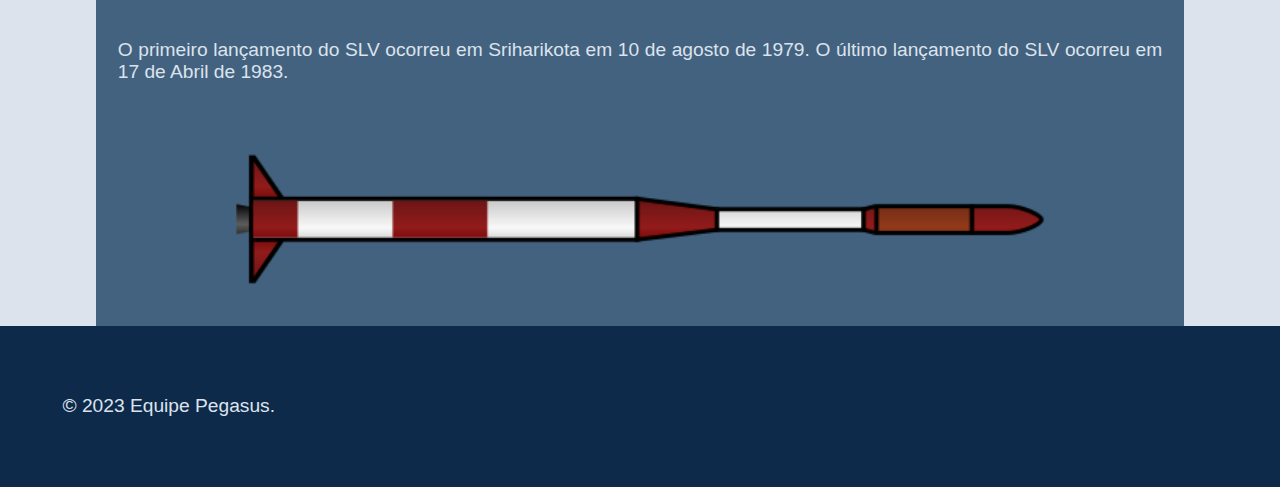
==== commit 06b47a47: "ponto" ====
--- a/index.html
+++ b/index.html
@@ -151,7 +151,7 @@
             </section>
         </main>
         <footer>
-            <p>&copy; 2023 Equipe Pegasus</p>
+            <p>&copy; 2023 Equipe Pegasus.</p>
         </footer>
     </body>
 </html>